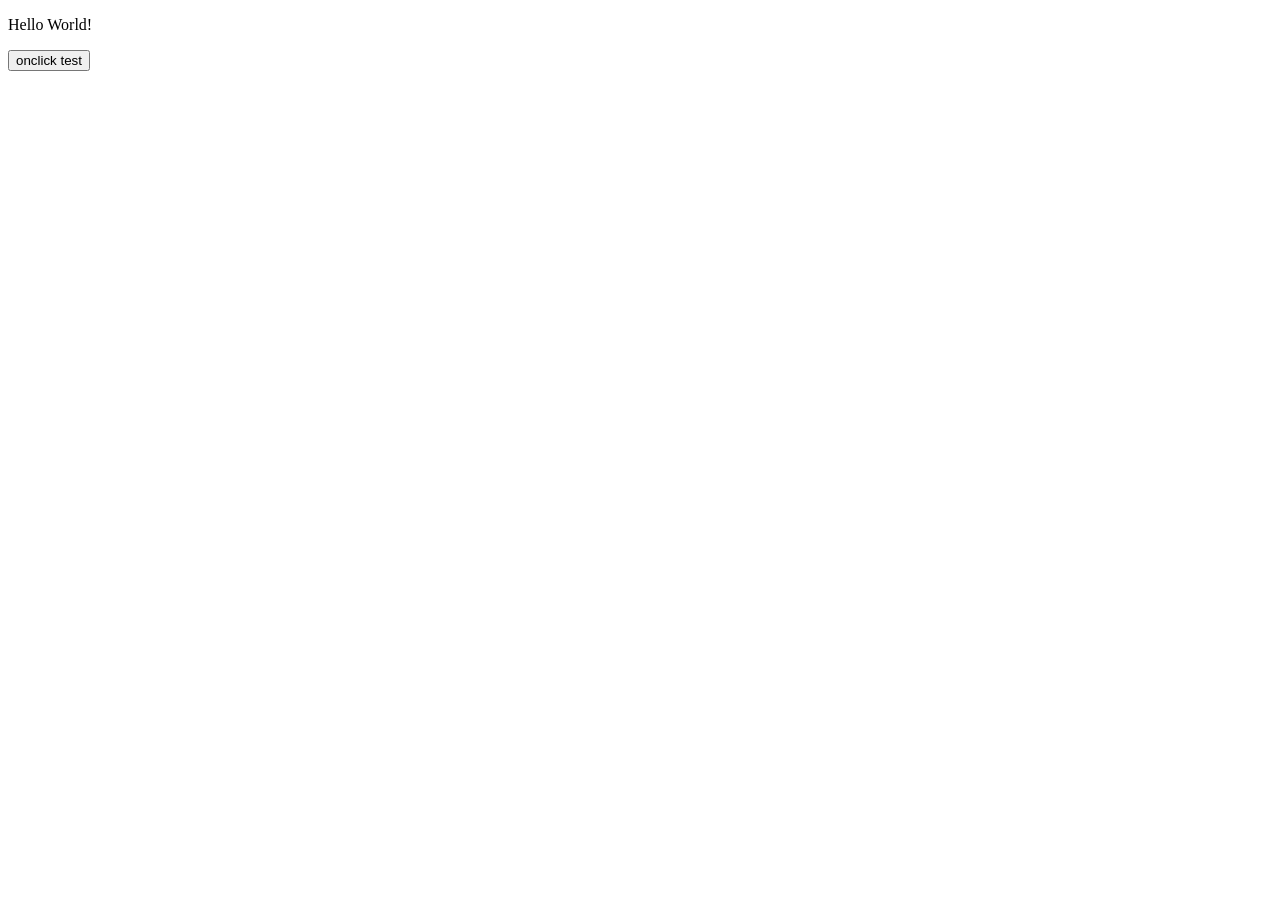
==== target/ChatRobot/index.html @ ead67abd "beat" ====
<!DOCTYPE html>
<html>
<head>
    <meta charset="UTF-8">
    <title>test</title>
</head>
<script>
    function selectUser() {
        var xmlhttp = new XMLHttpRequest();
        xmlhttp.onreadystatechange = function () {
            if (xmlhttp.readyState == 4 && xmlhttp.status == 200) {
                document.getElementById("test").innerHTML = xmlhttp.responseText;
            }
        }
        xmlhttp.open("POST", "user/showUser.do", true);
        xmlhttp.setRequestHeader("Content-type", "application/x-www-form-urlencoded");
        xmlhttp.send("id=1");
    }
</script>
<body>
<p id="test">Hello World!</p>
<button type="button" onclick="selectUser()">onclick test</button>
</body>
</html>
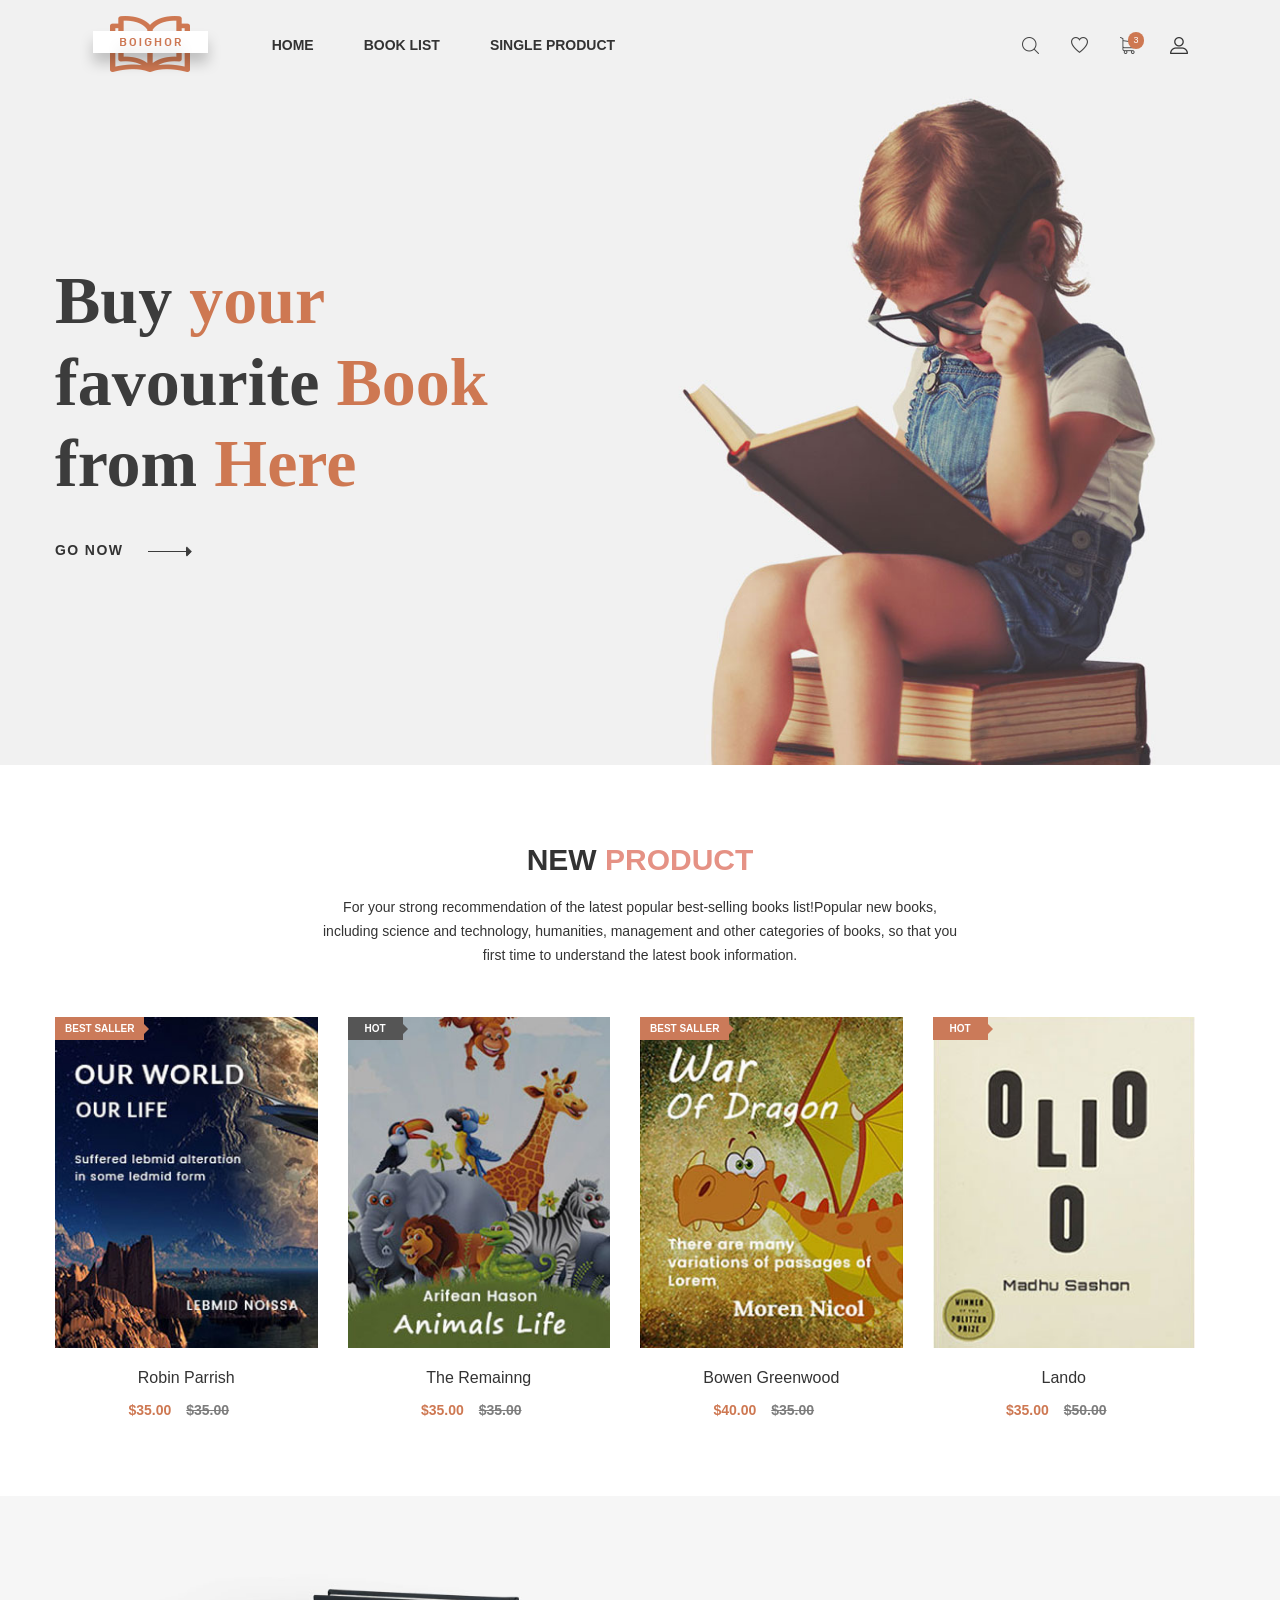
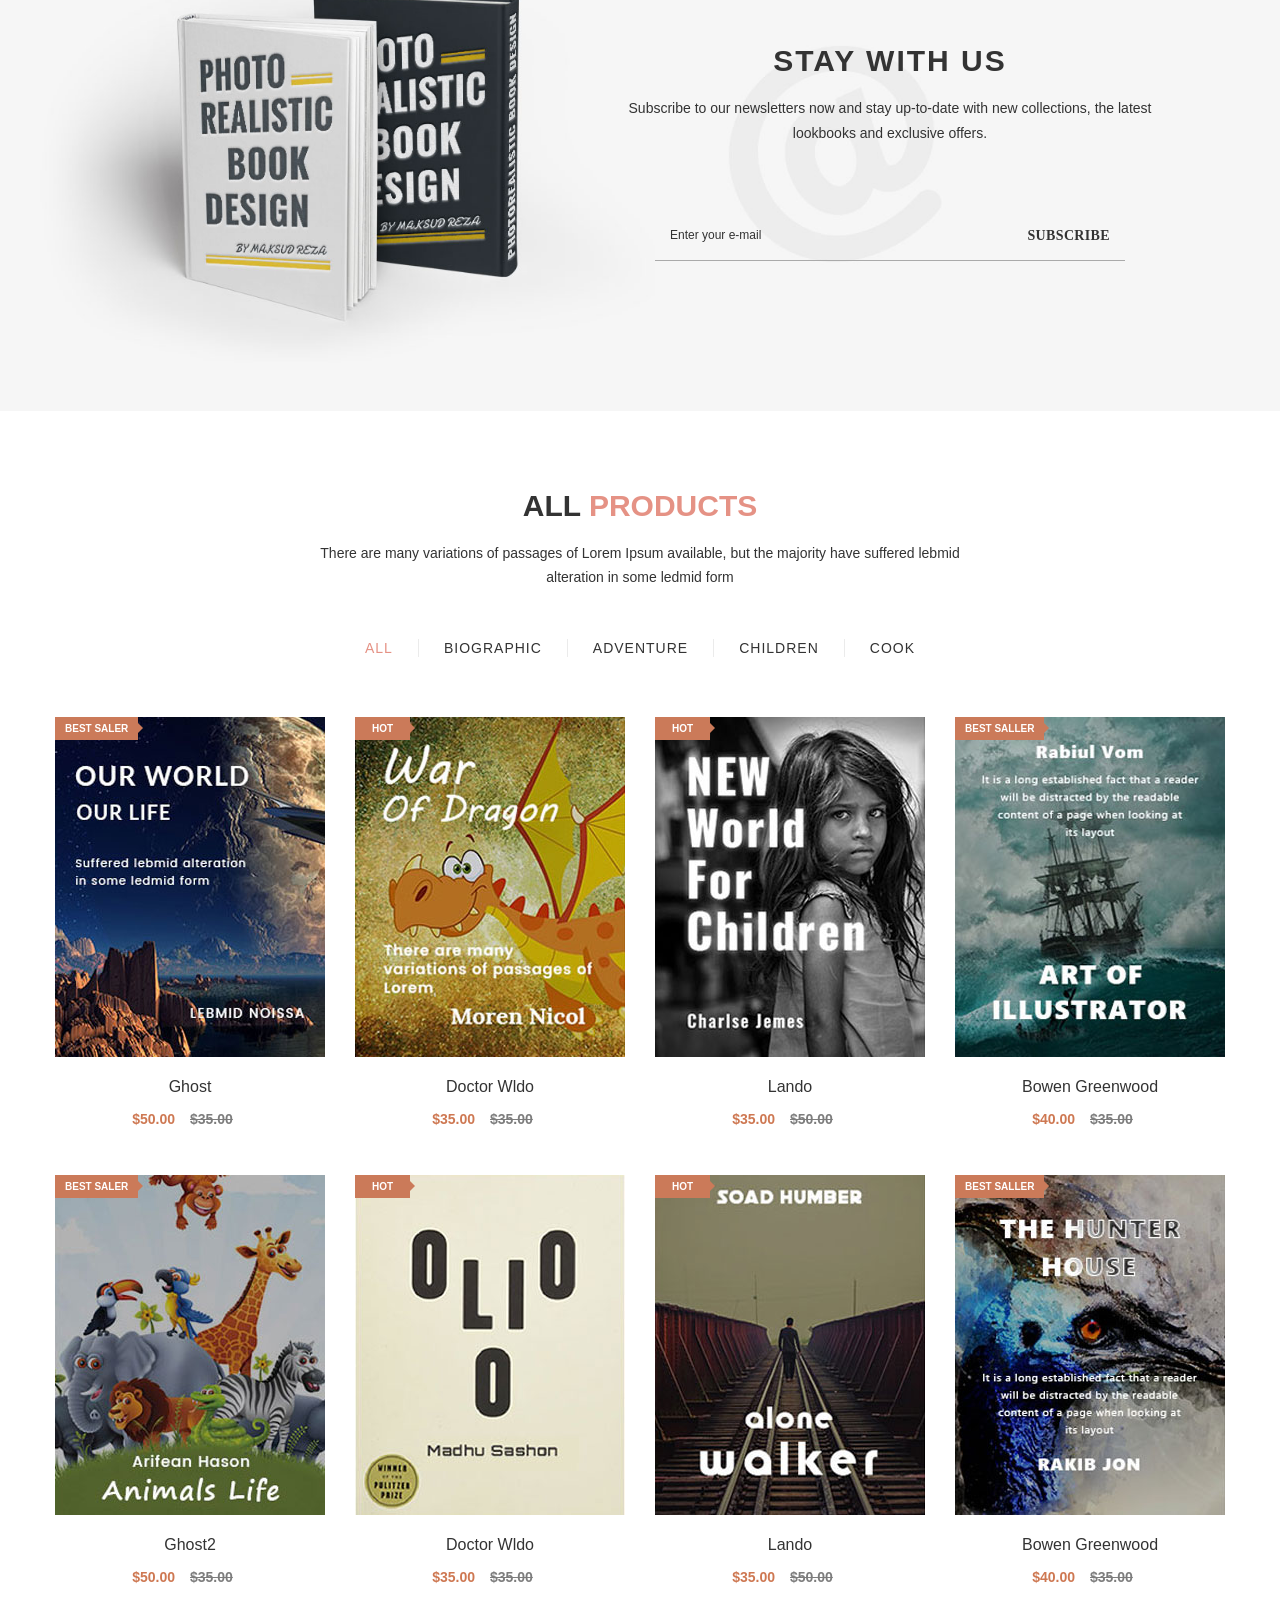
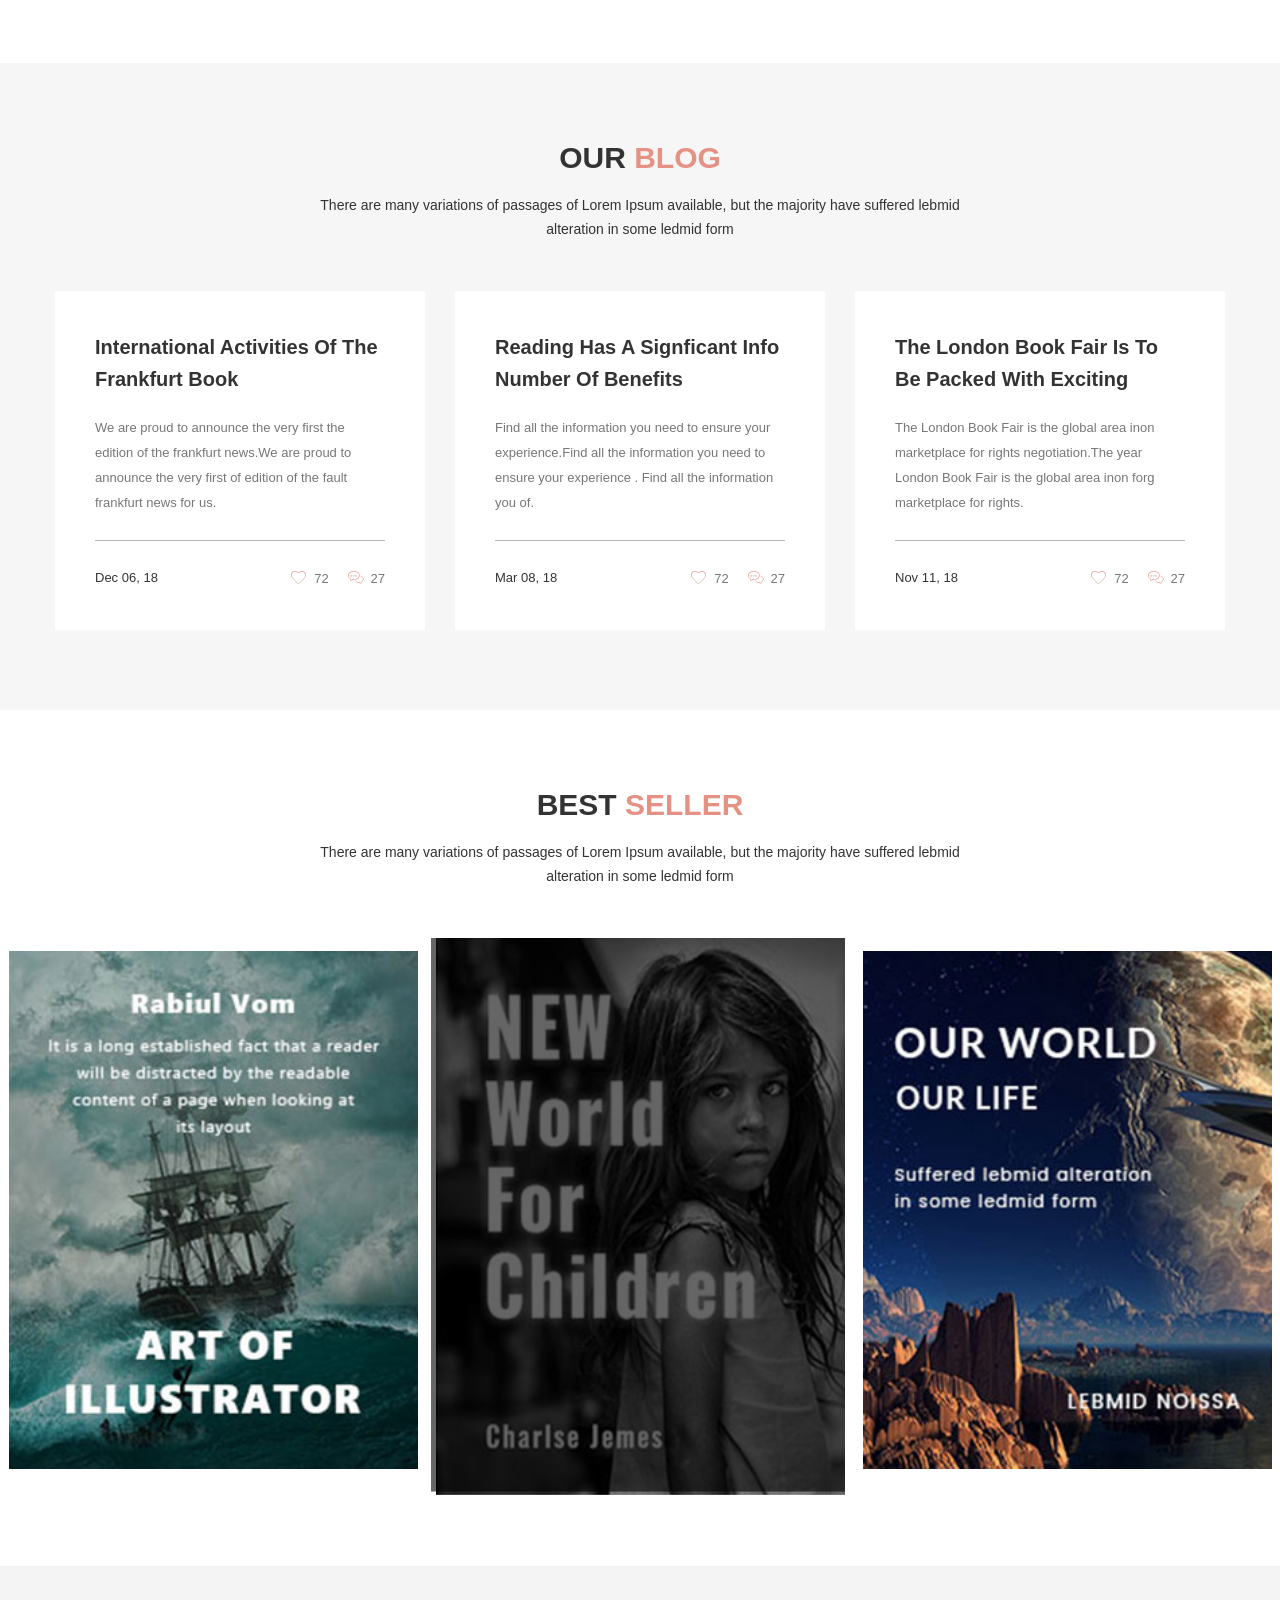
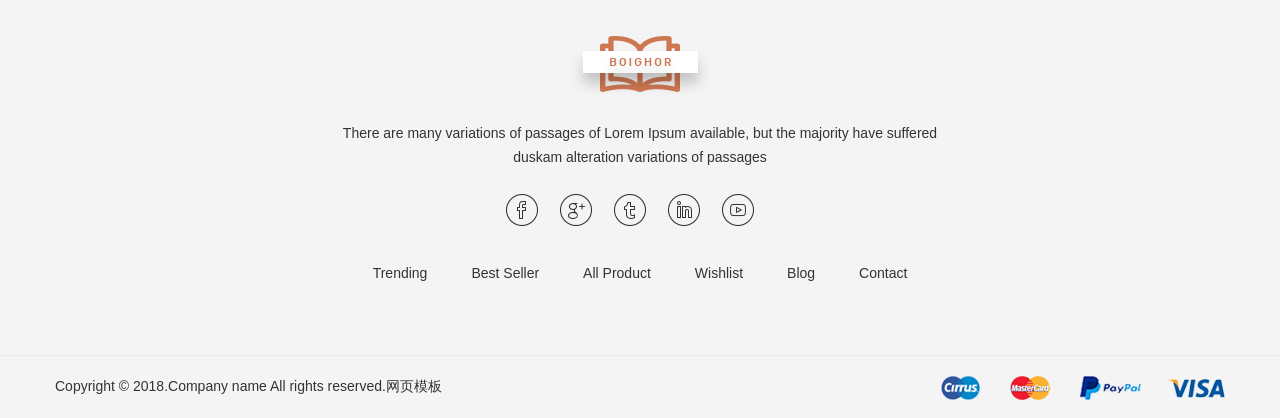
==== commit 439025fe: "add view" ====
--- a/target/ChatRobot/index.html
+++ b/target/ChatRobot/index.html
@@ -1,24 +1,3064 @@
-<!DOCTYPE html>
-<html>
+﻿<!doctype html>
+<html class="no-js" lang="zxx">
 <head>
-    <meta charset="UTF-8">
-    <title>test</title>
+	<meta charset="utf-8">
+	<meta http-equiv="x-ua-compatible" content="ie=edge">
+	<title>Home</title>
+	<meta name="description" content="">
+	<meta name="viewport" content="width=device-width, initial-scale=1">
+
+	<!-- Google font (font-family: 'Roboto', sans-serif; Poppins ; Satisfy) -->
+	<link href="https://fonts.lug.ustc.edu.cn/css?family=Open+Sans:300,400,600,700,800" rel="stylesheet">
+	<link href="https://fonts.lug.ustc.edu.cn/css?family=Poppins:300,300i,400,400i,500,600,600i,700,700i,800" rel="stylesheet">
+	<link href="https://fonts.lug.ustc.edu.cn/css?family=Roboto:100,300,400,500,700,900" rel="stylesheet">
+
+	<!-- Stylesheets -->
+	<link rel="stylesheet" href="css/bootstrap.min.css">
+	<link rel="stylesheet" href="css/plugins.css">
+	<link rel="stylesheet" href="style.css">
+
+	<!-- Cusom css -->
+   <link rel="stylesheet" href="css/custom.css">
+
+	<!-- Modernizer js -->
+	<script src="js/vendor/modernizr-3.5.0.min.js"></script>
 </head>
-<script>
-    function selectUser() {
-        var xmlhttp = new XMLHttpRequest();
-        xmlhttp.onreadystatechange = function () {
-            if (xmlhttp.readyState == 4 && xmlhttp.status == 200) {
-                document.getElementById("test").innerHTML = xmlhttp.responseText;
-            }
-        }
-        xmlhttp.open("POST", "user/showUser.do", true);
-        xmlhttp.setRequestHeader("Content-type", "application/x-www-form-urlencoded");
-        xmlhttp.send("id=1");
-    }
-</script>
 <body>
-<p id="test">Hello World!</p>
-<button type="button" onclick="selectUser()">onclick test</button>
+	<!--[if lte IE 9]>
+		<p class="browserupgrade">You are using an <strong>outdated</strong> browser. Please <a href="https://browsehappy.com/">upgrade your browser</a> to improve your experience and security.</p>
+	<![endif]-->
+
+	<!-- Main wrapper -->
+	<div class="wrapper" id="wrapper">
+		<!-- Header -->
+		<header id="wn__header" class="header__area header__absolute sticky__header">
+			<div class="container-fluid">
+				<div class="row">
+					<div class="col-md-6 col-sm-6 col-6 col-lg-2">
+						<div class="logo">
+							<a href="index.html">
+								<img src="images/logo/logo.png" alt="logo images">
+							</a>
+						</div>
+					</div>
+					<div class="col-lg-8 d-none d-lg-block">
+						<nav class="mainmenu__nav">
+							<ul class="meninmenu d-flex justify-content-start">
+								<li><a href="index.html">HOME</a></li>
+								<li><a href="shop-list.html">BOOK LIST</a></li>
+								<li><a href="single-product.html">Single Product</a></li>
+							</ul>
+						</nav>
+					</div>
+					<div class="col-md-6 col-sm-6 col-6 col-lg-2">
+						<ul class="header__sidebar__right d-flex justify-content-end align-items-center">
+							<li class="shop_search"><a class="search__active" href="#"></a></li>
+							<li class="wishlist"><a href="#"></a></li>
+							<li class="shopcart"><a class="cartbox_active" href="#"><span class="product_qun">3</span></a>
+								<!-- Start Shopping Cart -->
+								<div class="block-minicart minicart__active">
+									<div class="minicart-content-wrapper">
+										<div class="micart__close">
+											<span>close</span>
+										</div>
+										<div class="items-total d-flex justify-content-between">
+											<span>3 items</span>
+											<span>Cart Subtotal</span>
+										</div>
+										<div class="total_amount text-right">
+											<span>$66.00</span>
+										</div>
+										<div class="mini_action checkout">
+											<a class="checkout__btn" href="#">Go to Checkout</a>
+										</div>
+										<div class="single__items">
+											<div class="miniproduct">
+												<div class="item01 d-flex">
+													<div class="thumb">
+														<a href="single-product.html"><img src="images/product/sm-img/1.jpg" alt="product images"></a>
+													</div>
+													<div class="content">
+														<h6><a href="single-product.html">Voyage Yoga Bag</a></h6>
+														<span class="prize">$30.00</span>
+														<div class="product_prize d-flex justify-content-between">
+															<span class="qun">Qty: 01</span>
+															<ul class="d-flex justify-content-end">
+																<li><a href="#"><i class="zmdi zmdi-settings"></i></a></li>
+																<li><a href="#"><i class="zmdi zmdi-delete"></i></a></li>
+															</ul>
+														</div>
+													</div>
+												</div>
+												<div class="item01 d-flex mt--20">
+													<div class="thumb">
+														<a href="single-product.html"><img src="images/product/sm-img/3.jpg" alt="product images"></a>
+													</div>
+													<div class="content">
+														<h6><a href="single-product.html">Impulse Duffle</a></h6>
+														<span class="prize">$40.00</span>
+														<div class="product_prize d-flex justify-content-between">
+															<span class="qun">Qty: 03</span>
+															<ul class="d-flex justify-content-end">
+																<li><a href="#"><i class="zmdi zmdi-settings"></i></a></li>
+																<li><a href="#"><i class="zmdi zmdi-delete"></i></a></li>
+															</ul>
+														</div>
+													</div>
+												</div>
+												<div class="item01 d-flex mt--20">
+													<div class="thumb">
+														<a href="single-product.html"><img src="images/product/sm-img/2.jpg" alt="product images"></a>
+													</div>
+													<div class="content">
+														<h6><a href="single-product.html">Compete Track Tote</a></h6>
+														<span class="prize">$40.00</span>
+														<div class="product_prize d-flex justify-content-between">
+															<span class="qun">Qty: 03</span>
+															<ul class="d-flex justify-content-end">
+																<li><a href="#"><i class="zmdi zmdi-settings"></i></a></li>
+																<li><a href="#"><i class="zmdi zmdi-delete"></i></a></li>
+															</ul>
+														</div>
+													</div>
+												</div>
+											</div>
+										</div>
+										<div class="mini_action cart">
+											<a class="cart__btn" href="#">View and edit cart</a>
+										</div>
+									</div>
+								</div>
+								<!-- End Shopping Cart -->
+							</li>
+							<li class="setting__bar__icon"><a class="setting__active" href="#"></a>
+								<div class="searchbar__content setting__block">
+									<div class="content-inner">
+										<div class="switcher-currency">
+											<strong class="label switcher-label">
+												<span>Currency</span>
+											</strong>
+											<div class="switcher-options">
+												<div class="switcher-currency-trigger">
+													<span class="currency-trigger">USD - US Dollar</span>
+													<ul class="switcher-dropdown">
+														<li>GBP - British Pound Sterling</li>
+														<li>EUR - Euro</li>
+													</ul>
+												</div>
+											</div>
+										</div>
+										<div class="switcher-currency">
+											<strong class="label switcher-label">
+												<span>Language</span>
+											</strong>
+											<div class="switcher-options">
+												<div class="switcher-currency-trigger">
+													<span class="currency-trigger">English01</span>
+													<ul class="switcher-dropdown">
+														<li>English02</li>
+														<li>English03</li>
+														<li>English04</li>
+														<li>English05</li>
+													</ul>
+												</div>
+											</div>
+										</div>
+										<div class="switcher-currency">
+											<strong class="label switcher-label">
+												<span>Select Store</span>
+											</strong>
+											<div class="switcher-options">
+												<div class="switcher-currency-trigger">
+													<span class="currency-trigger">Fashion Store</span>
+													<ul class="switcher-dropdown">
+														<li>Furniture</li>
+														<li>Shoes</li>
+														<li>Speaker Store</li>
+														<li>Furniture</li>
+													</ul>
+												</div>
+											</div>
+										</div>
+										<div class="switcher-currency">
+											<strong class="label switcher-label">
+												<span>My Account</span>
+											</strong>
+											<div class="switcher-options">
+												<div class="switcher-currency-trigger">
+													<div class="setting__menu">
+														<span><a href="#">Compare Product</a></span>
+														<span><a href="#">My Account</a></span>
+														<span><a href="#">My Wishlist</a></span>
+														<span><a href="#">Sign In</a></span>
+														<span><a href="#">Create An Account</a></span>
+													</div>
+												</div>
+											</div>
+										</div>
+									</div>
+								</div>
+							</li>
+						</ul>
+					</div>
+				</div>
+				<!-- Start Mobile Menu -->
+				<div class="row d-none">
+					<div class="col-lg-12 d-none">
+						<nav class="mobilemenu__nav">
+							<ul class="meninmenu">
+								<li><a href="index.html">Home</a></li>
+								<li><a href="shop-list.html">Shop List</a></li>
+								<li><a href="single-product.html">Single Product</a></li>
+							</ul>
+						</nav>
+					</div>
+				</div>
+				<!-- End Mobile Menu -->
+	            <div class="mobile-menu d-block d-lg-none">
+	            </div>
+	            <!-- Mobile Menu -->	
+			</div>		
+		</header>
+		<!-- //Header -->
+		<!-- Start Search Popup -->
+		<div class="brown--color box-search-content search_active block-bg close__top">
+			<form id="search_mini_form" class="minisearch" action="#">
+				<div class="field__search">
+					<input type="text" placeholder="Search entire store here...">
+					<div class="action">
+						<a href="#"><i class="zmdi zmdi-search"></i></a>
+					</div>
+				</div>
+			</form>
+			<div class="close__wrap">
+				<span>close</span>
+			</div>
+		</div>
+		<!-- End Search Popup -->
+        <!-- Start Slider area -->
+        <div class="slider-area brown__nav slider--15 slide__activation slide__arrow01 owl-carousel owl-theme">
+        	<!-- Start Single Slide -->
+	        <div class="slide animation__style10 bg-image--1 fullscreen align__center--left">
+	            <div class="container">
+	            	<div class="row">
+	            		<div class="col-lg-12">
+	            			<div class="slider__content">
+		            			<div class="contentbox">
+		            				<h2>Buy <span>your </span></h2>
+		            				<h2>favourite <span>Book </span></h2>
+		            				<h2>from <span>Here </span></h2>
+				                   	<a class="shopbtn" href="#">go now</a>
+		            			</div>
+	            			</div>
+	            		</div>
+	            	</div>
+	            </div>
+            </div>
+            <!-- End Single Slide -->
+        	<!-- Start Single Slide -->
+	        <div class="slide animation__style10 bg-image--7 fullscreen align__center--left">
+	            <div class="container">
+	            	<div class="row">
+	            		<div class="col-lg-12">
+	            			<div class="slider__content">
+		            			<div class="contentbox">
+		            				<h2>Buy <span>your </span></h2>
+		            				<h2>favourite <span>Book </span></h2>
+		            				<h2>from <span>Here </span></h2>
+				                   	<a class="shopbtn" href="#">shop now</a>
+		            			</div>
+	            			</div>
+	            		</div>
+	            	</div>
+	            </div>
+            </div>
+            <!-- End Single Slide -->
+        </div>
+        <!-- End Slider area -->
+		<!-- Start BEst Seller Area -->
+		<section class="wn__product__area brown--color pt--80  pb--30">
+			<div class="container">
+				<div class="row">
+					<div class="col-lg-12">
+						<div class="section__title text-center">
+							<h2 class="title__be--2">new <span class="color--theme">product</span></h2>
+							<p>For your strong recommendation of the latest popular best-selling books list!Popular new books, including science and technology, humanities, management and other categories of books, so that you first time to understand the latest book information.</p>
+						</div>
+					</div>
+				</div>
+				<!-- Start Single Tab Content -->
+				<div class="furniture--4 border--round arrows_style owl-carousel owl-theme row mt--50">
+					<!-- Start Single Product -->
+					<div class="product product__style--3">
+						<div class="col-lg-3 col-md-4 col-sm-6 col-12">
+							<div class="product__thumb">
+								<a class="first__img" href="single-product.html"><img src="images/books/1.jpg" alt="product image"></a>
+								<a class="second__img animation1" href="single-product.html"><img src="images/books/2.jpg" alt="product image"></a>
+								<div class="hot__box">
+									<span class="hot-label">BEST SALLER</span>
+								</div>
+							</div>
+							<div class="product__content content--center">
+								<h4><a href="single-product.html">robin parrish</a></h4>
+								<ul class="prize d-flex">
+									<li>$35.00</li>
+									<li class="old_prize">$35.00</li>
+								</ul>
+								<div class="action">
+									<div class="actions_inner">
+										<ul class="add_to_links">
+											<li><a class="cart" href="#"><i class="bi bi-shopping-bag4"></i></a></li>
+											<li><a class="wishlist" href="#"><i class="bi bi-shopping-cart-full"></i></a></li>
+											<li><a class="compare" href="#"><i class="bi bi-heart-beat"></i></a></li>
+											<li><a data-toggle="modal" title="Quick View" class="quickview modal-view detail-link" href="#productmodal"><i class="bi bi-search"></i></a></li>
+										</ul>
+									</div>
+								</div>
+								<div class="product__hover--content">
+									<ul class="rating d-flex">
+										<li class="on"><i class="fa fa-star-o"></i></li>
+										<li class="on"><i class="fa fa-star-o"></i></li>
+										<li class="on"><i class="fa fa-star-o"></i></li>
+										<li><i class="fa fa-star-o"></i></li>
+										<li><i class="fa fa-star-o"></i></li>
+									</ul>
+								</div>
+							</div>
+						</div>
+					</div>
+					<!-- Start Single Product -->
+					<!-- Start Single Product -->
+					<div class="product product__style--3">
+						<div class="col-lg-3 col-md-4 col-sm-6 col-12">
+							<div class="product__thumb">
+								<a class="first__img" href="single-product.html"><img src="images/books/3.jpg" alt="product image"></a>
+								<a class="second__img animation1" href="single-product.html"><img src="images/books/4.jpg" alt="product image"></a>
+								<div class="hot__box color--2">
+									<span class="hot-label">HOT</span>
+								</div>
+							</div>
+							<div class="product__content content--center">
+								<h4><a href="single-product.html">The Remainng</a></h4>
+								<ul class="prize d-flex">
+									<li>$35.00</li>
+									<li class="old_prize">$35.00</li>
+								</ul>
+								<div class="action">
+									<div class="actions_inner">
+										<ul class="add_to_links">
+											<li><a class="cart" href="#"><i class="bi bi-shopping-bag4"></i></a></li>
+											<li><a class="wishlist" href="#"><i class="bi bi-shopping-cart-full"></i></a></li>
+											<li><a class="compare" href="#"><i class="bi bi-heart-beat"></i></a></li>
+											<li><a data-toggle="modal" title="Quick View" class="quickview modal-view detail-link" href="#productmodal"><i class="bi bi-search"></i></a></li>
+										</ul>
+									</div>
+								</div>
+								<div class="product__hover--content">
+									<ul class="rating d-flex">
+										<li class="on"><i class="fa fa-star-o"></i></li>
+										<li class="on"><i class="fa fa-star-o"></i></li>
+										<li class="on"><i class="fa fa-star-o"></i></li>
+										<li><i class="fa fa-star-o"></i></li>
+										<li><i class="fa fa-star-o"></i></li>
+									</ul>
+								</div>
+							</div>
+						</div>
+					</div>
+					<!-- Start Single Product -->
+					<!-- Start Single Product -->
+					<div class="product product__style--3">
+						<div class="col-lg-3 col-md-4 col-sm-6 col-12">
+							<div class="product__thumb">
+								<a class="first__img" href="single-product.html"><img src="images/books/5.jpg" alt="product image"></a>
+								<a class="second__img animation1" href="single-product.html"><img src="images/books/6.jpg" alt="product image"></a>
+								<div class="hot__box">
+									<span class="hot-label">BEST SALLER</span>
+								</div>
+							</div>
+							<div class="product__content content--center">
+								<h4><a href="single-product.html">Bowen Greenwood</a></h4>
+								<ul class="prize d-flex">
+									<li>$40.00</li>
+									<li class="old_prize">$35.00</li>
+								</ul>
+								<div class="action">
+									<div class="actions_inner">
+										<ul class="add_to_links">
+											<li><a class="cart" href="#"><i class="bi bi-shopping-bag4"></i></a></li>
+											<li><a class="wishlist" href="#"><i class="bi bi-shopping-cart-full"></i></a></li>
+											<li><a class="compare" href="#"><i class="bi bi-heart-beat"></i></a></li>
+											<li><a data-toggle="modal" title="Quick View" class="quickview modal-view detail-link" href="#productmodal"><i class="bi bi-search"></i></a></li>
+										</ul>
+									</div>
+								</div>
+								<div class="product__hover--content">
+									<ul class="rating d-flex">
+										<li class="on"><i class="fa fa-star-o"></i></li>
+										<li class="on"><i class="fa fa-star-o"></i></li>
+										<li class="on"><i class="fa fa-star-o"></i></li>
+										<li><i class="fa fa-star-o"></i></li>
+										<li><i class="fa fa-star-o"></i></li>
+									</ul>
+								</div>
+							</div>
+						</div>
+					</div>
+					<!-- Start Single Product -->
+					<!-- Start Single Product -->
+					<div class="product product__style--3">
+						<div class="col-lg-3 col-md-4 col-sm-6 col-12">
+							<div class="product__thumb">
+								<a class="first__img" href="single-product.html"><img src="images/books/7.jpg" alt="product image"></a>
+								<a class="second__img animation1" href="single-product.html"><img src="images/books/8.jpg" alt="product image"></a>
+								<div class="hot__box">
+									<span class="hot-label">HOT</span>
+								</div>
+							</div>
+							<div class="product__content content--center">
+								<h4><a href="single-product.html">Lando</a></h4>
+								<ul class="prize d-flex">
+									<li>$35.00</li>
+									<li class="old_prize">$50.00</li>
+								</ul>
+								<div class="action">
+									<div class="actions_inner">
+										<ul class="add_to_links">
+											<li><a class="cart" href="#"><i class="bi bi-shopping-bag4"></i></a></li>
+											<li><a class="wishlist" href="#"><i class="bi bi-shopping-cart-full"></i></a></li>
+											<li><a class="compare" href="#"><i class="bi bi-heart-beat"></i></a></li>
+											<li><a data-toggle="modal" title="Quick View" class="quickview modal-view detail-link" href="#productmodal"><i class="bi bi-search"></i></a></li>
+										</ul>
+									</div>
+								</div>
+								<div class="product__hover--content">
+									<ul class="rating d-flex">
+										<li class="on"><i class="fa fa-star-o"></i></li>
+										<li class="on"><i class="fa fa-star-o"></i></li>
+										<li class="on"><i class="fa fa-star-o"></i></li>
+										<li><i class="fa fa-star-o"></i></li>
+										<li><i class="fa fa-star-o"></i></li>
+									</ul>
+								</div>
+							</div>
+						</div>
+					</div>
+					<!-- Start Single Product -->
+					<!-- Start Single Product -->
+					<div class="product product__style--3">
+						<div class="col-lg-3 col-md-4 col-sm-6 col-12">
+							<div class="product__thumb">
+								<a class="first__img" href="single-product.html"><img src="images/books/9.jpg" alt="product image"></a>
+								<a class="second__img animation1" href="single-product.html"><img src="images/books/10.jpg" alt="product image"></a>
+								<div class="hot__box">
+									<span class="hot-label">HOT</span>
+								</div>
+							</div>
+							<div class="product__content content--center">
+								<h4><a href="single-product.html">Doctor Wldo</a></h4>
+								<ul class="prize d-flex">
+									<li>$35.00</li>
+									<li class="old_prize">$35.00</li>
+								</ul>
+								<div class="action">
+									<div class="actions_inner">
+										<ul class="add_to_links">
+											<li><a class="cart" href="#"><i class="bi bi-shopping-bag4"></i></a></li>
+											<li><a class="wishlist" href="#"><i class="bi bi-shopping-cart-full"></i></a></li>
+											<li><a class="compare" href="#"><i class="bi bi-heart-beat"></i></a></li>
+											<li><a data-toggle="modal" title="Quick View" class="quickview modal-view detail-link" href="#productmodal"><i class="bi bi-search"></i></a></li>
+										</ul>
+									</div>
+								</div>
+								<div class="product__hover--content">
+									<ul class="rating d-flex">
+										<li class="on"><i class="fa fa-star-o"></i></li>
+										<li class="on"><i class="fa fa-star-o"></i></li>
+										<li class="on"><i class="fa fa-star-o"></i></li>
+										<li><i class="fa fa-star-o"></i></li>
+										<li><i class="fa fa-star-o"></i></li>
+									</ul>
+								</div>
+							</div>
+						</div>
+					</div>
+					<!-- Start Single Product -->
+					<!-- Start Single Product -->
+					<div class="product product__style--3">
+						<div class="col-lg-3 col-md-4 col-sm-6 col-12">
+							<div class="product__thumb">
+								<a class="first__img" href="single-product.html"><img src="images/books/11.jpg" alt="product image"></a>
+								<a class="second__img animation1" href="single-product.html"><img src="images/books/2.jpg" alt="product image"></a>
+								<div class="hot__box">
+									<span class="hot-label">BEST SALER</span>
+								</div>
+							</div>
+							<div class="product__content content--center content--center">
+								<h4><a href="single-product.html">Ghost</a></h4>
+								<ul class="prize d-flex">
+									<li>$50.00</li>
+									<li class="old_prize">$35.00</li>
+								</ul>
+								<div class="action">
+									<div class="actions_inner">
+										<ul class="add_to_links">
+											<li><a class="cart" href="#"><i class="bi bi-shopping-bag4"></i></a></li>
+											<li><a class="wishlist" href="#"><i class="bi bi-shopping-cart-full"></i></a></li>
+											<li><a class="compare" href="#"><i class="bi bi-heart-beat"></i></a></li>
+											<li><a data-toggle="modal" title="Quick View" class="quickview modal-view detail-link" href="#productmodal"><i class="bi bi-search"></i></a></li>
+										</ul>
+									</div>
+								</div>
+								<div class="product__hover--content">
+									<ul class="rating d-flex">
+										<li class="on"><i class="fa fa-star-o"></i></li>
+										<li class="on"><i class="fa fa-star-o"></i></li>
+										<li class="on"><i class="fa fa-star-o"></i></li>
+										<li><i class="fa fa-star-o"></i></li>
+										<li><i class="fa fa-star-o"></i></li>
+									</ul>
+								</div>
+							</div>
+						</div>
+						<!-- Start Single Product -->
+					</div>
+				</div>
+				<!-- End Single Tab Content -->
+			</div>
+		</section>
+		<!-- Start BEst Seller Area -->
+		<!-- Start NEwsletter Area -->
+		<section class="wn__newsletter__area bg-image--2">
+			<div class="container">
+				<div class="row">
+					<div class="col-lg-7 offset-lg-5 col-md-12 col-12 ptb--150">
+						<div class="section__title text-center">
+							<h2>Stay With Us</h2>
+						</div>
+						<div class="newsletter__block text-center">
+							<p>Subscribe to our newsletters now and stay up-to-date with new collections, the latest lookbooks and exclusive offers.</p>
+							<form action="#">
+								<div class="newsletter__box">
+									<input type="email" placeholder="Enter your e-mail">
+									<button>Subscribe</button>
+								</div>
+							</form>
+						</div>
+					</div>
+				</div>
+			</div>
+		</section>
+		<!-- End NEwsletter Area -->
+		<!-- Start Best Seller Area -->
+		<section class="wn__bestseller__area bg--white pt--80  pb--30">
+			<div class="container">
+				<div class="row">
+					<div class="col-lg-12">
+						<div class="section__title text-center">
+							<h2 class="title__be--2">All <span class="color--theme">Products</span></h2>
+							<p>There are many variations of passages of Lorem Ipsum available, but the majority have suffered lebmid alteration in some ledmid form</p>
+						</div>
+					</div>
+				</div>
+				<div class="row mt--50">
+					<div class="col-md-12 col-lg-12 col-sm-12">
+						<div class="product__nav nav justify-content-center" role="tablist">
+                            <a class="nav-item nav-link active" data-toggle="tab" href="#nav-all" role="tab">ALL</a>
+                            <a class="nav-item nav-link" data-toggle="tab" href="#nav-biographic" role="tab">BIOGRAPHIC</a>
+                            <a class="nav-item nav-link" data-toggle="tab" href="#nav-adventure" role="tab">ADVENTURE</a>
+                            <a class="nav-item nav-link" data-toggle="tab" href="#nav-children" role="tab">CHILDREN</a>
+                            <a class="nav-item nav-link" data-toggle="tab" href="#nav-cook" role="tab">COOK</a>
+                        </div>
+					</div>
+				</div>
+				<div class="tab__container mt--60">
+					<!-- Start Single Tab Content -->
+					<div class="row single__tab tab-pane fade show active" id="nav-all" role="tabpanel">
+						<div class="product__indicator--4 arrows_style owl-carousel owl-theme">
+							<div class="single__product">
+								<!-- Start Single Product -->
+								<div class="col-lg-3 col-md-4 col-sm-6 col-12">
+									<div class="product product__style--3">
+										<div class="product__thumb">
+											<a class="first__img" href="single-product.html"><img src="images/books/1.jpg" alt="product image"></a>
+											<a class="second__img animation1" href="single-product.html"><img src="images/books/2.jpg" alt="product image"></a>
+											<div class="hot__box">
+												<span class="hot-label">BEST SALER</span>
+											</div>
+										</div>
+										<div class="product__content content--center content--center">
+											<h4><a href="single-product.html">Ghost</a></h4>
+											<ul class="prize d-flex">
+												<li>$50.00</li>
+												<li class="old_prize">$35.00</li>
+											</ul>
+											<div class="action">
+												<div class="actions_inner">
+													<ul class="add_to_links">
+														<li><a class="cart" href="#"><i class="bi bi-shopping-bag4"></i></a></li>
+														<li><a class="wishlist" href="#"><i class="bi bi-shopping-cart-full"></i></a></li>
+														<li><a class="compare" href="#"><i class="bi bi-heart-beat"></i></a></li>
+														<li><a data-toggle="modal" title="Quick View" class="quickview modal-view detail-link" href="#productmodal"><i class="bi bi-search"></i></a></li>
+													</ul>
+												</div>
+											</div>
+											<div class="product__hover--content">
+												<ul class="rating d-flex">
+													<li class="on"><i class="fa fa-star-o"></i></li>
+													<li class="on"><i class="fa fa-star-o"></i></li>
+													<li class="on"><i class="fa fa-star-o"></i></li>
+													<li><i class="fa fa-star-o"></i></li>
+													<li><i class="fa fa-star-o"></i></li>
+												</ul>
+											</div>
+										</div>
+									</div>
+								</div>
+								<!-- Start Single Product -->
+								<!-- Start Single Product -->
+								<div class="col-lg-3 col-md-4 col-sm-6 col-12">
+									<div class="product product__style--3">
+										<div class="product__thumb">
+											<a class="first__img" href="single-product.html"><img src="images/books/3.jpg" alt="product image"></a>
+											<a class="second__img animation1" href="single-product.html"><img src="images/books/9.jpg" alt="product image"></a>
+											<div class="hot__box">
+												<span class="hot-label">BEST SALER</span>
+											</div>
+										</div>
+										<div class="product__content content--center content--center">
+											<h4><a href="single-product.html">Ghost2</a></h4>
+											<ul class="prize d-flex">
+												<li>$50.00</li>
+												<li class="old_prize">$35.00</li>
+											</ul>
+											<div class="action">
+												<div class="actions_inner">
+													<ul class="add_to_links">
+														<li><a class="cart" href="#"><i class="bi bi-shopping-bag4"></i></a></li>
+														<li><a class="wishlist" href="#"><i class="bi bi-shopping-cart-full"></i></a></li>
+														<li><a class="compare" href="#"><i class="bi bi-heart-beat"></i></a></li>
+														<li><a data-toggle="modal" title="Quick View" class="quickview modal-view detail-link" href="#productmodal"><i class="bi bi-search"></i></a></li>
+													</ul>
+												</div>
+											</div>
+											<div class="product__hover--content">
+												<ul class="rating d-flex">
+													<li class="on"><i class="fa fa-star-o"></i></li>
+													<li class="on"><i class="fa fa-star-o"></i></li>
+													<li class="on"><i class="fa fa-star-o"></i></li>
+													<li><i class="fa fa-star-o"></i></li>
+													<li><i class="fa fa-star-o"></i></li>
+												</ul>
+											</div>
+										</div>
+									</div>
+								</div>
+								<!-- Start Single Product -->
+							</div>
+							<div class="single__product">
+								<!-- Start Single Product -->
+								<div class="col-lg-3 col-md-4 col-sm-6 col-12">
+									<div class="product product__style--3">
+										<div class="product__thumb">
+											<a class="first__img" href="single-product.html"><img src="images/books/5.jpg" alt="product image"></a>
+											<a class="second__img animation1" href="single-product.html"><img src="images/books/6.jpg" alt="product image"></a>
+											<div class="hot__box">
+												<span class="hot-label">HOT</span>
+											</div>
+										</div>
+										<div class="product__content content--center">
+											<h4><a href="single-product.html">Doctor Wldo</a></h4>
+											<ul class="prize d-flex">
+												<li>$35.00</li>
+												<li class="old_prize">$35.00</li>
+											</ul>
+											<div class="action">
+												<div class="actions_inner">
+													<ul class="add_to_links">
+														<li><a class="cart" href="#"><i class="bi bi-shopping-bag4"></i></a></li>
+														<li><a class="wishlist" href="#"><i class="bi bi-shopping-cart-full"></i></a></li>
+														<li><a class="compare" href="#"><i class="bi bi-heart-beat"></i></a></li>
+														<li><a data-toggle="modal" title="Quick View" class="quickview modal-view detail-link" href="#productmodal"><i class="bi bi-search"></i></a></li>
+													</ul>
+												</div>
+											</div>
+											<div class="product__hover--content">
+												<ul class="rating d-flex">
+													<li class="on"><i class="fa fa-star-o"></i></li>
+													<li class="on"><i class="fa fa-star-o"></i></li>
+													<li class="on"><i class="fa fa-star-o"></i></li>
+													<li><i class="fa fa-star-o"></i></li>
+													<li><i class="fa fa-star-o"></i></li>
+												</ul>
+											</div>
+										</div>
+									</div>
+								</div>
+								<!-- Start Single Product -->
+								<!-- Start Single Product -->
+								<div class="col-lg-3 col-md-4 col-sm-6 col-12">
+									<div class="product product__style--3">
+										<div class="product__thumb">
+											<a class="first__img" href="single-product.html"><img src="images/books/7.jpg" alt="product image"></a>
+											<a class="second__img animation1" href="single-product.html"><img src="images/books/8.jpg" alt="product image"></a>
+											<div class="hot__box">
+												<span class="hot-label">HOT</span>
+											</div>
+										</div>
+										<div class="product__content content--center">
+											<h4><a href="single-product.html">Doctor Wldo</a></h4>
+											<ul class="prize d-flex">
+												<li>$35.00</li>
+												<li class="old_prize">$35.00</li>
+											</ul>
+											<div class="action">
+												<div class="actions_inner">
+													<ul class="add_to_links">
+														<li><a class="cart" href="#"><i class="bi bi-shopping-bag4"></i></a></li>
+														<li><a class="wishlist" href="#"><i class="bi bi-shopping-cart-full"></i></a></li>
+														<li><a class="compare" href="#"><i class="bi bi-heart-beat"></i></a></li>
+														<li><a data-toggle="modal" title="Quick View" class="quickview modal-view detail-link" href="#productmodal"><i class="bi bi-search"></i></a></li>
+													</ul>
+												</div>
+											</div>
+											<div class="product__hover--content">
+												<ul class="rating d-flex">
+													<li class="on"><i class="fa fa-star-o"></i></li>
+													<li class="on"><i class="fa fa-star-o"></i></li>
+													<li class="on"><i class="fa fa-star-o"></i></li>
+													<li><i class="fa fa-star-o"></i></li>
+													<li><i class="fa fa-star-o"></i></li>
+												</ul>
+											</div>
+										</div>
+									</div>
+								</div>
+								<!-- Start Single Product -->
+							</div>
+							<div class="single__product">
+								<!-- Start Single Product -->
+								<div class="col-lg-3 col-md-4 col-sm-6 col-12">
+									<div class="product product__style--3">
+										<div class="product__thumb">
+											<a class="first__img" href="single-product.html"><img src="images/books/9.jpg" alt="product image"></a>
+											<a class="second__img animation1" href="single-product.html"><img src="images/books/7.jpg" alt="product image"></a>
+											<div class="hot__box">
+												<span class="hot-label">HOT</span>
+											</div>
+										</div>
+										<div class="product__content content--center">
+											<h4><a href="single-product.html">Lando</a></h4>
+											<ul class="prize d-flex">
+												<li>$35.00</li>
+												<li class="old_prize">$50.00</li>
+											</ul>
+											<div class="action">
+												<div class="actions_inner">
+													<ul class="add_to_links">
+														<li><a class="cart" href="#"><i class="bi bi-shopping-bag4"></i></a></li>
+														<li><a class="wishlist" href="#"><i class="bi bi-shopping-cart-full"></i></a></li>
+														<li><a class="compare" href="#"><i class="bi bi-heart-beat"></i></a></li>
+														<li><a data-toggle="modal" title="Quick View" class="quickview modal-view detail-link" href="#productmodal"><i class="bi bi-search"></i></a></li>
+													</ul>
+												</div>
+											</div>
+											<div class="product__hover--content">
+												<ul class="rating d-flex">
+													<li class="on"><i class="fa fa-star-o"></i></li>
+													<li class="on"><i class="fa fa-star-o"></i></li>
+													<li class="on"><i class="fa fa-star-o"></i></li>
+													<li><i class="fa fa-star-o"></i></li>
+													<li><i class="fa fa-star-o"></i></li>
+												</ul>
+											</div>
+										</div>
+									</div>
+								</div>
+								<!-- Start Single Product -->
+								<!-- Start Single Product -->
+								<div class="col-lg-3 col-md-4 col-sm-6 col-12">
+									<div class="product product__style--3">
+										<div class="product__thumb">
+											<a class="first__img" href="single-product.html"><img src="images/books/11.jpg" alt="product image"></a>
+											<a class="second__img animation1" href="single-product.html"><img src="images/books/5.jpg" alt="product image"></a>
+											<div class="hot__box">
+												<span class="hot-label">HOT</span>
+											</div>
+										</div>
+										<div class="product__content content--center">
+											<h4><a href="single-product.html">Lando</a></h4>
+											<ul class="prize d-flex">
+												<li>$35.00</li>
+												<li class="old_prize">$50.00</li>
+											</ul>
+											<div class="action">
+												<div class="actions_inner">
+													<ul class="add_to_links">
+														<li><a class="cart" href="#"><i class="bi bi-shopping-bag4"></i></a></li>
+														<li><a class="wishlist" href="#"><i class="bi bi-shopping-cart-full"></i></a></li>
+														<li><a class="compare" href="#"><i class="bi bi-heart-beat"></i></a></li>
+														<li><a data-toggle="modal" title="Quick View" class="quickview modal-view detail-link" href="#productmodal"><i class="bi bi-search"></i></a></li>
+													</ul>
+												</div>
+											</div>
+											<div class="product__hover--content">
+												<ul class="rating d-flex">
+													<li class="on"><i class="fa fa-star-o"></i></li>
+													<li class="on"><i class="fa fa-star-o"></i></li>
+													<li class="on"><i class="fa fa-star-o"></i></li>
+													<li><i class="fa fa-star-o"></i></li>
+													<li><i class="fa fa-star-o"></i></li>
+												</ul>
+											</div>
+										</div>
+									</div>
+								</div>
+								<!-- Start Single Product -->
+							</div>
+							<div class="single__product">
+								<!-- Start Single Product -->
+								<div class="col-lg-3 col-md-4 col-sm-6 col-12">
+									<div class="product product__style--3">
+										<div class="product__thumb">
+											<a class="first__img" href="single-product.html"><img src="images/books/8.jpg" alt="product image"></a>
+											<a class="second__img animation1" href="single-product.html"><img src="images/books/4.jpg" alt="product image"></a>
+											<div class="hot__box">
+												<span class="hot-label">BEST SALLER</span>
+											</div>
+										</div>
+										<div class="product__content content--center">
+											<h4><a href="single-product.html">Bowen Greenwood</a></h4>
+											<ul class="prize d-flex">
+												<li>$40.00</li>
+												<li class="old_prize">$35.00</li>
+											</ul>
+											<div class="action">
+												<div class="actions_inner">
+													<ul class="add_to_links">
+														<li><a class="cart" href="#"><i class="bi bi-shopping-bag4"></i></a></li>
+														<li><a class="wishlist" href="#"><i class="bi bi-shopping-cart-full"></i></a></li>
+														<li><a class="compare" href="#"><i class="bi bi-heart-beat"></i></a></li>
+														<li><a data-toggle="modal" title="Quick View" class="quickview modal-view detail-link" href="#productmodal"><i class="bi bi-search"></i></a></li>
+													</ul>
+												</div>
+											</div>
+											<div class="product__hover--content">
+												<ul class="rating d-flex">
+													<li class="on"><i class="fa fa-star-o"></i></li>
+													<li class="on"><i class="fa fa-star-o"></i></li>
+													<li class="on"><i class="fa fa-star-o"></i></li>
+													<li><i class="fa fa-star-o"></i></li>
+													<li><i class="fa fa-star-o"></i></li>
+												</ul>
+											</div>
+										</div>
+									</div>
+								</div>
+								<!-- Start Single Product -->
+								<!-- Start Single Product -->
+								<div class="col-lg-3 col-md-4 col-sm-6 col-12">
+									<div class="product product__style--3">
+										<div class="product__thumb">
+											<a class="first__img" href="single-product.html"><img src="images/books/12.jpg" alt="product image"></a>
+											<a class="second__img animation1" href="single-product.html"><img src="images/books/7.jpg" alt="product image"></a>
+											<div class="hot__box">
+												<span class="hot-label">BEST SALLER</span>
+											</div>
+										</div>
+										<div class="product__content content--center">
+											<h4><a href="single-product.html">Bowen Greenwood</a></h4>
+											<ul class="prize d-flex">
+												<li>$40.00</li>
+												<li class="old_prize">$35.00</li>
+											</ul>
+											<div class="action">
+												<div class="actions_inner">
+													<ul class="add_to_links">
+														<li><a class="cart" href="#"><i class="bi bi-shopping-bag4"></i></a></li>
+														<li><a class="wishlist" href="#"><i class="bi bi-shopping-cart-full"></i></a></li>
+														<li><a class="compare" href="#"><i class="bi bi-heart-beat"></i></a></li>
+														<li><a data-toggle="modal" title="Quick View" class="quickview modal-view detail-link" href="#productmodal"><i class="bi bi-search"></i></a></li>
+													</ul>
+												</div>
+											</div>
+											<div class="product__hover--content">
+												<ul class="rating d-flex">
+													<li class="on"><i class="fa fa-star-o"></i></li>
+													<li class="on"><i class="fa fa-star-o"></i></li>
+													<li class="on"><i class="fa fa-star-o"></i></li>
+													<li><i class="fa fa-star-o"></i></li>
+													<li><i class="fa fa-star-o"></i></li>
+												</ul>
+											</div>
+										</div>
+									</div>
+								</div>
+								<!-- Start Single Product -->
+							</div>
+							<div class="single__product">
+								<!-- Start Single Product -->
+								<div class="col-lg-3 col-md-4 col-sm-6 col-12">
+									<div class="product product__style--3">
+										<div class="product__thumb">
+											<a class="first__img" href="single-product.html"><img src="images/books/3.jpg" alt="product image"></a>
+											<a class="second__img animation1" href="single-product.html"><img src="images/books/5.jpg" alt="product image"></a>
+											<div class="hot__box">
+												<span class="hot-label">BEST SALLER</span>
+											</div>
+										</div>
+										<div class="product__content content--center">
+											<h4><a href="single-product.html">Bowen Greenwood</a></h4>
+											<ul class="prize d-flex">
+												<li>$40.00</li>
+												<li class="old_prize">$35.00</li>
+											</ul>
+											<div class="action">
+												<div class="actions_inner">
+													<ul class="add_to_links">
+														<li><a class="cart" href="#"><i class="bi bi-shopping-bag4"></i></a></li>
+														<li><a class="wishlist" href="#"><i class="bi bi-shopping-cart-full"></i></a></li>
+														<li><a class="compare" href="#"><i class="bi bi-heart-beat"></i></a></li>
+														<li><a data-toggle="modal" title="Quick View" class="quickview modal-view detail-link" href="#productmodal"><i class="bi bi-search"></i></a></li>
+													</ul>
+												</div>
+											</div>
+											<div class="product__hover--content">
+												<ul class="rating d-flex">
+													<li class="on"><i class="fa fa-star-o"></i></li>
+													<li class="on"><i class="fa fa-star-o"></i></li>
+													<li class="on"><i class="fa fa-star-o"></i></li>
+													<li><i class="fa fa-star-o"></i></li>
+													<li><i class="fa fa-star-o"></i></li>
+												</ul>
+											</div>
+										</div>
+									</div>
+								</div>
+								<!-- Start Single Product -->
+								<!-- Start Single Product -->
+								<div class="col-lg-3 col-md-4 col-sm-6 col-12">
+									<div class="product product__style--3">
+										<div class="product__thumb">
+											<a class="first__img" href="single-product.html"><img src="images/books/2.jpg" alt="product image"></a>
+											<a class="second__img animation1" href="single-product.html"><img src="images/books/7.jpg" alt="product image"></a>
+											<div class="hot__box">
+												<span class="hot-label">BEST SALLER</span>
+											</div>
+										</div>
+										<div class="product__content content--center">
+											<h4><a href="single-product.html">Bowen Greenwood</a></h4>
+											<ul class="prize d-flex">
+												<li>$40.00</li>
+												<li class="old_prize">$35.00</li>
+											</ul>
+											<div class="action">
+												<div class="actions_inner">
+													<ul class="add_to_links">
+														<li><a class="cart" href="#"><i class="bi bi-shopping-bag4"></i></a></li>
+														<li><a class="wishlist" href="#"><i class="bi bi-shopping-cart-full"></i></a></li>
+														<li><a class="compare" href="#"><i class="bi bi-heart-beat"></i></a></li>
+														<li><a data-toggle="modal" title="Quick View" class="quickview modal-view detail-link" href="#productmodal"><i class="bi bi-search"></i></a></li>
+													</ul>
+												</div>
+											</div>
+											<div class="product__hover--content">
+												<ul class="rating d-flex">
+													<li class="on"><i class="fa fa-star-o"></i></li>
+													<li class="on"><i class="fa fa-star-o"></i></li>
+													<li class="on"><i class="fa fa-star-o"></i></li>
+													<li><i class="fa fa-star-o"></i></li>
+													<li><i class="fa fa-star-o"></i></li>
+												</ul>
+											</div>
+										</div>
+									</div>
+								</div>
+								<!-- Start Single Product -->
+							</div>
+						</div>
+					</div>
+					<!-- End Single Tab Content -->
+					<!-- Start Single Tab Content -->
+					<div class="row single__tab tab-pane fade" id="nav-biographic" role="tabpanel">
+						<div class="product__indicator--4 arrows_style owl-carousel owl-theme">
+							<div class="single__product">
+								<!-- Start Single Product -->
+								<div class="col-lg-3 col-md-4 col-sm-6 col-12">
+									<div class="product product__style--3">
+										<div class="product__thumb">
+											<a class="first__img" href="single-product.html"><img src="images/books/9.jpg" alt="product image"></a>
+											<a class="second__img animation1" href="single-product.html"><img src="images/books/1.jpg" alt="product image"></a>
+											<div class="hot__box">
+												<span class="hot-label">BEST SALLER</span>
+											</div>
+										</div>
+										<div class="product__content content--center">
+											<h4><a href="single-product.html">Bowen Greenwood</a></h4>
+											<ul class="prize d-flex">
+												<li>$40.00</li>
+												<li class="old_prize">$35.00</li>
+											</ul>
+											<div class="action">
+												<div class="actions_inner">
+													<ul class="add_to_links">
+														<li><a class="cart" href="#"><i class="bi bi-shopping-bag4"></i></a></li>
+														<li><a class="wishlist" href="#"><i class="bi bi-shopping-cart-full"></i></a></li>
+														<li><a class="compare" href="#"><i class="bi bi-heart-beat"></i></a></li>
+														<li><a data-toggle="modal" title="Quick View" class="quickview modal-view detail-link" href="#productmodal"><i class="bi bi-search"></i></a></li>
+													</ul>
+												</div>
+											</div>
+											<div class="product__hover--content">
+												<ul class="rating d-flex">
+													<li class="on"><i class="fa fa-star-o"></i></li>
+													<li class="on"><i class="fa fa-star-o"></i></li>
+													<li class="on"><i class="fa fa-star-o"></i></li>
+													<li><i class="fa fa-star-o"></i></li>
+													<li><i class="fa fa-star-o"></i></li>
+												</ul>
+											</div>
+										</div>
+									</div>
+								</div>
+								<!-- Start Single Product -->
+								<!-- Start Single Product -->
+								<div class="col-lg-3 col-md-4 col-sm-6 col-12">
+									<div class="product product__style--3">
+										<div class="product__thumb">
+											<a class="first__img" href="single-product.html"><img src="images/books/10.jpg" alt="product image"></a>
+											<a class="second__img animation1" href="single-product.html"><img src="images/books/8.jpg" alt="product image"></a>
+											<div class="hot__box">
+												<span class="hot-label">BEST SALLER</span>
+											</div>
+										</div>
+										<div class="product__content content--center">
+											<h4><a href="single-product.html">Bowen Greenwood</a></h4>
+											<ul class="prize d-flex">
+												<li>$40.00</li>
+												<li class="old_prize">$35.00</li>
+											</ul>
+											<div class="action">
+												<div class="actions_inner">
+													<ul class="add_to_links">
+														<li><a class="cart" href="#"><i class="bi bi-shopping-bag4"></i></a></li>
+														<li><a class="wishlist" href="#"><i class="bi bi-shopping-cart-full"></i></a></li>
+														<li><a class="compare" href="#"><i class="bi bi-heart-beat"></i></a></li>
+														<li><a data-toggle="modal" title="Quick View" class="quickview modal-view detail-link" href="#productmodal"><i class="bi bi-search"></i></a></li>
+													</ul>
+												</div>
+											</div>
+											<div class="product__hover--content">
+												<ul class="rating d-flex">
+													<li class="on"><i class="fa fa-star-o"></i></li>
+													<li class="on"><i class="fa fa-star-o"></i></li>
+													<li class="on"><i class="fa fa-star-o"></i></li>
+													<li><i class="fa fa-star-o"></i></li>
+													<li><i class="fa fa-star-o"></i></li>
+												</ul>
+											</div>
+										</div>
+									</div>
+								</div>
+								<!-- Start Single Product -->
+							</div>
+							<div class="single__product">
+								<!-- Start Single Product -->
+								<div class="col-lg-3 col-md-4 col-sm-6 col-12">
+									<div class="product product__style--3">
+										<div class="product__thumb">
+											<a class="first__img" href="single-product.html"><img src="images/books/3.jpg" alt="product image"></a>
+											<a class="second__img animation1" href="single-product.html"><img src="images/books/5.jpg" alt="product image"></a>
+											<div class="hot__box">
+												<span class="hot-label">BEST SALLER</span>
+											</div>
+										</div>
+										<div class="product__content content--center">
+											<h4><a href="single-product.html">Bowen Greenwood</a></h4>
+											<ul class="prize d-flex">
+												<li>$40.00</li>
+												<li class="old_prize">$35.00</li>
+											</ul>
+											<div class="action">
+												<div class="actions_inner">
+													<ul class="add_to_links">
+														<li><a class="cart" href="#"><i class="bi bi-shopping-bag4"></i></a></li>
+														<li><a class="wishlist" href="#"><i class="bi bi-shopping-cart-full"></i></a></li>
+														<li><a class="compare" href="#"><i class="bi bi-heart-beat"></i></a></li>
+														<li><a data-toggle="modal" title="Quick View" class="quickview modal-view detail-link" href="#productmodal"><i class="bi bi-search"></i></a></li>
+													</ul>
+												</div>
+											</div>
+											<div class="product__hover--content">
+												<ul class="rating d-flex">
+													<li class="on"><i class="fa fa-star-o"></i></li>
+													<li class="on"><i class="fa fa-star-o"></i></li>
+													<li class="on"><i class="fa fa-star-o"></i></li>
+													<li><i class="fa fa-star-o"></i></li>
+													<li><i class="fa fa-star-o"></i></li>
+												</ul>
+											</div>
+										</div>
+									</div>
+								</div>
+								<!-- Start Single Product -->
+								<!-- Start Single Product -->
+								<div class="col-lg-3 col-md-4 col-sm-6 col-12">
+									<div class="product product__style--3">
+										<div class="product__thumb">
+											<a class="first__img" href="single-product.html"><img src="images/books/1.jpg" alt="product image"></a>
+											<a class="second__img animation1" href="single-product.html"><img src="images/books/4.jpg" alt="product image"></a>
+											<div class="hot__box">
+												<span class="hot-label">BEST SALLER</span>
+											</div>
+										</div>
+										<div class="product__content content--center">
+											<h4><a href="single-product.html">Bowen Greenwood</a></h4>
+											<ul class="prize d-flex">
+												<li>$40.00</li>
+												<li class="old_prize">$35.00</li>
+											</ul>
+											<div class="action">
+												<div class="actions_inner">
+													<ul class="add_to_links">
+														<li><a class="cart" href="#"><i class="bi bi-shopping-bag4"></i></a></li>
+														<li><a class="wishlist" href="#"><i class="bi bi-shopping-cart-full"></i></a></li>
+														<li><a class="compare" href="#"><i class="bi bi-heart-beat"></i></a></li>
+														<li><a data-toggle="modal" title="Quick View" class="quickview modal-view detail-link" href="#productmodal"><i class="bi bi-search"></i></a></li>
+													</ul>
+												</div>
+											</div>
+											<div class="product__hover--content">
+												<ul class="rating d-flex">
+													<li class="on"><i class="fa fa-star-o"></i></li>
+													<li class="on"><i class="fa fa-star-o"></i></li>
+													<li class="on"><i class="fa fa-star-o"></i></li>
+													<li><i class="fa fa-star-o"></i></li>
+													<li><i class="fa fa-star-o"></i></li>
+												</ul>
+											</div>
+										</div>
+									</div>
+								</div>
+								<!-- Start Single Product -->
+							</div>
+							<div class="single__product">
+								<!-- Start Single Product -->
+								<div class="col-lg-3 col-md-4 col-sm-6 col-12">
+									<div class="product product__style--3">
+										<div class="product__thumb">
+											<a class="first__img" href="single-product.html"><img src="images/books/2.jpg" alt="product image"></a>
+											<a class="second__img animation1" href="single-product.html"><img src="images/books/4.jpg" alt="product image"></a>
+											<div class="hot__box">
+												<span class="hot-label">BEST SALLER</span>
+											</div>
+										</div>
+										<div class="product__content content--center">
+											<h4><a href="single-product.html">Bowen Greenwood</a></h4>
+											<ul class="prize d-flex">
+												<li>$40.00</li>
+												<li class="old_prize">$35.00</li>
+											</ul>
+											<div class="action">
+												<div class="actions_inner">
+													<ul class="add_to_links">
+														<li><a class="cart" href="#"><i class="bi bi-shopping-bag4"></i></a></li>
+														<li><a class="wishlist" href="#"><i class="bi bi-shopping-cart-full"></i></a></li>
+														<li><a class="compare" href="#"><i class="bi bi-heart-beat"></i></a></li>
+														<li><a data-toggle="modal" title="Quick View" class="quickview modal-view detail-link" href="#productmodal"><i class="bi bi-search"></i></a></li>
+													</ul>
+												</div>
+											</div>
+											<div class="product__hover--content">
+												<ul class="rating d-flex">
+													<li class="on"><i class="fa fa-star-o"></i></li>
+													<li class="on"><i class="fa fa-star-o"></i></li>
+													<li class="on"><i class="fa fa-star-o"></i></li>
+													<li><i class="fa fa-star-o"></i></li>
+													<li><i class="fa fa-star-o"></i></li>
+												</ul>
+											</div>
+										</div>
+									</div>
+								</div>
+								<!-- Start Single Product -->
+								<!-- Start Single Product -->
+								<div class="col-lg-3 col-md-4 col-sm-6 col-12">
+									<div class="product product__style--3">
+										<div class="product__thumb">
+											<a class="first__img" href="single-product.html"><img src="images/books/6.jpg" alt="product image"></a>
+											<a class="second__img animation1" href="single-product.html"><img src="images/books/9.jpg" alt="product image"></a>
+											<div class="hot__box">
+												<span class="hot-label">BEST SALLER</span>
+											</div>
+										</div>
+										<div class="product__content content--center">
+											<h4><a href="single-product.html">Bowen Greenwood</a></h4>
+											<ul class="prize d-flex">
+												<li>$40.00</li>
+												<li class="old_prize">$35.00</li>
+											</ul>
+											<div class="action">
+												<div class="actions_inner">
+													<ul class="add_to_links">
+														<li><a class="cart" href="#"><i class="bi bi-shopping-bag4"></i></a></li>
+														<li><a class="wishlist" href="#"><i class="bi bi-shopping-cart-full"></i></a></li>
+														<li><a class="compare" href="#"><i class="bi bi-heart-beat"></i></a></li>
+														<li><a data-toggle="modal" title="Quick View" class="quickview modal-view detail-link" href="#productmodal"><i class="bi bi-search"></i></a></li>
+													</ul>
+												</div>
+											</div>
+											<div class="product__hover--content">
+												<ul class="rating d-flex">
+													<li class="on"><i class="fa fa-star-o"></i></li>
+													<li class="on"><i class="fa fa-star-o"></i></li>
+													<li class="on"><i class="fa fa-star-o"></i></li>
+													<li><i class="fa fa-star-o"></i></li>
+													<li><i class="fa fa-star-o"></i></li>
+												</ul>
+											</div>
+										</div>
+									</div>
+								</div>
+								<!-- Start Single Product -->
+							</div>
+							<div class="single__product">
+								<!-- Start Single Product -->
+								<div class="col-lg-3 col-md-4 col-sm-6 col-12">
+									<div class="product product__style--3">
+										<div class="product__thumb">
+											<a class="first__img" href="single-product.html"><img src="images/books/11.jpg" alt="product image"></a>
+											<a class="second__img animation1" href="single-product.html"><img src="images/books/2.jpg" alt="product image"></a>
+											<div class="hot__box">
+												<span class="hot-label">BEST SALLER</span>
+											</div>
+										</div>
+										<div class="product__content content--center">
+											<h4><a href="single-product.html">Bowen Greenwood</a></h4>
+											<ul class="prize d-flex">
+												<li>$40.00</li>
+												<li class="old_prize">$35.00</li>
+											</ul>
+											<div class="action">
+												<div class="actions_inner">
+													<ul class="add_to_links">
+														<li><a class="cart" href="#"><i class="bi bi-shopping-bag4"></i></a></li>
+														<li><a class="wishlist" href="#"><i class="bi bi-shopping-cart-full"></i></a></li>
+														<li><a class="compare" href="#"><i class="bi bi-heart-beat"></i></a></li>
+														<li><a data-toggle="modal" title="Quick View" class="quickview modal-view detail-link" href="#productmodal"><i class="bi bi-search"></i></a></li>
+													</ul>
+												</div>
+											</div>
+											<div class="product__hover--content">
+												<ul class="rating d-flex">
+													<li class="on"><i class="fa fa-star-o"></i></li>
+													<li class="on"><i class="fa fa-star-o"></i></li>
+													<li class="on"><i class="fa fa-star-o"></i></li>
+													<li><i class="fa fa-star-o"></i></li>
+													<li><i class="fa fa-star-o"></i></li>
+												</ul>
+											</div>
+										</div>
+									</div>
+								</div>
+								<!-- Start Single Product -->
+								<!-- Start Single Product -->
+								<div class="col-lg-3 col-md-4 col-sm-6 col-12">
+									<div class="product product__style--3">
+										<div class="product__thumb">
+											<a class="first__img" href="single-product.html"><img src="images/books/12.jpg" alt="product image"></a>
+											<a class="second__img animation1" href="single-product.html"><img src="images/books/8.jpg" alt="product image"></a>
+											<div class="hot__box">
+												<span class="hot-label">BEST SALLER</span>
+											</div>
+										</div>
+										<div class="product__content content--center">
+											<h4><a href="single-product.html">Bowen Greenwood</a></h4>
+											<ul class="prize d-flex">
+												<li>$40.00</li>
+												<li class="old_prize">$35.00</li>
+											</ul>
+											<div class="action">
+												<div class="actions_inner">
+													<ul class="add_to_links">
+														<li><a class="cart" href="#"><i class="bi bi-shopping-bag4"></i></a></li>
+														<li><a class="wishlist" href="#"><i class="bi bi-shopping-cart-full"></i></a></li>
+														<li><a class="compare" href="#"><i class="bi bi-heart-beat"></i></a></li>
+														<li><a data-toggle="modal" title="Quick View" class="quickview modal-view detail-link" href="#productmodal"><i class="bi bi-search"></i></a></li>
+													</ul>
+												</div>
+											</div>
+											<div class="product__hover--content">
+												<ul class="rating d-flex">
+													<li class="on"><i class="fa fa-star-o"></i></li>
+													<li class="on"><i class="fa fa-star-o"></i></li>
+													<li class="on"><i class="fa fa-star-o"></i></li>
+													<li><i class="fa fa-star-o"></i></li>
+													<li><i class="fa fa-star-o"></i></li>
+												</ul>
+											</div>
+										</div>
+									</div>
+								</div>
+								<!-- Start Single Product -->
+							</div>
+							<div class="single__product">
+								<!-- Start Single Product -->
+								<div class="col-lg-3 col-md-4 col-sm-6 col-12">
+									<div class="product product__style--3">
+										<div class="product__thumb">
+											<a class="first__img" href="single-product.html"><img src="images/books/3.jpg" alt="product image"></a>
+											<a class="second__img animation1" href="single-product.html"><img src="images/books/4.jpg" alt="product image"></a>
+											<div class="hot__box">
+												<span class="hot-label">BEST SALLER</span>
+											</div>
+										</div>
+										<div class="product__content content--center">
+											<h4><a href="single-product.html">Bowen Greenwood</a></h4>
+											<ul class="prize d-flex">
+												<li>$40.00</li>
+												<li class="old_prize">$35.00</li>
+											</ul>
+											<div class="action">
+												<div class="actions_inner">
+													<ul class="add_to_links">
+														<li><a class="cart" href="#"><i class="bi bi-shopping-bag4"></i></a></li>
+														<li><a class="wishlist" href="#"><i class="bi bi-shopping-cart-full"></i></a></li>
+														<li><a class="compare" href="#"><i class="bi bi-heart-beat"></i></a></li>
+														<li><a data-toggle="modal" title="Quick View" class="quickview modal-view detail-link" href="#productmodal"><i class="bi bi-search"></i></a></li>
+													</ul>
+												</div>
+											</div>
+											<div class="product__hover--content">
+												<ul class="rating d-flex">
+													<li class="on"><i class="fa fa-star-o"></i></li>
+													<li class="on"><i class="fa fa-star-o"></i></li>
+													<li class="on"><i class="fa fa-star-o"></i></li>
+													<li><i class="fa fa-star-o"></i></li>
+													<li><i class="fa fa-star-o"></i></li>
+												</ul>
+											</div>
+										</div>
+									</div>
+								</div>
+								<!-- Start Single Product -->
+								<!-- Start Single Product -->
+								<div class="col-lg-3 col-md-4 col-sm-6 col-12">
+									<div class="product product__style--3">
+										<div class="product__thumb">
+											<a class="first__img" href="single-product.html"><img src="images/books/9.jpg" alt="product image"></a>
+											<a class="second__img animation1" href="single-product.html"><img src="images/books/5.jpg" alt="product image"></a>
+											<div class="hot__box">
+												<span class="hot-label">BEST SALLER</span>
+											</div>
+										</div>
+										<div class="product__content content--center">
+											<h4><a href="single-product.html">Bowen Greenwood</a></h4>
+											<ul class="prize d-flex">
+												<li>$40.00</li>
+												<li class="old_prize">$35.00</li>
+											</ul>
+											<div class="action">
+												<div class="actions_inner">
+													<ul class="add_to_links">
+														<li><a class="cart" href="#"><i class="bi bi-shopping-bag4"></i></a></li>
+														<li><a class="wishlist" href="#"><i class="bi bi-shopping-cart-full"></i></a></li>
+														<li><a class="compare" href="#"><i class="bi bi-heart-beat"></i></a></li>
+														<li><a data-toggle="modal" title="Quick View" class="quickview modal-view detail-link" href="#productmodal"><i class="bi bi-search"></i></a></li>
+													</ul>
+												</div>
+											</div>
+											<div class="product__hover--content">
+												<ul class="rating d-flex">
+													<li class="on"><i class="fa fa-star-o"></i></li>
+													<li class="on"><i class="fa fa-star-o"></i></li>
+													<li class="on"><i class="fa fa-star-o"></i></li>
+													<li><i class="fa fa-star-o"></i></li>
+													<li><i class="fa fa-star-o"></i></li>
+												</ul>
+											</div>
+										</div>
+									</div>
+								</div>
+								<!-- Start Single Product -->
+							</div>
+						</div>
+					</div>
+					<!-- End Single Tab Content -->
+					<!-- Start Single Tab Content -->
+					<div class="row single__tab tab-pane fade" id="nav-adventure" role="tabpanel">
+						<div class="product__indicator--4 arrows_style owl-carousel owl-theme">
+							<div class="single__product">
+								<!-- Start Single Product -->
+								<div class="col-lg-3 col-md-4 col-sm-6 col-12">
+									<div class="product product__style--3">
+										<div class="product__thumb">
+											<a class="first__img" href="single-product.html"><img src="images/books/8.jpg" alt="product image"></a>
+											<a class="second__img animation1" href="single-product.html"><img src="images/books/2.jpg" alt="product image"></a>
+											<div class="hot__box">
+												<span class="hot-label">BEST SALLER</span>
+											</div>
+										</div>
+										<div class="product__content content--center">
+											<h4><a href="single-product.html">Bowen Greenwood</a></h4>
+											<ul class="prize d-flex">
+												<li>$40.00</li>
+												<li class="old_prize">$35.00</li>
+											</ul>
+											<div class="action">
+												<div class="actions_inner">
+													<ul class="add_to_links">
+														<li><a class="cart" href="#"><i class="bi bi-shopping-bag4"></i></a></li>
+														<li><a class="wishlist" href="#"><i class="bi bi-shopping-cart-full"></i></a></li>
+														<li><a class="compare" href="#"><i class="bi bi-heart-beat"></i></a></li>
+														<li><a data-toggle="modal" title="Quick View" class="quickview modal-view detail-link" href="#productmodal"><i class="bi bi-search"></i></a></li>
+													</ul>
+												</div>
+											</div>
+											<div class="product__hover--content">
+												<ul class="rating d-flex">
+													<li class="on"><i class="fa fa-star-o"></i></li>
+													<li class="on"><i class="fa fa-star-o"></i></li>
+													<li class="on"><i class="fa fa-star-o"></i></li>
+													<li><i class="fa fa-star-o"></i></li>
+													<li><i class="fa fa-star-o"></i></li>
+												</ul>
+											</div>
+										</div>
+									</div>
+								</div>
+								<!-- Start Single Product -->
+								<!-- Start Single Product -->
+								<div class="col-lg-3 col-md-4 col-sm-6 col-12">
+									<div class="product product__style--3">
+										<div class="product__thumb">
+											<a class="first__img" href="single-product.html"><img src="images/books/12.jpg" alt="product image"></a>
+											<a class="second__img animation1" href="single-product.html"><img src="images/books/6.jpg" alt="product image"></a>
+											<div class="hot__box">
+												<span class="hot-label">BEST SALLER</span>
+											</div>
+										</div>
+										<div class="product__content content--center">
+											<h4><a href="single-product.html">Bowen Greenwood</a></h4>
+											<ul class="prize d-flex">
+												<li>$40.00</li>
+												<li class="old_prize">$35.00</li>
+											</ul>
+											<div class="action">
+												<div class="actions_inner">
+													<ul class="add_to_links">
+														<li><a class="cart" href="#"><i class="bi bi-shopping-bag4"></i></a></li>
+														<li><a class="wishlist" href="#"><i class="bi bi-shopping-cart-full"></i></a></li>
+														<li><a class="compare" href="#"><i class="bi bi-heart-beat"></i></a></li>
+														<li><a data-toggle="modal" title="Quick View" class="quickview modal-view detail-link" href="#productmodal"><i class="bi bi-search"></i></a></li>
+													</ul>
+												</div>
+											</div>
+											<div class="product__hover--content">
+												<ul class="rating d-flex">
+													<li class="on"><i class="fa fa-star-o"></i></li>
+													<li class="on"><i class="fa fa-star-o"></i></li>
+													<li class="on"><i class="fa fa-star-o"></i></li>
+													<li><i class="fa fa-star-o"></i></li>
+													<li><i class="fa fa-star-o"></i></li>
+												</ul>
+											</div>
+										</div>
+									</div>
+								</div>
+								<!-- Start Single Product -->
+							</div>
+							<div class="single__product">
+								<!-- Start Single Product -->
+								<div class="col-lg-3 col-md-4 col-sm-6 col-12">
+									<div class="product product__style--3">
+										<div class="product__thumb">
+											<a class="first__img" href="single-product.html"><img src="images/books/11.jpg" alt="product image"></a>
+											<a class="second__img animation1" href="single-product.html"><img src="images/books/1.jpg" alt="product image"></a>
+											<div class="hot__box">
+												<span class="hot-label">BEST SALLER</span>
+											</div>
+										</div>
+										<div class="product__content content--center">
+											<h4><a href="single-product.html">Bowen Greenwood</a></h4>
+											<ul class="prize d-flex">
+												<li>$40.00</li>
+												<li class="old_prize">$35.00</li>
+											</ul>
+											<div class="action">
+												<div class="actions_inner">
+													<ul class="add_to_links">
+														<li><a class="cart" href="#"><i class="bi bi-shopping-bag4"></i></a></li>
+														<li><a class="wishlist" href="#"><i class="bi bi-shopping-cart-full"></i></a></li>
+														<li><a class="compare" href="#"><i class="bi bi-heart-beat"></i></a></li>
+														<li><a data-toggle="modal" title="Quick View" class="quickview modal-view detail-link" href="#productmodal"><i class="bi bi-search"></i></a></li>
+													</ul>
+												</div>
+											</div>
+											<div class="product__hover--content">
+												<ul class="rating d-flex">
+													<li class="on"><i class="fa fa-star-o"></i></li>
+													<li class="on"><i class="fa fa-star-o"></i></li>
+													<li class="on"><i class="fa fa-star-o"></i></li>
+													<li><i class="fa fa-star-o"></i></li>
+													<li><i class="fa fa-star-o"></i></li>
+												</ul>
+											</div>
+										</div>
+									</div>
+								</div>
+								<!-- Start Single Product -->
+								<!-- Start Single Product -->
+								<div class="col-lg-3 col-md-4 col-sm-6 col-12">
+									<div class="product product__style--3">
+										<div class="product__thumb">
+											<a class="first__img" href="single-product.html"><img src="images/books/5.jpg" alt="product image"></a>
+											<a class="second__img animation1" href="single-product.html"><img src="images/books/11.jpg" alt="product image"></a>
+											<div class="hot__box">
+												<span class="hot-label">BEST SALLER</span>
+											</div>
+										</div>
+										<div class="product__content content--center">
+											<h4><a href="single-product.html">Bowen Greenwood</a></h4>
+											<ul class="prize d-flex">
+												<li>$40.00</li>
+												<li class="old_prize">$35.00</li>
+											</ul>
+											<div class="action">
+												<div class="actions_inner">
+													<ul class="add_to_links">
+														<li><a class="cart" href="#"><i class="bi bi-shopping-bag4"></i></a></li>
+														<li><a class="wishlist" href="#"><i class="bi bi-shopping-cart-full"></i></a></li>
+														<li><a class="compare" href="#"><i class="bi bi-heart-beat"></i></a></li>
+														<li><a data-toggle="modal" title="Quick View" class="quickview modal-view detail-link" href="#productmodal"><i class="bi bi-search"></i></a></li>
+													</ul>
+												</div>
+											</div>
+											<div class="product__hover--content">
+												<ul class="rating d-flex">
+													<li class="on"><i class="fa fa-star-o"></i></li>
+													<li class="on"><i class="fa fa-star-o"></i></li>
+													<li class="on"><i class="fa fa-star-o"></i></li>
+													<li><i class="fa fa-star-o"></i></li>
+													<li><i class="fa fa-star-o"></i></li>
+												</ul>
+											</div>
+										</div>
+									</div>
+								</div>
+								<!-- Start Single Product -->
+							</div>
+							<div class="single__product">
+								<!-- Start Single Product -->
+								<div class="col-lg-3 col-md-4 col-sm-6 col-12">
+									<div class="product product__style--3">
+										<div class="product__thumb">
+											<a class="first__img" href="single-product.html"><img src="images/books/4.jpg" alt="product image"></a>
+											<a class="second__img animation1" href="single-product.html"><img src="images/books/10.jpg" alt="product image"></a>
+											<div class="hot__box">
+												<span class="hot-label">BEST SALLER</span>
+											</div>
+										</div>
+										<div class="product__content content--center">
+											<h4><a href="single-product.html">Bowen Greenwood</a></h4>
+											<ul class="prize d-flex">
+												<li>$40.00</li>
+												<li class="old_prize">$35.00</li>
+											</ul>
+											<div class="action">
+												<div class="actions_inner">
+													<ul class="add_to_links">
+														<li><a class="cart" href="#"><i class="bi bi-shopping-bag4"></i></a></li>
+														<li><a class="wishlist" href="#"><i class="bi bi-shopping-cart-full"></i></a></li>
+														<li><a class="compare" href="#"><i class="bi bi-heart-beat"></i></a></li>
+														<li><a data-toggle="modal" title="Quick View" class="quickview modal-view detail-link" href="#productmodal"><i class="bi bi-search"></i></a></li>
+													</ul>
+												</div>
+											</div>
+											<div class="product__hover--content">
+												<ul class="rating d-flex">
+													<li class="on"><i class="fa fa-star-o"></i></li>
+													<li class="on"><i class="fa fa-star-o"></i></li>
+													<li class="on"><i class="fa fa-star-o"></i></li>
+													<li><i class="fa fa-star-o"></i></li>
+													<li><i class="fa fa-star-o"></i></li>
+												</ul>
+											</div>
+										</div>
+									</div>
+								</div>
+								<!-- Start Single Product -->
+								<!-- Start Single Product -->
+								<div class="col-lg-3 col-md-4 col-sm-6 col-12">
+									<div class="product product__style--3">
+										<div class="product__thumb">
+											<a class="first__img" href="single-product.html"><img src="images/books/3.jpg" alt="product image"></a>
+											<a class="second__img animation1" href="single-product.html"><img src="images/books/1.jpg" alt="product image"></a>
+											<div class="hot__box">
+												<span class="hot-label">BEST SALLER</span>
+											</div>
+										</div>
+										<div class="product__content content--center">
+											<h4><a href="single-product.html">Bowen Greenwood</a></h4>
+											<ul class="prize d-flex">
+												<li>$40.00</li>
+												<li class="old_prize">$35.00</li>
+											</ul>
+											<div class="action">
+												<div class="actions_inner">
+													<ul class="add_to_links">
+														<li><a class="cart" href="#"><i class="bi bi-shopping-bag4"></i></a></li>
+														<li><a class="wishlist" href="#"><i class="bi bi-shopping-cart-full"></i></a></li>
+														<li><a class="compare" href="#"><i class="bi bi-heart-beat"></i></a></li>
+														<li><a data-toggle="modal" title="Quick View" class="quickview modal-view detail-link" href="#productmodal"><i class="bi bi-search"></i></a></li>
+													</ul>
+												</div>
+											</div>
+											<div class="product__hover--content">
+												<ul class="rating d-flex">
+													<li class="on"><i class="fa fa-star-o"></i></li>
+													<li class="on"><i class="fa fa-star-o"></i></li>
+													<li class="on"><i class="fa fa-star-o"></i></li>
+													<li><i class="fa fa-star-o"></i></li>
+													<li><i class="fa fa-star-o"></i></li>
+												</ul>
+											</div>
+										</div>
+									</div>
+								</div>
+								<!-- Start Single Product -->
+							</div>
+							<div class="single__product">
+								<!-- Start Single Product -->
+								<div class="col-lg-3 col-md-4 col-sm-6 col-12">
+									<div class="product product__style--3">
+										<div class="product__thumb">
+											<a class="first__img" href="single-product.html"><img src="images/books/9.jpg" alt="product image"></a>
+											<a class="second__img animation1" href="single-product.html"><img src="images/books/4.jpg" alt="product image"></a>
+											<div class="hot__box">
+												<span class="hot-label">BEST SALLER</span>
+											</div>
+										</div>
+										<div class="product__content content--center">
+											<h4><a href="single-product.html">Bowen Greenwood</a></h4>
+											<ul class="prize d-flex">
+												<li>$40.00</li>
+												<li class="old_prize">$35.00</li>
+											</ul>
+											<div class="action">
+												<div class="actions_inner">
+													<ul class="add_to_links">
+														<li><a class="cart" href="#"><i class="bi bi-shopping-bag4"></i></a></li>
+														<li><a class="wishlist" href="#"><i class="bi bi-shopping-cart-full"></i></a></li>
+														<li><a class="compare" href="#"><i class="bi bi-heart-beat"></i></a></li>
+														<li><a data-toggle="modal" title="Quick View" class="quickview modal-view detail-link" href="#productmodal"><i class="bi bi-search"></i></a></li>
+													</ul>
+												</div>
+											</div>
+											<div class="product__hover--content">
+												<ul class="rating d-flex">
+													<li class="on"><i class="fa fa-star-o"></i></li>
+													<li class="on"><i class="fa fa-star-o"></i></li>
+													<li class="on"><i class="fa fa-star-o"></i></li>
+													<li><i class="fa fa-star-o"></i></li>
+													<li><i class="fa fa-star-o"></i></li>
+												</ul>
+											</div>
+										</div>
+									</div>
+								</div>
+								<!-- Start Single Product -->
+								<!-- Start Single Product -->
+								<div class="col-lg-3 col-md-4 col-sm-6 col-12">
+									<div class="product product__style--3">
+										<div class="product__thumb">
+											<a class="first__img" href="single-product.html"><img src="images/books/7.jpg" alt="product image"></a>
+											<a class="second__img animation1" href="single-product.html"><img src="images/books/3.jpg" alt="product image"></a>
+											<div class="hot__box">
+												<span class="hot-label">BEST SALLER</span>
+											</div>
+										</div>
+										<div class="product__content content--center">
+											<h4><a href="single-product.html">Bowen Greenwood</a></h4>
+											<ul class="prize d-flex">
+												<li>$40.00</li>
+												<li class="old_prize">$35.00</li>
+											</ul>
+											<div class="action">
+												<div class="actions_inner">
+													<ul class="add_to_links">
+														<li><a class="cart" href="#"><i class="bi bi-shopping-bag4"></i></a></li>
+														<li><a class="wishlist" href="#"><i class="bi bi-shopping-cart-full"></i></a></li>
+														<li><a class="compare" href="#"><i class="bi bi-heart-beat"></i></a></li>
+														<li><a data-toggle="modal" title="Quick View" class="quickview modal-view detail-link" href="#productmodal"><i class="bi bi-search"></i></a></li>
+													</ul>
+												</div>
+											</div>
+											<div class="product__hover--content">
+												<ul class="rating d-flex">
+													<li class="on"><i class="fa fa-star-o"></i></li>
+													<li class="on"><i class="fa fa-star-o"></i></li>
+													<li class="on"><i class="fa fa-star-o"></i></li>
+													<li><i class="fa fa-star-o"></i></li>
+													<li><i class="fa fa-star-o"></i></li>
+												</ul>
+											</div>
+										</div>
+									</div>
+								</div>
+								<!-- Start Single Product -->
+							</div>
+							<div class="single__product">
+								<!-- Start Single Product -->
+								<div class="col-lg-3 col-md-4 col-sm-6 col-12">
+									<div class="product product__style--3">
+										<div class="product__thumb">
+											<a class="first__img" href="single-product.html"><img src="images/books/6.jpg" alt="product image"></a>
+											<a class="second__img animation1" href="single-product.html"><img src="images/books/4.jpg" alt="product image"></a>
+											<div class="hot__box">
+												<span class="hot-label">BEST SALLER</span>
+											</div>
+										</div>
+										<div class="product__content content--center">
+											<h4><a href="single-product.html">Bowen Greenwood</a></h4>
+											<ul class="prize d-flex">
+												<li>$40.00</li>
+												<li class="old_prize">$35.00</li>
+											</ul>
+											<div class="action">
+												<div class="actions_inner">
+													<ul class="add_to_links">
+														<li><a class="cart" href="#"><i class="bi bi-shopping-bag4"></i></a></li>
+														<li><a class="wishlist" href="#"><i class="bi bi-shopping-cart-full"></i></a></li>
+														<li><a class="compare" href="#"><i class="bi bi-heart-beat"></i></a></li>
+														<li><a data-toggle="modal" title="Quick View" class="quickview modal-view detail-link" href="#productmodal"><i class="bi bi-search"></i></a></li>
+													</ul>
+												</div>
+											</div>
+											<div class="product__hover--content">
+												<ul class="rating d-flex">
+													<li class="on"><i class="fa fa-star-o"></i></li>
+													<li class="on"><i class="fa fa-star-o"></i></li>
+													<li class="on"><i class="fa fa-star-o"></i></li>
+													<li><i class="fa fa-star-o"></i></li>
+													<li><i class="fa fa-star-o"></i></li>
+												</ul>
+											</div>
+										</div>
+									</div>
+								</div>
+								<!-- Start Single Product -->
+								<!-- Start Single Product -->
+								<div class="col-lg-3 col-md-4 col-sm-6 col-12">
+									<div class="product product__style--3">
+										<div class="product__thumb">
+											<a class="first__img" href="single-product.html"><img src="images/books/4.jpg" alt="product image"></a>
+											<a class="second__img animation1" href="single-product.html"><img src="images/books/10.jpg" alt="product image"></a>
+											<div class="hot__box">
+												<span class="hot-label">BEST SALLER</span>
+											</div>
+										</div>
+										<div class="product__content content--center">
+											<h4><a href="single-product.html">Bowen Greenwood</a></h4>
+											<ul class="prize d-flex">
+												<li>$40.00</li>
+												<li class="old_prize">$35.00</li>
+											</ul>
+											<div class="action">
+												<div class="actions_inner">
+													<ul class="add_to_links">
+														<li><a class="cart" href="#"><i class="bi bi-shopping-bag4"></i></a></li>
+														<li><a class="wishlist" href="#"><i class="bi bi-shopping-cart-full"></i></a></li>
+														<li><a class="compare" href="#"><i class="bi bi-heart-beat"></i></a></li>
+														<li><a data-toggle="modal" title="Quick View" class="quickview modal-view detail-link" href="#productmodal"><i class="bi bi-search"></i></a></li>
+													</ul>
+												</div>
+											</div>
+											<div class="product__hover--content">
+												<ul class="rating d-flex">
+													<li class="on"><i class="fa fa-star-o"></i></li>
+													<li class="on"><i class="fa fa-star-o"></i></li>
+													<li class="on"><i class="fa fa-star-o"></i></li>
+													<li><i class="fa fa-star-o"></i></li>
+													<li><i class="fa fa-star-o"></i></li>
+												</ul>
+											</div>
+										</div>
+									</div>
+								</div>
+								<!-- Start Single Product -->
+							</div>
+						</div>
+					</div>
+					<!-- End Single Tab Content -->
+					<!-- Start Single Tab Content -->
+					<div class="row single__tab tab-pane fade" id="nav-children" role="tabpanel">
+						<div class="product__indicator--4 arrows_style owl-carousel owl-theme">
+							<div class="single__product">
+								<!-- Start Single Product -->
+								<div class="col-lg-3 col-md-4 col-sm-6 col-12">
+									<div class="product product__style--3">
+										<div class="product__thumb">
+											<a class="first__img" href="single-product.html"><img src="images/books/3.jpg" alt="product image"></a>
+											<a class="second__img animation1" href="single-product.html"><img src="images/books/1.jpg" alt="product image"></a>
+											<div class="hot__box">
+												<span class="hot-label">BEST SALLER</span>
+											</div>
+										</div>
+										<div class="product__content content--center">
+											<h4><a href="single-product.html">Bowen Greenwood</a></h4>
+											<ul class="prize d-flex">
+												<li>$40.00</li>
+												<li class="old_prize">$35.00</li>
+											</ul>
+											<div class="action">
+												<div class="actions_inner">
+													<ul class="add_to_links">
+														<li><a class="cart" href="#"><i class="bi bi-shopping-bag4"></i></a></li>
+														<li><a class="wishlist" href="#"><i class="bi bi-shopping-cart-full"></i></a></li>
+														<li><a class="compare" href="#"><i class="bi bi-heart-beat"></i></a></li>
+														<li><a data-toggle="modal" title="Quick View" class="quickview modal-view detail-link" href="#productmodal"><i class="bi bi-search"></i></a></li>
+													</ul>
+												</div>
+											</div>
+											<div class="product__hover--content">
+												<ul class="rating d-flex">
+													<li class="on"><i class="fa fa-star-o"></i></li>
+													<li class="on"><i class="fa fa-star-o"></i></li>
+													<li class="on"><i class="fa fa-star-o"></i></li>
+													<li><i class="fa fa-star-o"></i></li>
+													<li><i class="fa fa-star-o"></i></li>
+												</ul>
+											</div>
+										</div>
+									</div>
+								</div>
+								<!-- Start Single Product -->
+								<!-- Start Single Product -->
+								<div class="col-lg-3 col-md-4 col-sm-6 col-12">
+									<div class="product product__style--3">
+										<div class="product__thumb">
+											<a class="first__img" href="single-product.html"><img src="images/books/6.jpg" alt="product image"></a>
+											<a class="second__img animation1" href="single-product.html"><img src="images/books/4.jpg" alt="product image"></a>
+											<div class="hot__box">
+												<span class="hot-label">BEST SALLER</span>
+											</div>
+										</div>
+										<div class="product__content content--center">
+											<h4><a href="single-product.html">Bowen Greenwood</a></h4>
+											<ul class="prize d-flex">
+												<li>$40.00</li>
+												<li class="old_prize">$35.00</li>
+											</ul>
+											<div class="action">
+												<div class="actions_inner">
+													<ul class="add_to_links">
+														<li><a class="cart" href="#"><i class="bi bi-shopping-bag4"></i></a></li>
+														<li><a class="wishlist" href="#"><i class="bi bi-shopping-cart-full"></i></a></li>
+														<li><a class="compare" href="#"><i class="bi bi-heart-beat"></i></a></li>
+														<li><a data-toggle="modal" title="Quick View" class="quickview modal-view detail-link" href="#productmodal"><i class="bi bi-search"></i></a></li>
+													</ul>
+												</div>
+											</div>
+											<div class="product__hover--content">
+												<ul class="rating d-flex">
+													<li class="on"><i class="fa fa-star-o"></i></li>
+													<li class="on"><i class="fa fa-star-o"></i></li>
+													<li class="on"><i class="fa fa-star-o"></i></li>
+													<li><i class="fa fa-star-o"></i></li>
+													<li><i class="fa fa-star-o"></i></li>
+												</ul>
+											</div>
+										</div>
+									</div>
+								</div>
+								<!-- Start Single Product -->
+							</div>
+							<div class="single__product">
+								<!-- Start Single Product -->
+								<div class="col-lg-3 col-md-4 col-sm-6 col-12">
+									<div class="product product__style--3">
+										<div class="product__thumb">
+											<a class="first__img" href="single-product.html"><img src="images/books/10.jpg" alt="product image"></a>
+											<a class="second__img animation1" href="single-product.html"><img src="images/books/12.jpg" alt="product image"></a>
+											<div class="hot__box">
+												<span class="hot-label">BEST SALLER</span>
+											</div>
+										</div>
+										<div class="product__content content--center">
+											<h4><a href="single-product.html">Bowen Greenwood</a></h4>
+											<ul class="prize d-flex">
+												<li>$40.00</li>
+												<li class="old_prize">$35.00</li>
+											</ul>
+											<div class="action">
+												<div class="actions_inner">
+													<ul class="add_to_links">
+														<li><a class="cart" href="#"><i class="bi bi-shopping-bag4"></i></a></li>
+														<li><a class="wishlist" href="#"><i class="bi bi-shopping-cart-full"></i></a></li>
+														<li><a class="compare" href="#"><i class="bi bi-heart-beat"></i></a></li>
+														<li><a data-toggle="modal" title="Quick View" class="quickview modal-view detail-link" href="#productmodal"><i class="bi bi-search"></i></a></li>
+													</ul>
+												</div>
+											</div>
+											<div class="product__hover--content">
+												<ul class="rating d-flex">
+													<li class="on"><i class="fa fa-star-o"></i></li>
+													<li class="on"><i class="fa fa-star-o"></i></li>
+													<li class="on"><i class="fa fa-star-o"></i></li>
+													<li><i class="fa fa-star-o"></i></li>
+													<li><i class="fa fa-star-o"></i></li>
+												</ul>
+											</div>
+										</div>
+									</div>
+								</div>
+								<!-- Start Single Product -->
+								<!-- Start Single Product -->
+								<div class="col-lg-3 col-md-4 col-sm-6 col-12">
+									<div class="product product__style--3">
+										<div class="product__thumb">
+											<a class="first__img" href="single-product.html"><img src="images/books/7.jpg" alt="product image"></a>
+											<a class="second__img animation1" href="single-product.html"><img src="images/books/9.jpg" alt="product image"></a>
+											<div class="hot__box">
+												<span class="hot-label">BEST SALLER</span>
+											</div>
+										</div>
+										<div class="product__content content--center">
+											<h4><a href="single-product.html">Bowen Greenwood</a></h4>
+											<ul class="prize d-flex">
+												<li>$40.00</li>
+												<li class="old_prize">$35.00</li>
+											</ul>
+											<div class="action">
+												<div class="actions_inner">
+													<ul class="add_to_links">
+														<li><a class="cart" href="#"><i class="bi bi-shopping-bag4"></i></a></li>
+														<li><a class="wishlist" href="#"><i class="bi bi-shopping-cart-full"></i></a></li>
+														<li><a class="compare" href="#"><i class="bi bi-heart-beat"></i></a></li>
+														<li><a data-toggle="modal" title="Quick View" class="quickview modal-view detail-link" href="#productmodal"><i class="bi bi-search"></i></a></li>
+													</ul>
+												</div>
+											</div>
+											<div class="product__hover--content">
+												<ul class="rating d-flex">
+													<li class="on"><i class="fa fa-star-o"></i></li>
+													<li class="on"><i class="fa fa-star-o"></i></li>
+													<li class="on"><i class="fa fa-star-o"></i></li>
+													<li><i class="fa fa-star-o"></i></li>
+													<li><i class="fa fa-star-o"></i></li>
+												</ul>
+											</div>
+										</div>
+									</div>
+								</div>
+								<!-- Start Single Product -->
+							</div>
+							<div class="single__product">
+								<!-- Start Single Product -->
+								<div class="col-lg-3 col-md-4 col-sm-6 col-12">
+									<div class="product product__style--3">
+										<div class="product__thumb">
+											<a class="first__img" href="single-product.html"><img src="images/books/2.jpg" alt="product image"></a>
+											<a class="second__img animation1" href="single-product.html"><img src="images/books/5.jpg" alt="product image"></a>
+											<div class="hot__box">
+												<span class="hot-label">BEST SALLER</span>
+											</div>
+										</div>
+										<div class="product__content content--center">
+											<h4><a href="single-product.html">Bowen Greenwood</a></h4>
+											<ul class="prize d-flex">
+												<li>$40.00</li>
+												<li class="old_prize">$35.00</li>
+											</ul>
+											<div class="action">
+												<div class="actions_inner">
+													<ul class="add_to_links">
+														<li><a class="cart" href="#"><i class="bi bi-shopping-bag4"></i></a></li>
+														<li><a class="wishlist" href="#"><i class="bi bi-shopping-cart-full"></i></a></li>
+														<li><a class="compare" href="#"><i class="bi bi-heart-beat"></i></a></li>
+														<li><a data-toggle="modal" title="Quick View" class="quickview modal-view detail-link" href="#productmodal"><i class="bi bi-search"></i></a></li>
+													</ul>
+												</div>
+											</div>
+											<div class="product__hover--content">
+												<ul class="rating d-flex">
+													<li class="on"><i class="fa fa-star-o"></i></li>
+													<li class="on"><i class="fa fa-star-o"></i></li>
+													<li class="on"><i class="fa fa-star-o"></i></li>
+													<li><i class="fa fa-star-o"></i></li>
+													<li><i class="fa fa-star-o"></i></li>
+												</ul>
+											</div>
+										</div>
+									</div>
+								</div>
+								<!-- Start Single Product -->
+								<!-- Start Single Product -->
+								<div class="col-lg-3 col-md-4 col-sm-6 col-12">
+									<div class="product product__style--3">
+										<div class="product__thumb">
+											<a class="first__img" href="single-product.html"><img src="images/books/4.jpg" alt="product image"></a>
+											<a class="second__img animation1" href="single-product.html"><img src="images/books/2.jpg" alt="product image"></a>
+											<div class="hot__box">
+												<span class="hot-label">BEST SALLER</span>
+											</div>
+										</div>
+										<div class="product__content content--center">
+											<h4><a href="single-product.html">Bowen Greenwood</a></h4>
+											<ul class="prize d-flex">
+												<li>$40.00</li>
+												<li class="old_prize">$35.00</li>
+											</ul>
+											<div class="action">
+												<div class="actions_inner">
+													<ul class="add_to_links">
+														<li><a class="cart" href="#"><i class="bi bi-shopping-bag4"></i></a></li>
+														<li><a class="wishlist" href="#"><i class="bi bi-shopping-cart-full"></i></a></li>
+														<li><a class="compare" href="#"><i class="bi bi-heart-beat"></i></a></li>
+														<li><a data-toggle="modal" title="Quick View" class="quickview modal-view detail-link" href="#productmodal"><i class="bi bi-search"></i></a></li>
+													</ul>
+												</div>
+											</div>
+											<div class="product__hover--content">
+												<ul class="rating d-flex">
+													<li class="on"><i class="fa fa-star-o"></i></li>
+													<li class="on"><i class="fa fa-star-o"></i></li>
+													<li class="on"><i class="fa fa-star-o"></i></li>
+													<li><i class="fa fa-star-o"></i></li>
+													<li><i class="fa fa-star-o"></i></li>
+												</ul>
+											</div>
+										</div>
+									</div>
+								</div>
+								<!-- Start Single Product -->
+							</div>
+							<div class="single__product">
+								<!-- Start Single Product -->
+								<div class="col-lg-3 col-md-4 col-sm-6 col-12">
+									<div class="product product__style--3">
+										<div class="product__thumb">
+											<a class="first__img" href="single-product.html"><img src="images/books/12.jpg" alt="product image"></a>
+											<a class="second__img animation1" href="single-product.html"><img src="images/books/6.jpg" alt="product image"></a>
+											<div class="hot__box">
+												<span class="hot-label">BEST SALLER</span>
+											</div>
+										</div>
+										<div class="product__content content--center">
+											<h4><a href="single-product.html">Bowen Greenwood</a></h4>
+											<ul class="prize d-flex">
+												<li>$40.00</li>
+												<li class="old_prize">$35.00</li>
+											</ul>
+											<div class="action">
+												<div class="actions_inner">
+													<ul class="add_to_links">
+														<li><a class="cart" href="#"><i class="bi bi-shopping-bag4"></i></a></li>
+														<li><a class="wishlist" href="#"><i class="bi bi-shopping-cart-full"></i></a></li>
+														<li><a class="compare" href="#"><i class="bi bi-heart-beat"></i></a></li>
+														<li><a data-toggle="modal" title="Quick View" class="quickview modal-view detail-link" href="#productmodal"><i class="bi bi-search"></i></a></li>
+													</ul>
+												</div>
+											</div>
+											<div class="product__hover--content">
+												<ul class="rating d-flex">
+													<li class="on"><i class="fa fa-star-o"></i></li>
+													<li class="on"><i class="fa fa-star-o"></i></li>
+													<li class="on"><i class="fa fa-star-o"></i></li>
+													<li><i class="fa fa-star-o"></i></li>
+													<li><i class="fa fa-star-o"></i></li>
+												</ul>
+											</div>
+										</div>
+									</div>
+								</div>
+								<!-- Start Single Product -->
+								<!-- Start Single Product -->
+								<div class="col-lg-3 col-md-4 col-sm-6 col-12">
+									<div class="product product__style--3">
+										<div class="product__thumb">
+											<a class="first__img" href="single-product.html"><img src="images/books/9.jpg" alt="product image"></a>
+											<a class="second__img animation1" href="single-product.html"><img src="images/books/2.jpg" alt="product image"></a>
+											<div class="hot__box">
+												<span class="hot-label">BEST SALLER</span>
+											</div>
+										</div>
+										<div class="product__content content--center">
+											<h4><a href="single-product.html">Bowen Greenwood</a></h4>
+											<ul class="prize d-flex">
+												<li>$40.00</li>
+												<li class="old_prize">$35.00</li>
+											</ul>
+											<div class="action">
+												<div class="actions_inner">
+													<ul class="add_to_links">
+														<li><a class="cart" href="#"><i class="bi bi-shopping-bag4"></i></a></li>
+														<li><a class="wishlist" href="#"><i class="bi bi-shopping-cart-full"></i></a></li>
+														<li><a class="compare" href="#"><i class="bi bi-heart-beat"></i></a></li>
+														<li><a data-toggle="modal" title="Quick View" class="quickview modal-view detail-link" href="#productmodal"><i class="bi bi-search"></i></a></li>
+													</ul>
+												</div>
+											</div>
+											<div class="product__hover--content">
+												<ul class="rating d-flex">
+													<li class="on"><i class="fa fa-star-o"></i></li>
+													<li class="on"><i class="fa fa-star-o"></i></li>
+													<li class="on"><i class="fa fa-star-o"></i></li>
+													<li><i class="fa fa-star-o"></i></li>
+													<li><i class="fa fa-star-o"></i></li>
+												</ul>
+											</div>
+										</div>
+									</div>
+								</div>
+								<!-- Start Single Product -->
+							</div>
+							<div class="single__product">
+								<!-- Start Single Product -->
+								<div class="col-lg-3 col-md-4 col-sm-6 col-12">
+									<div class="product product__style--3">
+										<div class="product__thumb">
+											<a class="first__img" href="single-product.html"><img src="images/books/8.jpg" alt="product image"></a>
+											<a class="second__img animation1" href="single-product.html"><img src="images/books/4.jpg" alt="product image"></a>
+											<div class="hot__box">
+												<span class="hot-label">BEST SALLER</span>
+											</div>
+										</div>
+										<div class="product__content content--center">
+											<h4><a href="single-product.html">Bowen Greenwood</a></h4>
+											<ul class="prize d-flex">
+												<li>$40.00</li>
+												<li class="old_prize">$35.00</li>
+											</ul>
+											<div class="action">
+												<div class="actions_inner">
+													<ul class="add_to_links">
+														<li><a class="cart" href="#"><i class="bi bi-shopping-bag4"></i></a></li>
+														<li><a class="wishlist" href="#"><i class="bi bi-shopping-cart-full"></i></a></li>
+														<li><a class="compare" href="#"><i class="bi bi-heart-beat"></i></a></li>
+														<li><a data-toggle="modal" title="Quick View" class="quickview modal-view detail-link" href="#productmodal"><i class="bi bi-search"></i></a></li>
+													</ul>
+												</div>
+											</div>
+											<div class="product__hover--content">
+												<ul class="rating d-flex">
+													<li class="on"><i class="fa fa-star-o"></i></li>
+													<li class="on"><i class="fa fa-star-o"></i></li>
+													<li class="on"><i class="fa fa-star-o"></i></li>
+													<li><i class="fa fa-star-o"></i></li>
+													<li><i class="fa fa-star-o"></i></li>
+												</ul>
+											</div>
+										</div>
+									</div>
+								</div>
+								<!-- Start Single Product -->
+								<!-- Start Single Product -->
+								<div class="col-lg-3 col-md-4 col-sm-6 col-12">
+									<div class="product product__style--3">
+										<div class="product__thumb">
+											<a class="first__img" href="single-product.html"><img src="images/books/1.jpg" alt="product image"></a>
+											<a class="second__img animation1" href="single-product.html"><img src="images/books/7.jpg" alt="product image"></a>
+											<div class="hot__box">
+												<span class="hot-label">BEST SALLER</span>
+											</div>
+										</div>
+										<div class="product__content content--center">
+											<h4><a href="single-product.html">Bowen Greenwood</a></h4>
+											<ul class="prize d-flex">
+												<li>$40.00</li>
+												<li class="old_prize">$35.00</li>
+											</ul>
+											<div class="action">
+												<div class="actions_inner">
+													<ul class="add_to_links">
+														<li><a class="cart" href="#"><i class="bi bi-shopping-bag4"></i></a></li>
+														<li><a class="wishlist" href="#"><i class="bi bi-shopping-cart-full"></i></a></li>
+														<li><a class="compare" href="#"><i class="bi bi-heart-beat"></i></a></li>
+														<li><a data-toggle="modal" title="Quick View" class="quickview modal-view detail-link" href="#productmodal"><i class="bi bi-search"></i></a></li>
+													</ul>
+												</div>
+											</div>
+											<div class="product__hover--content">
+												<ul class="rating d-flex">
+													<li class="on"><i class="fa fa-star-o"></i></li>
+													<li class="on"><i class="fa fa-star-o"></i></li>
+													<li class="on"><i class="fa fa-star-o"></i></li>
+													<li><i class="fa fa-star-o"></i></li>
+													<li><i class="fa fa-star-o"></i></li>
+												</ul>
+											</div>
+										</div>
+									</div>
+								</div>
+								<!-- Start Single Product -->
+							</div>
+						</div>
+					</div>
+					<!-- End Single Tab Content -->
+					<!-- Start Single Tab Content -->
+					<div class="row single__tab tab-pane fade" id="nav-cook" role="tabpanel">
+						<div class="product__indicator--4 arrows_style owl-carousel owl-theme">
+							<div class="single__product">
+								<!-- Start Single Product -->
+								<div class="col-lg-3 col-md-4 col-sm-6 col-12">
+									<div class="product product__style--3">
+										<div class="product__thumb">
+											<a class="first__img" href="single-product.html"><img src="images/books/6.jpg" alt="product image"></a>
+											<a class="second__img animation1" href="single-product.html"><img src="images/books/3.jpg" alt="product image"></a>
+											<div class="hot__box">
+												<span class="hot-label">BEST SALLER</span>
+											</div>
+										</div>
+										<div class="product__content content--center">
+											<h4><a href="single-product.html">Bowen Greenwood</a></h4>
+											<ul class="prize d-flex">
+												<li>$40.00</li>
+												<li class="old_prize">$35.00</li>
+											</ul>
+											<div class="action">
+												<div class="actions_inner">
+													<ul class="add_to_links">
+														<li><a class="cart" href="#"><i class="bi bi-shopping-bag4"></i></a></li>
+														<li><a class="wishlist" href="#"><i class="bi bi-shopping-cart-full"></i></a></li>
+														<li><a class="compare" href="#"><i class="bi bi-heart-beat"></i></a></li>
+														<li><a data-toggle="modal" title="Quick View" class="quickview modal-view detail-link" href="#productmodal"><i class="bi bi-search"></i></a></li>
+													</ul>
+												</div>
+											</div>
+											<div class="product__hover--content">
+												<ul class="rating d-flex">
+													<li class="on"><i class="fa fa-star-o"></i></li>
+													<li class="on"><i class="fa fa-star-o"></i></li>
+													<li class="on"><i class="fa fa-star-o"></i></li>
+													<li><i class="fa fa-star-o"></i></li>
+													<li><i class="fa fa-star-o"></i></li>
+												</ul>
+											</div>
+										</div>
+									</div>
+								</div>
+								<!-- Start Single Product -->
+								<!-- Start Single Product -->
+								<div class="col-lg-3 col-md-4 col-sm-6 col-12">
+									<div class="product product__style--3">
+										<div class="product__thumb">
+											<a class="first__img" href="single-product.html"><img src="images/books/10.jpg" alt="product image"></a>
+											<a class="second__img animation1" href="single-product.html"><img src="images/books/9.jpg" alt="product image"></a>
+											<div class="hot__box">
+												<span class="hot-label">BEST SALLER</span>
+											</div>
+										</div>
+										<div class="product__content content--center">
+											<h4><a href="single-product.html">Bowen Greenwood</a></h4>
+											<ul class="prize d-flex">
+												<li>$40.00</li>
+												<li class="old_prize">$35.00</li>
+											</ul>
+											<div class="action">
+												<div class="actions_inner">
+													<ul class="add_to_links">
+														<li><a class="cart" href="#"><i class="bi bi-shopping-bag4"></i></a></li>
+														<li><a class="wishlist" href="#"><i class="bi bi-shopping-cart-full"></i></a></li>
+														<li><a class="compare" href="#"><i class="bi bi-heart-beat"></i></a></li>
+														<li><a data-toggle="modal" title="Quick View" class="quickview modal-view detail-link" href="#productmodal"><i class="bi bi-search"></i></a></li>
+													</ul>
+												</div>
+											</div>
+											<div class="product__hover--content">
+												<ul class="rating d-flex">
+													<li class="on"><i class="fa fa-star-o"></i></li>
+													<li class="on"><i class="fa fa-star-o"></i></li>
+													<li class="on"><i class="fa fa-star-o"></i></li>
+													<li><i class="fa fa-star-o"></i></li>
+													<li><i class="fa fa-star-o"></i></li>
+												</ul>
+											</div>
+										</div>
+									</div>
+								</div>
+								<!-- Start Single Product -->
+							</div>
+							<div class="single__product">
+								<!-- Start Single Product -->
+								<div class="col-lg-3 col-md-4 col-sm-6 col-12">
+									<div class="product product__style--3">
+										<div class="product__thumb">
+											<a class="first__img" href="single-product.html"><img src="images/books/9.jpg" alt="product image"></a>
+											<a class="second__img animation1" href="single-product.html"><img src="images/books/6.jpg" alt="product image"></a>
+											<div class="hot__box">
+												<span class="hot-label">BEST SALLER</span>
+											</div>
+										</div>
+										<div class="product__content content--center">
+											<h4><a href="single-product.html">Bowen Greenwood</a></h4>
+											<ul class="prize d-flex">
+												<li>$40.00</li>
+												<li class="old_prize">$35.00</li>
+											</ul>
+											<div class="action">
+												<div class="actions_inner">
+													<ul class="add_to_links">
+														<li><a class="cart" href="#"><i class="bi bi-shopping-bag4"></i></a></li>
+														<li><a class="wishlist" href="#"><i class="bi bi-shopping-cart-full"></i></a></li>
+														<li><a class="compare" href="#"><i class="bi bi-heart-beat"></i></a></li>
+														<li><a data-toggle="modal" title="Quick View" class="quickview modal-view detail-link" href="#productmodal"><i class="bi bi-search"></i></a></li>
+													</ul>
+												</div>
+											</div>
+											<div class="product__hover--content">
+												<ul class="rating d-flex">
+													<li class="on"><i class="fa fa-star-o"></i></li>
+													<li class="on"><i class="fa fa-star-o"></i></li>
+													<li class="on"><i class="fa fa-star-o"></i></li>
+													<li><i class="fa fa-star-o"></i></li>
+													<li><i class="fa fa-star-o"></i></li>
+												</ul>
+											</div>
+										</div>
+									</div>
+								</div>
+								<!-- Start Single Product -->
+								<!-- Start Single Product -->
+								<div class="col-lg-3 col-md-4 col-sm-6 col-12">
+									<div class="product product__style--3">
+										<div class="product__thumb">
+											<a class="first__img" href="single-product.html"><img src="images/books/8.jpg" alt="product image"></a>
+											<a class="second__img animation1" href="single-product.html"><img src="images/books/2.jpg" alt="product image"></a>
+											<div class="hot__box">
+												<span class="hot-label">BEST SALLER</span>
+											</div>
+										</div>
+										<div class="product__content content--center">
+											<h4><a href="single-product.html">Bowen Greenwood</a></h4>
+											<ul class="prize d-flex">
+												<li>$40.00</li>
+												<li class="old_prize">$35.00</li>
+											</ul>
+											<div class="action">
+												<div class="actions_inner">
+													<ul class="add_to_links">
+														<li><a class="cart" href="#"><i class="bi bi-shopping-bag4"></i></a></li>
+														<li><a class="wishlist" href="#"><i class="bi bi-shopping-cart-full"></i></a></li>
+														<li><a class="compare" href="#"><i class="bi bi-heart-beat"></i></a></li>
+														<li><a data-toggle="modal" title="Quick View" class="quickview modal-view detail-link" href="#productmodal"><i class="bi bi-search"></i></a></li>
+													</ul>
+												</div>
+											</div>
+											<div class="product__hover--content">
+												<ul class="rating d-flex">
+													<li class="on"><i class="fa fa-star-o"></i></li>
+													<li class="on"><i class="fa fa-star-o"></i></li>
+													<li class="on"><i class="fa fa-star-o"></i></li>
+													<li><i class="fa fa-star-o"></i></li>
+													<li><i class="fa fa-star-o"></i></li>
+												</ul>
+											</div>
+										</div>
+									</div>
+								</div>
+								<!-- Start Single Product -->
+							</div>
+							<div class="single__product">
+								<!-- Start Single Product -->
+								<div class="col-lg-3 col-md-4 col-sm-6 col-12">
+									<div class="product product__style--3">
+										<div class="product__thumb">
+											<a class="first__img" href="single-product.html"><img src="images/books/3.jpg" alt="product image"></a>
+											<a class="second__img animation1" href="single-product.html"><img src="images/books/7.jpg" alt="product image"></a>
+											<div class="hot__box">
+												<span class="hot-label">BEST SALLER</span>
+											</div>
+										</div>
+										<div class="product__content content--center">
+											<h4><a href="single-product.html">Bowen Greenwood</a></h4>
+											<ul class="prize d-flex">
+												<li>$40.00</li>
+												<li class="old_prize">$35.00</li>
+											</ul>
+											<div class="action">
+												<div class="actions_inner">
+													<ul class="add_to_links">
+														<li><a class="cart" href="#"><i class="bi bi-shopping-bag4"></i></a></li>
+														<li><a class="wishlist" href="#"><i class="bi bi-shopping-cart-full"></i></a></li>
+														<li><a class="compare" href="#"><i class="bi bi-heart-beat"></i></a></li>
+														<li><a data-toggle="modal" title="Quick View" class="quickview modal-view detail-link" href="#productmodal"><i class="bi bi-search"></i></a></li>
+													</ul>
+												</div>
+											</div>
+											<div class="product__hover--content">
+												<ul class="rating d-flex">
+													<li class="on"><i class="fa fa-star-o"></i></li>
+													<li class="on"><i class="fa fa-star-o"></i></li>
+													<li class="on"><i class="fa fa-star-o"></i></li>
+													<li><i class="fa fa-star-o"></i></li>
+													<li><i class="fa fa-star-o"></i></li>
+												</ul>
+											</div>
+										</div>
+									</div>
+								</div>
+								<!-- Start Single Product -->
+								<!-- Start Single Product -->
+								<div class="col-lg-3 col-md-4 col-sm-6 col-12">
+									<div class="product product__style--3">
+										<div class="product__thumb">
+											<a class="first__img" href="single-product.html"><img src="images/books/9.jpg" alt="product image"></a>
+											<a class="second__img animation1" href="single-product.html"><img src="images/books/4.jpg" alt="product image"></a>
+											<div class="hot__box">
+												<span class="hot-label">BEST SALLER</span>
+											</div>
+										</div>
+										<div class="product__content content--center">
+											<h4><a href="single-product.html">Bowen Greenwood</a></h4>
+											<ul class="prize d-flex">
+												<li>$40.00</li>
+												<li class="old_prize">$35.00</li>
+											</ul>
+											<div class="action">
+												<div class="actions_inner">
+													<ul class="add_to_links">
+														<li><a class="cart" href="#"><i class="bi bi-shopping-bag4"></i></a></li>
+														<li><a class="wishlist" href="#"><i class="bi bi-shopping-cart-full"></i></a></li>
+														<li><a class="compare" href="#"><i class="bi bi-heart-beat"></i></a></li>
+														<li><a data-toggle="modal" title="Quick View" class="quickview modal-view detail-link" href="#productmodal"><i class="bi bi-search"></i></a></li>
+													</ul>
+												</div>
+											</div>
+											<div class="product__hover--content">
+												<ul class="rating d-flex">
+													<li class="on"><i class="fa fa-star-o"></i></li>
+													<li class="on"><i class="fa fa-star-o"></i></li>
+													<li class="on"><i class="fa fa-star-o"></i></li>
+													<li><i class="fa fa-star-o"></i></li>
+													<li><i class="fa fa-star-o"></i></li>
+												</ul>
+											</div>
+										</div>
+									</div>
+								</div>
+								<!-- Start Single Product -->
+							</div>
+							<div class="single__product">
+								<!-- Start Single Product -->
+								<div class="col-lg-3 col-md-4 col-sm-6 col-12">
+									<div class="product product__style--3">
+										<div class="product__thumb">
+											<a class="first__img" href="single-product.html"><img src="images/books/2.jpg" alt="product image"></a>
+											<a class="second__img animation1" href="single-product.html"><img src="images/books/7.jpg" alt="product image"></a>
+											<div class="hot__box">
+												<span class="hot-label">BEST SALLER</span>
+											</div>
+										</div>
+										<div class="product__content content--center">
+											<h4><a href="single-product.html">Bowen Greenwood</a></h4>
+											<ul class="prize d-flex">
+												<li>$40.00</li>
+												<li class="old_prize">$35.00</li>
+											</ul>
+											<div class="action">
+												<div class="actions_inner">
+													<ul class="add_to_links">
+														<li><a class="cart" href="#"><i class="bi bi-shopping-bag4"></i></a></li>
+														<li><a class="wishlist" href="#"><i class="bi bi-shopping-cart-full"></i></a></li>
+														<li><a class="compare" href="#"><i class="bi bi-heart-beat"></i></a></li>
+														<li><a data-toggle="modal" title="Quick View" class="quickview modal-view detail-link" href="#productmodal"><i class="bi bi-search"></i></a></li>
+													</ul>
+												</div>
+											</div>
+											<div class="product__hover--content">
+												<ul class="rating d-flex">
+													<li class="on"><i class="fa fa-star-o"></i></li>
+													<li class="on"><i class="fa fa-star-o"></i></li>
+													<li class="on"><i class="fa fa-star-o"></i></li>
+													<li><i class="fa fa-star-o"></i></li>
+													<li><i class="fa fa-star-o"></i></li>
+												</ul>
+											</div>
+										</div>
+									</div>
+								</div>
+								<!-- Start Single Product -->
+								<!-- Start Single Product -->
+								<div class="col-lg-3 col-md-4 col-sm-6 col-12">
+									<div class="product product__style--3">
+										<div class="product__thumb">
+											<a class="first__img" href="single-product.html"><img src="images/books/6.jpg" alt="product image"></a>
+											<a class="second__img animation1" href="single-product.html"><img src="images/books/4.jpg" alt="product image"></a>
+											<div class="hot__box">
+												<span class="hot-label">BEST SALLER</span>
+											</div>
+										</div>
+										<div class="product__content content--center">
+											<h4><a href="single-product.html">Bowen Greenwood</a></h4>
+											<ul class="prize d-flex">
+												<li>$40.00</li>
+												<li class="old_prize">$35.00</li>
+											</ul>
+											<div class="action">
+												<div class="actions_inner">
+													<ul class="add_to_links">
+														<li><a class="cart" href="#"><i class="bi bi-shopping-bag4"></i></a></li>
+														<li><a class="wishlist" href="#"><i class="bi bi-shopping-cart-full"></i></a></li>
+														<li><a class="compare" href="#"><i class="bi bi-heart-beat"></i></a></li>
+														<li><a data-toggle="modal" title="Quick View" class="quickview modal-view detail-link" href="#productmodal"><i class="bi bi-search"></i></a></li>
+													</ul>
+												</div>
+											</div>
+											<div class="product__hover--content">
+												<ul class="rating d-flex">
+													<li class="on"><i class="fa fa-star-o"></i></li>
+													<li class="on"><i class="fa fa-star-o"></i></li>
+													<li class="on"><i class="fa fa-star-o"></i></li>
+													<li><i class="fa fa-star-o"></i></li>
+													<li><i class="fa fa-star-o"></i></li>
+												</ul>
+											</div>
+										</div>
+									</div>
+								</div>
+								<!-- Start Single Product -->
+							</div>
+							<div class="single__product">
+								<!-- Start Single Product -->
+								<div class="col-lg-3 col-md-4 col-sm-6 col-12">
+									<div class="product product__style--3">
+										<div class="product__thumb">
+											<a class="first__img" href="single-product.html"><img src="images/books/8.jpg" alt="product image"></a>
+											<a class="second__img animation1" href="single-product.html"><img src="images/books/3.jpg" alt="product image"></a>
+											<div class="hot__box">
+												<span class="hot-label">BEST SALLER</span>
+											</div>
+										</div>
+										<div class="product__content content--center">
+											<h4><a href="single-product.html">Bowen Greenwood</a></h4>
+											<ul class="prize d-flex">
+												<li>$40.00</li>
+												<li class="old_prize">$35.00</li>
+											</ul>
+											<div class="action">
+												<div class="actions_inner">
+													<ul class="add_to_links">
+														<li><a class="cart" href="#"><i class="bi bi-shopping-bag4"></i></a></li>
+														<li><a class="wishlist" href="#"><i class="bi bi-shopping-cart-full"></i></a></li>
+														<li><a class="compare" href="#"><i class="bi bi-heart-beat"></i></a></li>
+														<li><a data-toggle="modal" title="Quick View" class="quickview modal-view detail-link" href="#productmodal"><i class="bi bi-search"></i></a></li>
+													</ul>
+												</div>
+											</div>
+											<div class="product__hover--content">
+												<ul class="rating d-flex">
+													<li class="on"><i class="fa fa-star-o"></i></li>
+													<li class="on"><i class="fa fa-star-o"></i></li>
+													<li class="on"><i class="fa fa-star-o"></i></li>
+													<li><i class="fa fa-star-o"></i></li>
+													<li><i class="fa fa-star-o"></i></li>
+												</ul>
+											</div>
+										</div>
+									</div>
+								</div>
+								<!-- Start Single Product -->
+								<!-- Start Single Product -->
+								<div class="col-lg-3 col-md-4 col-sm-6 col-12">
+									<div class="product product__style--3">
+										<div class="product__thumb">
+											<a class="first__img" href="single-product.html"><img src="images/books/2.jpg" alt="product image"></a>
+											<a class="second__img animation1" href="single-product.html"><img src="images/books/6.jpg" alt="product image"></a>
+											<div class="hot__box">
+												<span class="hot-label">BEST SALLER</span>
+											</div>
+										</div>
+										<div class="product__content content--center">
+											<h4><a href="single-product.html">Bowen Greenwood</a></h4>
+											<ul class="prize d-flex">
+												<li>$40.00</li>
+												<li class="old_prize">$35.00</li>
+											</ul>
+											<div class="action">
+												<div class="actions_inner">
+													<ul class="add_to_links">
+														<li><a class="cart" href="#"><i class="bi bi-shopping-bag4"></i></a></li>
+														<li><a class="wishlist" href="#"><i class="bi bi-shopping-cart-full"></i></a></li>
+														<li><a class="compare" href="#"><i class="bi bi-heart-beat"></i></a></li>
+														<li><a data-toggle="modal" title="Quick View" class="quickview modal-view detail-link" href="#productmodal"><i class="bi bi-search"></i></a></li>
+													</ul>
+												</div>
+											</div>
+											<div class="product__hover--content">
+												<ul class="rating d-flex">
+													<li class="on"><i class="fa fa-star-o"></i></li>
+													<li class="on"><i class="fa fa-star-o"></i></li>
+													<li class="on"><i class="fa fa-star-o"></i></li>
+													<li><i class="fa fa-star-o"></i></li>
+													<li><i class="fa fa-star-o"></i></li>
+												</ul>
+											</div>
+										</div>
+									</div>
+								</div>
+								<!-- Start Single Product -->
+							</div>
+						</div>
+					</div>
+					<!-- End Single Tab Content -->
+				</div>
+			</div>
+		</section>
+		<!-- Start BEst Seller Area -->
+		<!-- Start Recent Post Area -->
+		<section class="wn__recent__post bg--gray ptb--80">
+			<div class="container">
+				<div class="row">
+					<div class="col-lg-12">
+						<div class="section__title text-center">
+							<h2 class="title__be--2">Our <span class="color--theme">Blog</span></h2>
+							<p>There are many variations of passages of Lorem Ipsum available, but the majority have suffered lebmid alteration in some ledmid form</p>
+						</div>
+					</div>
+				</div>
+				<div class="row mt--50">
+					<div class="col-md-6 col-lg-4 col-sm-12">
+						<div class="post__itam">
+							<div class="content">
+								<h3><a href="blog-details.html">International activities of the Frankfurt Book </a></h3>
+								<p>We are proud to announce the very first the edition of the frankfurt news.We are proud to announce the very first of  edition of the fault frankfurt news for us.</p>
+								<div class="post__time">
+									<span class="day">Dec 06, 18</span>
+									<div class="post-meta">
+										<ul>
+											<li><a href="#"><i class="bi bi-love"></i>72</a></li>
+											<li><a href="#"><i class="bi bi-chat-bubble"></i>27</a></li>
+										</ul>
+									</div>
+								</div>
+							</div>
+						</div>
+					</div>
+					<div class="col-md-6 col-lg-4 col-sm-12">
+						<div class="post__itam">
+							<div class="content">
+								<h3><a href="blog-details.html">Reading has a signficant info  number of benefits</a></h3>
+								<p>Find all the information you need to ensure your experience.Find all the information you need to ensure your experience . Find all the information you of.</p>
+								<div class="post__time">
+									<span class="day">Mar 08, 18</span>
+									<div class="post-meta">
+										<ul>
+											<li><a href="#"><i class="bi bi-love"></i>72</a></li>
+											<li><a href="#"><i class="bi bi-chat-bubble"></i>27</a></li>
+										</ul>
+									</div>
+								</div>
+							</div>
+						</div>
+					</div>
+					<div class="col-md-6 col-lg-4 col-sm-12">
+						<div class="post__itam">
+							<div class="content">
+								<h3><a href="blog-details.html">The London Book Fair is to be packed with exciting </a></h3>
+								<p>The London Book Fair is the global area inon marketplace for rights negotiation.The year  London Book Fair is the global area inon forg marketplace for rights.</p>
+								<div class="post__time">
+									<span class="day">Nov 11, 18</span>
+									<div class="post-meta">
+										<ul>
+											<li><a href="#"><i class="bi bi-love"></i>72</a></li>
+											<li><a href="#"><i class="bi bi-chat-bubble"></i>27</a></li>
+										</ul>
+									</div>
+								</div>
+							</div>
+						</div>
+					</div>
+				</div>
+			</div>
+		</section>
+		<!-- End Recent Post Area -->
+		<!-- Best Sale Area -->
+		<section class="best-seel-area pt--80 pb--60">
+			<div class="container">
+				<div class="row">
+					<div class="col-lg-12">
+						<div class="section__title text-center pb--50">
+							<h2 class="title__be--2">Best <span class="color--theme">Seller </span></h2>
+							<p>There are many variations of passages of Lorem Ipsum available, but the majority have suffered lebmid alteration in some ledmid form</p>
+						</div>
+					</div>
+				</div>
+			</div>
+			<div class="slider center">
+				<!-- Single product start -->
+				<div class="product product__style--3">
+					<div class="product__thumb">
+						<a class="first__img" href="single-product.html"><img src="images/best-sell-product/1.jpg" alt="product image"></a>
+					</div>
+					<div class="product__content content--center">
+						<div class="action">
+							<div class="actions_inner">
+								<ul class="add_to_links">
+									<li><a class="cart" href="#"><i class="bi bi-shopping-bag4"></i></a></li>
+									<li><a class="wishlist" href="#"><i class="bi bi-shopping-cart-full"></i></a></li>
+									<li><a class="compare" href="#"><i class="bi bi-heart-beat"></i></a></li>
+									<li><a data-toggle="modal" title="Quick View" class="quickview modal-view detail-link" href="#productmodal"><i class="bi bi-search"></i></a></li>
+								</ul>
+							</div>
+						</div>
+						<div class="product__hover--content">
+							<ul class="rating d-flex">
+								<li class="on"><i class="fa fa-star-o"></i></li>
+								<li class="on"><i class="fa fa-star-o"></i></li>
+								<li class="on"><i class="fa fa-star-o"></i></li>
+								<li><i class="fa fa-star-o"></i></li>
+								<li><i class="fa fa-star-o"></i></li>
+							</ul>
+						</div>
+					</div>
+				</div>
+				<!-- Single product end -->
+				<!-- Single product start -->
+				<div class="product product__style--3">
+					<div class="product__thumb">
+						<a class="first__img" href="single-product.html"><img src="images/best-sell-product/2.jpg" alt="product image"></a>
+					</div>
+					<div class="product__content content--center">
+						<div class="action">
+							<div class="actions_inner">
+								<ul class="add_to_links">
+									<li><a class="cart" href="#"><i class="bi bi-shopping-bag4"></i></a></li>
+									<li><a class="wishlist" href="#"><i class="bi bi-shopping-cart-full"></i></a></li>
+									<li><a class="compare" href="#"><i class="bi bi-heart-beat"></i></a></li>
+									<li><a data-toggle="modal" title="Quick View" class="quickview modal-view detail-link" href="#productmodal"><i class="bi bi-search"></i></a></li>
+								</ul>
+							</div>
+						</div>
+						<div class="product__hover--content">
+							<ul class="rating d-flex">
+								<li class="on"><i class="fa fa-star-o"></i></li>
+								<li class="on"><i class="fa fa-star-o"></i></li>
+								<li class="on"><i class="fa fa-star-o"></i></li>
+								<li><i class="fa fa-star-o"></i></li>
+								<li><i class="fa fa-star-o"></i></li>
+							</ul>
+						</div>
+					</div>
+				</div>
+				<!-- Single product end -->
+				<!-- Single product start -->
+				<div class="product product__style--3">
+					<div class="product__thumb">
+						<a class="first__img" href="single-product.html"><img src="images/best-sell-product/3.jpg" alt="product image"></a>
+					</div>
+					<div class="product__content content--center">
+						<div class="action">
+							<div class="actions_inner">
+								<ul class="add_to_links">
+									<li><a class="cart" href="#"><i class="bi bi-shopping-bag4"></i></a></li>
+									<li><a class="wishlist" href="#"><i class="bi bi-shopping-cart-full"></i></a></li>
+									<li><a class="compare" href="#"><i class="bi bi-heart-beat"></i></a></li>
+									<li><a data-toggle="modal" title="Quick View" class="quickview modal-view detail-link" href="#productmodal"><i class="bi bi-search"></i></a></li>
+								</ul>
+							</div>
+						</div>
+						<div class="product__hover--content">
+							<ul class="rating d-flex">
+								<li class="on"><i class="fa fa-star-o"></i></li>
+								<li class="on"><i class="fa fa-star-o"></i></li>
+								<li class="on"><i class="fa fa-star-o"></i></li>
+								<li><i class="fa fa-star-o"></i></li>
+								<li><i class="fa fa-star-o"></i></li>
+							</ul>
+						</div>
+					</div>
+				</div>
+				<!-- Single product end -->
+				<!-- Single product start -->
+				<div class="product product__style--3">
+					<div class="product__thumb">
+						<a class="first__img" href="single-product.html"><img src="images/best-sell-product/4.jpg" alt="product image"></a>
+					</div>
+					<div class="product__content content--center">
+						<div class="action">
+							<div class="actions_inner">
+								<ul class="add_to_links">
+									<li><a class="cart" href="#"><i class="bi bi-shopping-bag4"></i></a></li>
+									<li><a class="wishlist" href="#"><i class="bi bi-shopping-cart-full"></i></a></li>
+									<li><a class="compare" href="#"><i class="bi bi-heart-beat"></i></a></li>
+									<li><a data-toggle="modal" title="Quick View" class="quickview modal-view detail-link" href="#productmodal"><i class="bi bi-search"></i></a></li>
+								</ul>
+							</div>
+						</div>
+						<div class="product__hover--content">
+							<ul class="rating d-flex">
+								<li class="on"><i class="fa fa-star-o"></i></li>
+								<li class="on"><i class="fa fa-star-o"></i></li>
+								<li class="on"><i class="fa fa-star-o"></i></li>
+								<li><i class="fa fa-star-o"></i></li>
+								<li><i class="fa fa-star-o"></i></li>
+							</ul>
+						</div>
+					</div>
+				</div>
+				<!-- Single product end -->
+				<!-- Single product start -->
+				<div class="product product__style--3">
+					<div class="product__thumb">
+						<a class="first__img" href="single-product.html"><img src="images/best-sell-product/5.jpg" alt="product image"></a>
+					</div>
+					<div class="product__content content--center">
+						<div class="action">
+							<div class="actions_inner">
+								<ul class="add_to_links">
+									<li><a class="cart" href="#"><i class="bi bi-shopping-bag4"></i></a></li>
+									<li><a class="wishlist" href="#"><i class="bi bi-shopping-cart-full"></i></a></li>
+									<li><a class="compare" href="#"><i class="bi bi-heart-beat"></i></a></li>
+									<li><a data-toggle="modal" title="Quick View" class="quickview modal-view detail-link" href="#productmodal"><i class="bi bi-search"></i></a></li>
+								</ul>
+							</div>
+						</div>
+						<div class="product__hover--content">
+							<ul class="rating d-flex">
+								<li class="on"><i class="fa fa-star-o"></i></li>
+								<li class="on"><i class="fa fa-star-o"></i></li>
+								<li class="on"><i class="fa fa-star-o"></i></li>
+								<li><i class="fa fa-star-o"></i></li>
+								<li><i class="fa fa-star-o"></i></li>
+							</ul>
+						</div>
+					</div>
+				</div>
+				<!-- Single product end -->
+				<!-- Single product start -->
+				<div class="product product__style--3">
+					<div class="product__thumb">
+						<a class="first__img" href="single-product.html"><img src="images/best-sell-product/6.jpg" alt="product image"></a>
+					</div>
+					<div class="product__content content--center">
+						<div class="action">
+							<div class="actions_inner">
+								<ul class="add_to_links">
+									<li><a class="cart" href="#"><i class="bi bi-shopping-bag4"></i></a></li>
+									<li><a class="wishlist" href="#"><i class="bi bi-shopping-cart-full"></i></a></li>
+									<li><a class="compare" href="#"><i class="bi bi-heart-beat"></i></a></li>
+									<li><a data-toggle="modal" title="Quick View" class="quickview modal-view detail-link" href="#productmodal"><i class="bi bi-search"></i></a></li>
+								</ul>
+							</div>
+						</div>
+						<div class="product__hover--content">
+							<ul class="rating d-flex">
+								<li class="on"><i class="fa fa-star-o"></i></li>
+								<li class="on"><i class="fa fa-star-o"></i></li>
+								<li class="on"><i class="fa fa-star-o"></i></li>
+								<li><i class="fa fa-star-o"></i></li>
+								<li><i class="fa fa-star-o"></i></li>
+							</ul>
+						</div>
+					</div>
+				</div>
+				<!-- Single product end -->
+				<!-- Single product start -->
+				<div class="product product__style--3">
+					<div class="product__thumb">
+						<a class="first__img" href="single-product.html"><img src="images/best-sell-product/7.jpg" alt="product image"></a>
+					</div>
+					<div class="product__content content--center">
+						<div class="action">
+							<div class="actions_inner">
+								<ul class="add_to_links">
+									<li><a class="cart" href="#"><i class="bi bi-shopping-bag4"></i></a></li>
+									<li><a class="wishlist" href="#"><i class="bi bi-shopping-cart-full"></i></a></li>
+									<li><a class="compare" href="#"><i class="bi bi-heart-beat"></i></a></li>
+									<li><a data-toggle="modal" title="Quick View" class="quickview modal-view detail-link" href="#productmodal"><i class="bi bi-search"></i></a></li>
+								</ul>
+							</div>
+						</div>
+						<div class="product__hover--content">
+							<ul class="rating d-flex">
+								<li class="on"><i class="fa fa-star-o"></i></li>
+								<li class="on"><i class="fa fa-star-o"></i></li>
+								<li class="on"><i class="fa fa-star-o"></i></li>
+								<li><i class="fa fa-star-o"></i></li>
+								<li><i class="fa fa-star-o"></i></li>
+							</ul>
+						</div>
+					</div>
+				</div>
+				<!-- Single product end -->
+				<!-- Single product start -->
+				<div class="product product__style--3">
+					<div class="product__thumb">
+						<a class="first__img" href="single-product.html"><img src="images/best-sell-product/8.jpg" alt="product image"></a>
+					</div>
+					<div class="product__content content--center">
+						<div class="action">
+							<div class="actions_inner">
+								<ul class="add_to_links">
+									<li><a class="cart" href="#"><i class="bi bi-shopping-bag4"></i></a></li>
+									<li><a class="wishlist" href="#"><i class="bi bi-shopping-cart-full"></i></a></li>
+									<li><a class="compare" href="#"><i class="bi bi-heart-beat"></i></a></li>
+									<li><a data-toggle="modal" title="Quick View" class="quickview modal-view detail-link" href="#productmodal"><i class="bi bi-search"></i></a></li>
+								</ul>
+							</div>
+						</div>
+						<div class="product__hover--content">
+							<ul class="rating d-flex">
+								<li class="on"><i class="fa fa-star-o"></i></li>
+								<li class="on"><i class="fa fa-star-o"></i></li>
+								<li class="on"><i class="fa fa-star-o"></i></li>
+								<li><i class="fa fa-star-o"></i></li>
+								<li><i class="fa fa-star-o"></i></li>
+							</ul>
+						</div>
+					</div>
+				</div>
+				<!-- Single product end -->
+			</div>
+		</section>
+		<!-- Best Sale Area Area -->
+		<!-- Footer Area -->
+		<footer id="wn__footer" class="footer__area bg__cat--8 brown--color">
+			<div class="footer-static-top">
+				<div class="container">
+					<div class="row">
+						<div class="col-lg-12">
+							<div class="footer__widget footer__menu">
+								<div class="ft__logo">
+									<a href="index.html">
+										<img src="images/logo/3.png" alt="logo">
+									</a>
+									<p>There are many variations of passages of Lorem Ipsum available, but the majority have suffered duskam alteration variations of passages</p>
+								</div>
+								<div class="footer__content">
+									<ul class="social__net social__net--2 d-flex justify-content-center">
+										<li><a href="#"><i class="bi bi-facebook"></i></a></li>
+										<li><a href="#"><i class="bi bi-google"></i></a></li>
+										<li><a href="#"><i class="bi bi-twitter"></i></a></li>
+										<li><a href="#"><i class="bi bi-linkedin"></i></a></li>
+										<li><a href="#"><i class="bi bi-youtube"></i></a></li>
+									</ul>
+									<ul class="mainmenu d-flex justify-content-center">
+										<li><a href="index.html">Trending</a></li>
+										<li><a href="index.html">Best Seller</a></li>
+										<li><a href="index.html">All Product</a></li>
+										<li><a href="index.html">Wishlist</a></li>
+										<li><a href="index.html">Blog</a></li>
+										<li><a href="index.html">Contact</a></li>
+									</ul>
+								</div>
+							</div>
+						</div>
+					</div>
+				</div>
+			</div>
+			<div class="copyright__wrapper">
+				<div class="container">
+					<div class="row">
+						<div class="col-lg-6 col-md-6 col-sm-12">
+							<div class="copyright">
+								<div class="copy__right__inner text-left">
+									<p>Copyright &copy; 2018.Company name All rights reserved.<a target="_blank" href="http://sc.chinaz.com/moban/">&#x7F51;&#x9875;&#x6A21;&#x677F;</a></p>
+								</div>
+							</div>
+						</div>
+						<div class="col-lg-6 col-md-6 col-sm-12">
+							<div class="payment text-right">
+								<img src="images/icons/payment.png" alt="" />
+							</div>
+						</div>
+					</div>
+				</div>
+			</div>
+		</footer>
+		<!-- //Footer Area -->
+		<!-- QUICKVIEW PRODUCT -->
+		<div id="quickview-wrapper">
+		    <!-- Modal -->
+		    <div class="modal fade" id="productmodal" tabindex="-1" role="dialog">
+		        <div class="modal-dialog modal__container" role="document">
+		            <div class="modal-content">
+		                <div class="modal-header modal__header">
+		                    <button type="button" class="close" data-dismiss="modal" aria-label="Close"><span aria-hidden="true">&times;</span></button>
+		                </div>
+		                <div class="modal-body">
+		                    <div class="modal-product">
+		                        <!-- Start product images -->
+		                        <div class="product-images">
+		                            <div class="main-image images">
+		                                <img alt="big images" src="images/product/big-img/1.jpg">
+		                            </div>
+		                        </div>
+		                        <!-- end product images -->
+		                        <div class="product-info">
+		                            <h1>Simple Fabric Bags</h1>
+		                            <div class="rating__and__review">
+		                                <ul class="rating">
+		                                    <li><span class="ti-star"></span></li>
+		                                    <li><span class="ti-star"></span></li>
+		                                    <li><span class="ti-star"></span></li>
+		                                    <li><span class="ti-star"></span></li>
+		                                    <li><span class="ti-star"></span></li>
+		                                </ul>
+		                                <div class="review">
+		                                    <a href="#">4 customer reviews</a>
+		                                </div>
+		                            </div>
+		                            <div class="price-box-3">
+		                                <div class="s-price-box">
+		                                    <span class="new-price">$17.20</span>
+		                                    <span class="old-price">$45.00</span>
+		                                </div>
+		                            </div>
+		                            <div class="quick-desc">
+		                                Designed for simplicity and made from high quality materials. Its sleek geometry and material combinations creates a modern look.
+		                            </div>
+		                            <div class="select__color">
+		                                <h2>Select color</h2>
+		                                <ul class="color__list">
+		                                    <li class="red"><a title="Red" href="#">Red</a></li>
+		                                    <li class="gold"><a title="Gold" href="#">Gold</a></li>
+		                                    <li class="orange"><a title="Orange" href="#">Orange</a></li>
+		                                    <li class="orange"><a title="Orange" href="#">Orange</a></li>
+		                                </ul>
+		                            </div>
+		                            <div class="select__size">
+		                                <h2>Select size</h2>
+		                                <ul class="color__list">
+		                                    <li class="l__size"><a title="L" href="#">L</a></li>
+		                                    <li class="m__size"><a title="M" href="#">M</a></li>
+		                                    <li class="s__size"><a title="S" href="#">S</a></li>
+		                                    <li class="xl__size"><a title="XL" href="#">XL</a></li>
+		                                    <li class="xxl__size"><a title="XXL" href="#">XXL</a></li>
+		                                </ul>
+		                            </div>
+		                            <div class="social-sharing">
+		                                <div class="widget widget_socialsharing_widget">
+		                                    <h3 class="widget-title-modal">Share this product</h3>
+		                                    <ul class="social__net social__net--2 d-flex justify-content-start">
+		                                        <li class="facebook"><a href="#" class="rss social-icon"><i class="zmdi zmdi-rss"></i></a></li>
+		                                        <li class="linkedin"><a href="#" class="linkedin social-icon"><i class="zmdi zmdi-linkedin"></i></a></li>
+		                                        <li class="pinterest"><a href="#" class="pinterest social-icon"><i class="zmdi zmdi-pinterest"></i></a></li>
+		                                        <li class="tumblr"><a href="#" class="tumblr social-icon"><i class="zmdi zmdi-tumblr"></i></a></li>
+		                                    </ul>
+		                                </div>
+		                            </div>
+		                            <div class="addtocart-btn">
+		                                <a href="#">Add to cart</a>
+		                            </div>
+		                        </div>
+		                    </div>
+		                </div>
+		            </div>
+		        </div>
+		    </div>
+		</div>
+		<!-- END QUICKVIEW PRODUCT -->
+	</div>
+	<!-- //Main wrapper -->
+
+	<!-- JS Files -->
+	<script src="js/vendor/jquery-3.2.1.min.js"></script>
+	<script src="js/popper.min.js"></script>
+	<script src="js/bootstrap.min.js"></script>
+	<script src="js/plugins.js"></script>
+	<script src="js/active.js"></script>
+	
 </body>
-</html>+</html>
--- a/target/ChatRobot/style.css
+++ b/target/ChatRobot/style.css
@@ -0,0 +1,6173 @@
+﻿/*********************************************************************************
+
+    Template Name: Boighor Responsive Bootstrap4 Template  
+    Version: 1.0
+    Note: This is style css.
+
+**********************************************************************************/
+/*===============================================================================
+      [ CSS INDEX ]
+=================================================================================
+
+    reset
+    typography
+    helper class
+    button
+    section-title
+    slide-activation
+    social-icon
+    popup
+    cartbox
+    setting-box
+    header
+    navigation
+    banner
+    welcome-area
+    testimonial
+    product
+    shop-colection
+    newsletter
+    slider
+    look-book
+    brand
+    blog
+    add-banner
+    hot-banner
+    recent-post
+    instagram
+    video-area
+    info
+    module-product
+    bradcaump
+    single-product
+    sidebar
+    blog-details
+    portfolio
+    about
+    team
+    error
+    contact
+    faq
+    myaccount
+    cart
+    wishlist
+    checkout
+    shop-single
+    footer
+
+
+
+s
+// Needed Files
+@import 'variables';
+@import 'mixins';
+
+
+
+/*******************
+Basic Styles
+********************/
+/**
+Reset Styles
+*/
+* {
+  box-sizing: border-box; }
+
+article,
+aside,
+details,
+figcaption,
+figure,
+footer,
+header,
+nav,
+section,
+summary {
+  display: block; }
+
+audio,
+canvas,
+video {
+  display: inline-block; }
+
+audio:not([controls]) {
+  display: none;
+  height: 0; }
+
+[hidden] {
+  display: none; }
+
+html {
+  font-size: 100%;
+  overflow-y: scroll;
+  -webkit-text-size-adjust: 100%;
+  -ms-text-size-adjust: 100%; }
+
+html,
+button,
+input,
+select,
+textarea {
+  font-family: "Source Sans Pro", Helvetica, sans-serif; }
+
+body {
+  color: #141412;
+  line-height: 1.5;
+  margin: 0; }
+
+a {
+  color: #333;
+  text-decoration: none; }
+
+a:visited {
+  color: #333; }
+
+a:focus {
+  outline: thin dotted; }
+
+a:active,
+a:hover {
+  color: #e59285;
+  outline: 0; }
+
+a:hover {
+  text-decoration: underline; }
+
+h1,
+h2,
+h3,
+h4,
+h5,
+h6 {
+  clear: both;
+  font-family: Bitter, Georgia, serif;
+  line-height: 1.3; }
+
+h1 {
+  font-size: 48px;
+  margin: 33px 0; }
+
+h2 {
+  font-size: 30px;
+  margin: 25px 0; }
+
+h3 {
+  font-size: 22px;
+  margin: 22px 0; }
+
+h4 {
+  font-size: 20px;
+  margin: 25px 0; }
+
+h5 {
+  font-size: 18px;
+  margin: 30px 0; }
+
+h6 {
+  font-size: 16px;
+  margin: 36px 0; }
+
+address {
+  font-style: italic;
+  margin: 0 0 24px; }
+
+abbr[title] {
+  border-bottom: 1px dotted; }
+
+b,
+strong {
+  font-weight: bold; }
+
+dfn {
+  font-style: italic; }
+
+mark {
+  background: #e59285;
+  color: #000; }
+
+p {
+  margin: 0 0 24px; }
+
+code,
+kbd,
+pre,
+samp {
+  font-family: monospace, serif;
+  font-size: 14px;
+  -webkit-hyphens: none;
+  -ms-hyphens: none;
+  hyphens: none; }
+
+pre {
+  background: #f5f5f5;
+  color: #666;
+  font-family: monospace;
+  font-size: 14px;
+  margin: 20px 0;
+  overflow: auto;
+  padding: 20px;
+  white-space: pre;
+  white-space: pre-wrap;
+  word-wrap: break-word; }
+
+blockquote,
+q {
+  -webkit-hyphens: none;
+  -ms-hyphens: none;
+  hyphens: none;
+  quotes: none; }
+
+blockquote:before,
+blockquote:after,
+q:before,
+q:after {
+  content: "";
+  content: none; }
+
+blockquote {
+  font-size: 18px;
+  font-style: italic;
+  font-weight: 300;
+  margin: 24px 40px; }
+
+blockquote blockquote {
+  margin-right: 0; }
+
+blockquote cite,
+blockquote small {
+  font-size: 14px;
+  font-weight: normal;
+  text-transform: uppercase; }
+
+blockquote em,
+blockquote i {
+  font-style: normal;
+  font-weight: 300; }
+
+blockquote strong,
+blockquote b {
+  font-weight: 400; }
+
+small {
+  font-size: smaller; }
+
+sub,
+sup {
+  font-size: 75%;
+  line-height: 0;
+  position: relative;
+  vertical-align: baseline; }
+
+sup {
+  top: -0.5em; }
+
+sub {
+  bottom: -0.25em; }
+
+dl {
+  margin: 0 20px; }
+
+dt {
+  font-weight: bold; }
+
+dd {
+  margin: 0 0 20px; }
+
+menu,
+ol,
+ul {
+  margin: 0;
+  padding: 0; }
+
+ul {
+  list-style-type: square; }
+
+nav ul,
+nav ol {
+  list-style: none;
+  list-style-image: none; }
+
+li > ul,
+li > ol {
+  margin: 0; }
+
+img {
+  -ms-interpolation-mode: bicubic;
+  border: 0;
+  vertical-align: middle; }
+
+svg:not(:root) {
+  overflow: hidden; }
+
+figure {
+  margin: 0; }
+
+form {
+  margin: 0; }
+
+fieldset {
+  border: 1px solid #c0c0c0;
+  margin: 0 2px;
+  min-width: inherit;
+  padding: 0.35em 0.625em 0.75em; }
+
+legend {
+  border: 0;
+  padding: 0;
+  white-space: normal; }
+
+button,
+input,
+select,
+textarea {
+  font-size: 100%;
+  margin: 0;
+  max-width: 100%;
+  vertical-align: baseline; }
+
+button,
+input {
+  line-height: normal; }
+
+button,
+html input[type="button"],
+input[type="reset"],
+input[type="submit"] {
+  -webkit-appearance: button;
+  cursor: pointer; }
+
+button[disabled],
+input[disabled] {
+  cursor: default; }
+
+input[type="checkbox"],
+input[type="radio"] {
+  padding: 0; }
+
+input[type="search"] {
+  -webkit-appearance: textfield;
+  padding-right: 2px;
+  /* Don't cut off the webkit search cancel button */
+  width: 270px; }
+
+input[type="search"]::-webkit-search-decoration {
+  -webkit-appearance: none; }
+
+button::-moz-focus-inner,
+input::-moz-focus-inner {
+  border: 0;
+  padding: 0; }
+
+textarea {
+  overflow: auto;
+  vertical-align: top; }
+
+table {
+  border-bottom: 1px solid #ededed;
+  border-collapse: collapse;
+  border-spacing: 0;
+  font-size: 14px;
+  line-height: 2;
+  margin: 0 0 20px;
+  width: 100%; }
+
+caption,
+th,
+td {
+  font-weight: normal;
+  text-align: left; }
+
+caption {
+  font-size: 16px;
+  margin: 20px 0; }
+
+th {
+  font-weight: bold;
+  text-transform: uppercase; }
+
+td {
+  border-top: 1px solid #ededed;
+  padding: 6px 10px 6px 0; }
+
+del {
+  color: #333; }
+
+ins {
+  background: #fff9c0; }
+
+/* Placeholder text color -- selectors need to be separate to work. */
+::-webkit-input-placeholder {
+  color: #7d7b6d; }
+
+:-moz-placeholder {
+  color: #7d7b6d; }
+
+:-ms-input-placeholder {
+  color: #7d7b6d; }
+
+/**
+Typography
+*/
+html {
+  overflow-x: hidden; }
+
+body {
+  overflow-x: hidden;
+  font-size: 14px;
+  line-height: 24px;
+  -webkit-font-smoothing: antialiased;
+  -moz-osx-font-smoothing: grayscale;
+  font-family: "Poppins", sans-serif;
+  color: #333;
+  font-weight: 400; }
+
+::-webkit-input-placeholder {
+  color: #333; }
+
+:-moz-placeholder {
+  color: #333; }
+
+.minisearch ::-moz-placeholder {
+  color: #fff; }
+.minisearch ::-webkit-input-placeholder {
+  color: #fff; }
+
+:-ms-input-placeholder {
+  color: #333; }
+
+h1, h2, h3, h4, h5, h6, .h1, .h2, .h3, .h4, .h5, .h6, address, p, pre, blockquote, dl, dd, menu, ol, ul, table, caption, hr {
+  margin: 0; }
+
+h1, h2, h3, h4, h5, h6, .h1, .h2, .h3, .h4, .h5, .h6 {
+  font-family: "Poppins", sans-serif;
+  line-height: 1.35; }
+
+h1,
+.h1 {
+  font-size: 48px; }
+
+h2,
+.h2 {
+  font-size: 30px; }
+
+h3,
+.h3 {
+  font-size: 22px; }
+
+h4,
+.h4 {
+  font-size: 20px; }
+
+h5,
+.h5 {
+  font-size: 18px; }
+
+h6,
+.h6 {
+  font-size: 16px; }
+
+@media only screen and (min-width: 768px) and (max-width: 991px) {
+  h1,
+  .h1 {
+    font-size: 36px; }
+
+  h2,
+  .h2 {
+    font-size: 26px; }
+
+  h3,
+  .h3 {
+    font-size: 20px; } }
+@media only screen and (max-width: 767px) {
+  h1,
+  .h1 {
+    font-size: 32px; }
+
+  h2,
+  .h2 {
+    font-size: 24px; }
+
+  h3,
+  .h3 {
+    font-size: 18px; } }
+h1, .h1, h2, .h2 {
+  font-weight: 700; }
+
+h3, .h3, h4, .h4 {
+  font-weight: 700; }
+
+h5, .h5, h6, .h6 {
+  font-weight: 700; }
+
+a:hover,
+a:focus,
+a:active {
+  text-decoration: none;
+  outline: none; }
+
+/**
+Helper Class
+*/
+.hidden {
+  display: none; }
+
+.poss--relative {
+  position: relative; }
+
+.visuallyhidden {
+  border: 0;
+  clip: rect(0 0 0 0);
+  height: 1px;
+  margin: -1px;
+  overflow: hidden;
+  padding: 0;
+  position: absolute;
+  width: 1px; }
+
+.animation1 {
+  transition-duration: 400ms; }
+
+.theme-color {
+  color: #e59285; }
+
+ul {
+  list-style: none; }
+
+a#scrollUp {
+  background: #e59285;
+  color: #fff;
+  bottom: 40px;
+  right: 40px;
+  border-radius: 100px;
+  height: 45px;
+  width: 45px;
+  font-size: 25px;
+  text-align: center;
+  padding: 9px 0;
+  box-shadow: 0 0 15px 0px rgba(50, 50, 50, 0.2);
+  transition: 0.3s; }
+  a#scrollUp:hover {
+    background: #fff;
+    color: #e59285; }
+
+img {
+  max-width: 100%; }
+
+a:hover {
+  color: #e59285; }
+
+a {
+  transition: 0.3s; }
+
+.visuallyhidden.focusable:active,
+.visuallyhidden.focusable:focus {
+  clip: auto;
+  height: auto;
+  margin: 0;
+  overflow: visible;
+  position: static;
+  width: auto; }
+
+.invisible {
+  visibility: hidden; }
+
+.clearfix:before,
+.clearfix:after {
+  content: " ";
+  /* 1 */
+  display: table;
+  /* 2 */ }
+
+.clearfix:after {
+  clear: both; }
+
+/* Define Colors */
+.color--theme {
+  color: #e59285; }
+.color--light {
+  color: #999999; }
+.color--dark {
+  color: #333444; }
+.color--black {
+  color: #000000; }
+.color--white {
+  color: #ffffff; }
+
+/* Background Color */
+.bg--theme {
+  background: #e59285; }
+.bg--gray {
+  background: #f6f6f6; }
+.bg--light {
+  background: #999999; }
+.bg--dark {
+  background: #333444; }
+.bg--black {
+  background: #000000; }
+.bg--white {
+  background: #ffffff; }
+.bg__cat--1 {
+  background: #f9f9f9; }
+.bg__cat--2 {
+  background: #201f29; }
+.bg__cat--3 {
+  background: #f7f7f7; }
+.bg__cat--4 {
+  background: #f7f7f7; }
+.bg__cat--5 {
+  background: #1a1a1a; }
+.bg__cat--6 {
+  background: #f2f2f2; }
+.bg__cat--7 {
+  background: #191919; }
+.bg__cat--8 {
+  background: #f4f4f4; }
+.bg__cat--9 {
+  background: #f7f7f7; }
+.md__dec--30 {
+  margin-bottom: -30px; }
+
+/* Background Image */
+.bg-image--1 {
+  background-image: url(images/bg/1.jpg);
+  background-repeat: no-repeat;
+  background-size: cover;
+  background-position: center center; }
+.bg-image--2 {
+  background-image: url(images/bg/2.jpg);
+  background-repeat: no-repeat;
+  background-size: cover;
+  background-position: center center; }
+.bg-image--3 {
+  background-image: url(images/bg/3.jpg);
+  background-repeat: no-repeat;
+  background-size: cover;
+  background-position: center center; }
+.bg-image--4 {
+  background-image: url(images/bg/4.jpg);
+  background-repeat: no-repeat;
+  background-size: cover;
+  background-position: center center; }
+.bg-image--5 {
+  background-image: url(images/bg/5.jpg);
+  background-repeat: no-repeat;
+  background-size: cover;
+  background-position: center center; }
+.bg-image--6 {
+  background-image: url(images/bg/6.jpg);
+  background-repeat: no-repeat;
+  background-size: cover;
+  background-position: center center; }
+.bg-image--7 {
+  background-image: url(images/bg/7.jpg);
+  background-repeat: no-repeat;
+  background-size: cover;
+  background-position: center center; }
+.bg-image--8 {
+  background-image: url(images/bg/8.jpg);
+  background-repeat: no-repeat;
+  background-size: cover;
+  background-position: center center; }
+.bg-image--9 {
+  background-image: url(images/bg/9.jpg);
+  background-repeat: no-repeat;
+  background-size: cover;
+  background-position: center center; }
+
+/* spacing */
+.mt--20 {
+  margin-top: 20px; }
+.mt--30 {
+  margin-top: 30px; }
+.mt--40 {
+  margin-top: 40px; }
+.mt--50 {
+  margin-top: 50px; }
+.mt--60 {
+  margin-top: 60px; }
+.mt--70 {
+  margin-top: 70px; }
+.mt--80 {
+  margin-top: 80px; }
+.mt--90 {
+  margin-top: 90px; }
+.mt--100 {
+  margin-top: 100px; }
+.mt--110 {
+  margin-top: 110px; }
+.mt--120 {
+  margin-top: 120px; }
+.mt--130 {
+  margin-top: 130px; }
+.mt--140 {
+  margin-top: 140px; }
+.mt--150 {
+  margin-top: 150px; }
+ 
+/* spacing */
+.pt--30 {
+  padding-top: 30px; }
+.pt--40 {
+  padding-top: 40px; }
+.pt--50 {
+  padding-top: 50px; }
+.pt--60 {
+  padding-top: 60px; }
+.pt--70 {
+  padding-top: 70px; }
+.pt--80 {
+  padding-top: 80px; }
+.pt--90 {
+  padding-top: 90px; }
+.pt--100 {
+  padding-top: 100px; }
+.pt--110 {
+  padding-top: 110px; }
+.pt--120 {
+  padding-top: 120px; }
+.pt--130 {
+  padding-top: 130px; }
+.pt--140 {
+  padding-top: 140px; }
+.pt--150 {
+  padding-top: 150px; }
+
+/* spacing */
+.pb--30 {
+  padding-bottom: 30px; }
+.pb--40 {
+  padding-bottom: 40px; }
+.pb--45 {
+  padding-bottom: 45px; }
+.pb--50 {
+  padding-bottom: 50px; }
+.pb--55 {
+  padding-bottom: 55px; }
+.pb--60 {
+  padding-bottom: 60px; }
+.pb--70 {
+  padding-bottom: 70px; }
+.pb--75 {
+  padding-bottom: 75px; }
+.pb--80 {
+  padding-bottom: 80px; }
+.pb--90 {
+  padding-bottom: 90px; }
+.pb--100 {
+  padding-bottom: 100px; }
+.pb--110 {
+  padding-bottom: 110px; }
+.pb--120 {
+  padding-bottom: 120px; }
+.pb--130 {
+  padding-bottom: 130px; }
+.pb--140 {
+  padding-bottom: 140px; }
+.pb--150 {
+  padding-bottom: 150px; }
+
+/* spacing */
+.ptb--30 {
+  padding: 30px 0; }
+.ptb--40 {
+  padding: 40px 0; }
+.ptb--50 {
+  padding: 50px 0; }
+.ptb--60 {
+  padding: 60px 0; }
+.ptb--70 {
+  padding: 70px 0; }
+.ptb--80 {
+  padding: 80px 0; }
+.ptb--90 {
+  padding: 90px 0; }
+.ptb--100 {
+  padding: 100px 0; }
+.ptb--110 {
+  padding: 110px 0; }
+.ptb--120 {
+  padding: 120px 0; }
+.ptb--130 {
+  padding: 130px 0; }
+.ptb--140 {
+  padding: 140px 0; }
+.ptb--150 {
+  padding: 150px 0; }
+.ptb--200 {
+  padding: 200px 0; } 
+.ptb--220 {
+  padding: 220px 0; }
+.padding--lr--30px {
+  padding: 0 30px; }
+.margin--lr--60 {
+  margin: 0 60px; }
+
+/* Text specialized */
+.text--italic {
+  font-style: italic; }
+.text--normal {
+  font-style: normal; }
+.text--underline {
+  font-style: underline; }
+
+/* Font specialized */
+.body--font {
+  font-family: "Poppins", sans-serif; }
+.heading--font {
+  font-family: "Poppins", sans-serif; }
+
+/* Height and width */
+.fullscreen {
+  min-height: 85vh;
+  width: 100%; }
+.w--100 {
+  width: 100%; }
+.w--75 {
+  width: 75%; }
+.w--50 {
+  width: 50%; }
+.w--33 {
+  width: 33.33%; }
+.w--25 {
+  width: 25%; }
+.w--10 {
+  width: 10%; }
+.h--100 {
+  height: 100%; }
+.h--75 {
+  height: 75%; }
+.h--50 {
+  height: 50%; }
+.h--25 {
+  height: 25%; }
+.h--33 {
+  height: 33.33%; }
+.h--10 {
+  height: 10%; }
+
+/* Section padding */
+.section-padding--xlg {
+  padding: 80px 0; }
+.section-padding--lg {
+  padding: 80px 0; }
+.section-padding--md {
+  padding: 120px 0; }
+.section-padding--sm {
+  padding: 100px 0; }
+.section-padding--xs {
+  padding: 80px 0; }
+
+@media only screen and (min-width: 768px) and (max-width: 991px) {
+  .section-padding--xlg {
+    padding: 80px 0; }
+  .section-padding--lg {
+    padding: 80px 0; }
+	.page-blog-details.section-padding--lg.bg--white {
+  padding-bottom: 60px;
+}
+	.page-blog.bg--white.section-padding--lg.blog-sidebar.right-sidebar {
+  padding-bottom: 45px;
+}
+  .section-padding--md {
+    padding: 85px 0; }
+  .section-padding--sm {
+    padding: 70px 0; }
+  .section-padding--xs {
+    padding: 60px 0; }
+  .md-mt-30 {
+    margin-top: 30px; }
+  .md-mt-40 {
+    margin-top: 40px; }
+  .md-mb-40 {
+    margin-bottom: 40px; } }
+@media only screen and (max-width: 767px) {
+  .section-padding--xlg {
+    padding: 80px 0; }
+  .section-padding--lg {
+    padding: 80px 0; }
+  .section-padding--md {
+    padding: 60px 0; }
+  .section-padding--sm {
+    padding: 50px 0; }
+  .section-padding--xs {
+    padding: 50px 0; }
+	.page-blog.bg--white.section-padding--lg.blog-sidebar.right-sidebar {
+  padding-bottom: 60px;
+}
+.page-about.about_area.bg--white.section-padding--lg {
+  padding-bottom: 55px;
+}
+	.page-blog-details.section-padding--lg.bg--white {
+  padding-bottom: 60px;
+}
+  .sm-mt-30 {
+    margin-top: 30px; }
+  .sm-mt-40 {
+    margin-top: 40px; }
+  .sm-mb-40 {
+    margin-bottom: 40px; } }
+	
+@media only screen and (max-width: 575px) {
+  .xs-mt-0 {
+    margin-top: 0; }
+  .xs-mt-30 {
+    margin-top: 30px; }
+  .xs-mt-40 {
+    margin-top: 40px; }
+  .xs-pt-100 {
+    padding-top: 100px !important; }
+  .xs-mt--30 {
+    margin-top: -30px !important; }
+  .xs-pb-0 {
+    padding-bottom: 0 !important; } }
+	
+/* Overlay styles */
+[data-overlay], [data-black-overlay] {
+  position: relative; }
+[data-overlay] > div, [data-overlay] > *, [data-black-overlay] > div, [data-black-overlay] > * {
+  position: relative;
+  z-index: 2; }
+[data-overlay]:before, [data-black-overlay]:before {
+  content: "";
+  position: absolute;
+  left: 0;
+  top: 0;
+  height: 100%;
+  width: 100%;
+  z-index: 1; }
+[data-overlay]:before {
+  background-color: #e59285; }
+[data-black-overlay]:before {
+  background-color: #000000; }
+[data-overlay="1"]:before, [data-black-overlay="1"]:before {
+  opacity: 0.1; }
+[data-overlay="2"]:before, [data-black-overlay="2"]:before {
+  opacity: 0.2; }
+[data-overlay="3"]:before, [data-black-overlay="3"]:before {
+  opacity: 0.3; }
+[data-overlay="4"]:before, [data-black-overlay="4"]:before {
+  opacity: 0.4; }
+[data-overlay="5"]:before, [data-black-overlay="5"]:before {
+  opacity: 0.5; }
+[data-overlay="6"]:before, [data-black-overlay="6"]:before {
+  opacity: 0.6; }
+[data-overlay="7"]:before, [data-black-overlay="7"]:before {
+  opacity: 0.7; }
+[data-overlay="8"]:before, [data-black-overlay="8"]:before {
+  opacity: 0.8; }
+[data-overlay="9"]:before, [data-black-overlay="9"]:before {
+  opacity: 0.9; }
+[data-overlay="10"]:before, [data-black-overlay="10"]:before {
+  opacity: 1; }
+
+/*******************
+Elements Styles
+********************/
+/*------------------------------
+  Button Styles 
+------------------------------*/
+.shopbtn {
+  color: #2e2e2e;
+  font-size: 12px;
+  font-weight: 600;
+  position: relative;
+  text-transform: uppercase;
+  transition: all 300ms ease-in 0s; }
+  .shopbtn::after {
+    background: rgba(0, 0, 0, 0) url("images/icons/links_static.png") no-repeat scroll 100% 50%;
+    content: "";
+    display: inline-block;
+    height: 11px;
+    margin: 0 10px;
+    vertical-align: -2px;
+    width: 44px; }
+  .shopbtn:hover::after {
+    background-position: 0 50%;
+    transition: all 300ms ease-in 0s; }
+.color__turquoise .shopbtn:hover {
+  color: #3cc8df; }
+.color__turquoise .shopbtn:hover::after {
+  background-position: 100% 50%; }
+.wnro__btn {
+  position: relative;
+  z-index: 9 !important; }
+
+/*-------------------------------
+  Section Title Styles
+---------------------------------*/
+.section__title {
+  margin: 0 auto;
+  max-width: 650px;
+}
+.section__title.title--white h2 {
+  color: #fff; }
+  .section__title.title--white h2.title__be--2::after {
+    content: url("images/icons/icon_title3.png"); }
+.section__title h2 {
+  color: #333;
+  display: block;
+  font-size: 30px;
+  font-weight: 700;
+  line-height: 30px;
+  margin-bottom: 20px;
+  position: relative;
+  text-transform: uppercase;
+}
+.wn__newsletter__area .section__title > h2 {
+  letter-spacing: 2px;
+}
+.section__title--3 h2 {
+  color: #2e2e2e;
+  display: inline-block;
+  font-size: 24px;
+  font-weight: 700;
+  line-height: 24px;
+  text-transform: uppercase;
+  vertical-align: top; }
+.section__title--3 h2 {
+  color: #2e2e2e;
+  font-size: 26px;
+  font-weight: 700;
+  margin-bottom: 5px;
+  text-transform: uppercase;
+}
+.section__title--3 p {
+  color: #333;
+  font-size: 12px;
+  font-weight: 300;
+}
+
+@media only screen and (max-width: 420px) {
+.section__title h2 {
+  font-size: 26px;
+}
+.post__itam .content h3 {
+  font-size: 18px;
+  line-height: 28px;
+}
+
+ }
+/*------------------------------
+  Slide Activation Styles 
+------------------------------*/
+.arrows_style {
+  position: relative; }
+  .arrows_style .owl-nav div {
+    left: 0;
+    position: absolute;
+    top: 50%;
+    transition: all 300ms ease-in 0s;
+    opacity: 0; }
+    .arrows_style .owl-nav div i {
+      position: relative; }
+	  .arrows_style .owl-nav div.owl-prev {
+		  left: -50px;
+		}
+    .wn__related__product .arrows_style .owl-nav div.owl-next {
+      right: 0px; }
+	.wn__related__product .arrows_style .owl-nav div.owl-prev {
+		  left: 0px;
+		}
+    .arrows_style .owl-nav div.owl-next {
+      left: auto;
+      right: -50px; }
+.wn__related__product .arrows_style.owl-theme .owl-nav [class*="owl-"] {
+  top: 33%;
+}
+.arrows_style.owl-theme .owl-nav [class*="owl-"] {
+  background: transparent none repeat scroll 0 0;
+  border: 1px solid #999999;
+  border-radius: 100%;
+  color: #999999;
+  cursor: pointer;
+  font-size: 24px;
+  height: 40px;
+  line-height: 34px;
+  position: absolute;
+  text-align: center;
+  top: 32%;
+  width: 40px;
+  z-index: 1;
+}
+.product__indicator--4.arrows_style.owl-theme .owl-nav [class*="owl-"] {
+  top: 41%;
+}
+.owl-theme .owl-nav [class*="owl-"]:hover {
+  color: #e59285;
+  border-color:#e59285;
+  transition: all 300ms ease-in 0s; }
+.slider--12.owl-theme .owl-nav [class*="owl-"]:hover {
+  color: #3cc8df; }
+.slider--12.slide__arrow01.owl-theme .owl-nav [class*="owl-"]:hover {
+  border: 1px solid #3cc8df;
+  color: #3cc8df; }
+.slider--15.slide__arrow01.owl-theme .owl-nav [class*="owl-"] {
+  border: 1px solid #000;
+  color: #000; }
+.brown__nav.slide__arrow01.owl-theme .owl-nav [class*="owl-"]:hover {
+  border: 1px solid #ce7852;
+  color: #ce7852; }
+.footer__turquoise .owl-theme .owl-nav [class*="owl-"]:hover {
+  color: #3cc8df; }
+.arrows_style:hover .owl-nav div {
+  opacity: 1;
+  transition: all 300ms ease-in 0s; }
+.brand__activation.arrows_style.owl-theme .owl-nav [class*="owl-"] {
+  margin-top: 0;
+  top: 50%;
+  transform: translateY(-50%);
+}
+.brand__activation .arrows_style.owl-theme .owl-nav [class*="owl-"] {
+  top: 45%;
+}
+.brand__activation .arrows_style .owl-nav div.owl-prev {
+  left: 0;
+}
+.brand__activation .arrows_style .owl-nav div.owl-prev {
+  right: 0;
+}
+.blog__activation [class*="col-"] {
+  max-width: 100%; }
+.product5__activation [class*="col-"] {
+  max-width: 100%; }
+.productcategory__slide--2 [class*="col-"] {
+  max-width: 100%; }
+.productcategory__slide--6 [class*="col-"] {
+  max-width: 100%; }
+.product__slide--5 [class*="col-"] {
+  max-width: 100%; }
+.product__indicator--4 [class*="col-"] {
+  max-width: 100%; }
+.module__activation [class*="col-"] {
+  max-width: 100%; }
+.furniture--5 [class*="col-"] {
+  max-width: 100%; }
+.furniture--4 [class*="col-"] {
+  max-width: 100%; }
+.activation--2 [class*="col-"] {
+  max-width: 100%; }
+.blog__activation.arrows_style.owl-theme .owl-nav [class*="owl-"] {
+  margin-top: -9px; }
+.yellow--banner .owl__dot--cus.owl-theme .owl-dots .owl-dot.active span,
+.yellow--banner .owl__dot--cus.owl-theme .owl-dots .owl-dot:hover span {
+  background: #ffa800 none repeat scroll 0 0; }
+.yellow--banner .owl__dot--cus.owl-theme .owl-dots .owl-dot span {
+  background: #fff none repeat scroll 0 0;
+  opacity: 1; }
+.yellow__slider.slide__arrow01.owl-theme .owl-nav [class*="owl-"]:hover {
+  border: 1px solid #ffa800;
+  color: #ffa800; }
+.yellow--product .owl-theme .owl-nav [class*="owl-"]:hover {
+  color: #ffa800; }
+.nav--yellow .owl-theme .owl-nav [class*="owl-"]:hover {
+  color: #ffa800; }
+.owl-theme .owl-nav {
+  margin-top: 0; }
+.brown--color .owl-theme .owl-nav [class*="owl-"]:hover {
+  color: #ce7852; }
+.color--pink .owl-theme .owl-nav [class*="owl-"]:hover {
+  color: #da7187; }
+.slider--11.color--pink.slide__arrow01.owl-theme .owl-nav [class*="owl-"]:hover {
+  border: 1px solid #da7187;
+  color: #da7187;
+  transition: all 300ms ease-in 0s; }
+.nav--tar .owl-theme .owl-nav [class*="owl-"]:hover {
+  color: #3cc8df; }
+
+/*------------------------------
+  Social Icon Styles 
+------------------------------*/
+.social__net li {
+  margin-right: 10px; }
+.social__net li a {
+  border-radius: 100%;
+  color: #333;
+  display: inline-block;
+  font-size: 32px;
+  height: 34px;
+  line-height: 32px;
+  margin-right: 10px;
+  padding: 0;
+  text-align: center;
+  transition: all 300ms ease-in 0s;
+  width: 34px;
+}
+    .social__net li a:hover {
+      border-color: #fff;
+      color: #fff; }
+  .social__net.social__net--2 li a:hover {
+    border-color: #e59285;
+    color: #e59285; }
+.social__net.social__net--3 li {
+  margin-right: 20px; }
+  .social__net.social__net--3 li a {
+    border: 1px solid #4d4d4e;
+    color: #a1a1a1; }
+    .social__net.social__net--3 li a:hover {
+      border-color: #e59285;
+      color: #e59285; }
+
+.social__icon li a {
+  color: #b5b5b5;
+  font-size: 20px;
+  transition: all 300ms ease-in 0s;
+  padding: 0 12px; }
+.social__icon li:last-child a {
+  padding: 0 0px 0 12px; }
+.footer--yellow .social__net.social__net--3 li a:hover,
+.yellow--color .social__net.social__net--3 li a:hover {
+  border-color: #ffa800;
+  color: #ffa800; }
+.color--pink .social__net.social__net--3 li a:hover {
+  border-color: #da7187;
+  color: #da7187; }
+.brown--color .social__net.social__net--3 li a:hover {
+  border-color: #ce7852;
+  color: #ce7852; }
+.brown--color .social__net.social__net--2 li a:hover {
+  border-color: #ce7852;
+  color: #ce7852; }
+.color__turquoise .social__net.social__net--2 li a:hover,
+.color__turquoise .social__net.social__net--3 li a:hover {
+  border-color: #3cc8df;
+  color: #3cc8df; }
+.social__net--4 li {
+  display: inline-block;
+  line-height: 34px; }
+  .social__net--4 li a {
+    color: #a2a2a2;
+    display: inline-block;
+    font-size: 20px;
+    line-height: 30px;
+    padding: 0 10px;
+    text-align: center; }
+    .social__net--4 li a:hover {
+      color: #e59285; }
+
+/*-------------------------------
+  Popup Styles
+---------------------------------*/
+.block-bg {
+  background: rgba(22, 22, 27, 0.97) none repeat scroll 0 0;
+  height: 100%;
+  left: 0;
+  opacity: 0;
+  position: fixed;
+  text-align: center;
+  top: 0;
+  -webkit-transform: scale(0.7);
+          transform: scale(0.7);
+  transition: -webkit-transform 0.8s ease 0s, transform 0.8s ease 0s, opacity 0.5s ease 0s, visibility 0.5s ease 0s;
+  visibility: hidden;
+  width: 100%;
+  z-index: 999; }
+  .block-bg.is-visible {
+    opacity: 1;
+    -webkit-transform: scale(1);
+            transform: scale(1);
+    visibility: visible; }
+  .block-bg .close__wrap {
+    color: white;
+    cursor: pointer;
+    font-size: 12px;
+    font-weight: 700;
+    line-height: 25px;
+    margin-top: -12.5px;
+    padding-right: 25px;
+    position: absolute;
+    right: 15px;
+    text-transform: uppercase;
+    top: 50%;
+    z-index: 11;
+    transition: 0.4s; }
+    .block-bg .close__wrap:hover {
+      color: #e59285; }
+    .block-bg .close__wrap::after {
+      content: "\f136";
+      font-family: Material-Design-Iconic-Font;
+      font-size: 24px;
+      position: absolute;
+      right: 0;
+      top: 0; }
+
+.box-menu-content .container-fluid {
+  padding: 0 80px; }
+.box-menu-content .pp__logo {
+  align-items: center;
+  display: flex;
+  height: 115px; }
+.box-menu-content .ppnav .ppmainmenu {
+  align-items: center;
+  height: 115px; }
+  .box-menu-content .ppnav .ppmainmenu li {
+    align-items: center;
+    align-self: stretch;
+    display: flex; }
+    .box-menu-content .ppnav .ppmainmenu li a {
+      align-items: center;
+      align-self: stretch;
+      display: flex;
+      color: #fff;
+      font-size: 15px;
+      font-weight: 600;
+      line-height: 25px;
+      padding: 10px 20px;
+      position: relative;
+      text-transform: uppercase;
+      transition: 0.4s; }
+    .box-menu-content .ppnav .ppmainmenu li:hover a {
+      color: #e59285; }
+    .box-menu-content .ppnav .ppmainmenu li.drop {
+      position: relative; }
+      .box-menu-content .ppnav .ppmainmenu li.drop .ppmegamenu {
+        background: #151515 none repeat scroll 0 0;
+        box-shadow: 1px 2px 10px 0 rgba(0, 0, 0, 0.1);
+        display: flex;
+        left: 0;
+        opacity: 0;
+        padding: 30px 0 25px;
+        position: absolute;
+        text-align: left;
+        top: 120%;
+        transition: all 0.5s ease 0s;
+        visibility: hidden;
+        width: 720px;
+        z-index: 3000; }
+        .box-menu-content .ppnav .ppmainmenu li.drop .ppmegamenu.mega02 {
+          width: 490px; }
+        .box-menu-content .ppnav .ppmainmenu li.drop .ppmegamenu.mega03 {
+          width: 720px; }
+        .box-menu-content .ppnav .ppmainmenu li.drop .ppmegamenu.mega04 {
+          width: 950px; }
+        .box-menu-content .ppnav .ppmainmenu li.drop .ppmegamenu.dropdown {
+          width: 240px; }
+        .box-menu-content .ppnav .ppmainmenu li.drop .ppmegamenu .item.item01 {
+          flex-basis: 100%; }
+        .box-menu-content .ppnav .ppmainmenu li.drop .ppmegamenu .item.item02 {
+          flex-basis: 50%; }
+        .box-menu-content .ppnav .ppmainmenu li.drop .ppmegamenu .item.item03 {
+          flex-basis: 33.33%; }
+        .box-menu-content .ppnav .ppmainmenu li.drop .ppmegamenu .item.item04 {
+          flex-basis: 25%; }
+        .box-menu-content .ppnav .ppmainmenu li.drop .ppmegamenu .item .title {
+          border-bottom: 1px solid rgba(255, 255, 255, 0.2);
+          color: #fff;
+          font-size: 14px;
+          font-weight: 700;
+          line-height: 20px;
+          margin-bottom: 19px;
+          margin-left: 30px;
+          margin-right: 20px;
+          padding-bottom: 10px;
+          padding-left: 0;
+          text-transform: uppercase; }
+        .box-menu-content .ppnav .ppmainmenu li.drop .ppmegamenu .item li a {
+          color: #aaaaaa;
+          font-size: 13px;
+          font-weight: normal;
+          line-height: 34px;
+          text-transform: capitalize;
+          display: block;
+          padding: 0;
+          transition: 0.3s; }
+          .box-menu-content .ppnav .ppmainmenu li.drop .ppmegamenu .item li a:hover {
+            color: #e59285;
+            padding-left: 3px; }
+      .box-menu-content .ppnav .ppmainmenu li.drop:hover .ppmegamenu {
+        opacity: 1;
+        top: 100%;
+        visibility: visible; }
+.box-menu-content .ppnav .ppmainmenu ul li.label2 {
+  display: block;
+  position: relative; }
+.box-menu-content .ppnav .ppmainmenu ul li.label2 ul {
+  background: #000 none repeat scroll 0 0;
+  left: 87%;
+  opacity: 0;
+  padding: 6px 22px;
+  position: absolute;
+  top: 0;
+  transition: all 0.5s ease 0s;
+  visibility: hidden;
+  width: 206px; }
+.box-menu-content .ppnav .ppmainmenu li.drop .ppmegamenu ul li.label2 ul li a {
+  line-height: 28px; }
+.box-menu-content .ppnav .ppmainmenu ul li.label2 a {
+  display: block;
+  position: relative; }
+.box-menu-content .ppnav .ppmainmenu li.drop .ppmegamenu .item > li {
+  padding-left: 30px;
+  padding-right: 20px; }
+.box-menu-content .ppnav .ppmainmenu ul li.label2:hover ul {
+  left: 100%;
+  opacity: 1;
+  visibility: visible; }
+.box-menu-content .ppnav .ppmainmenu li.drop .ppmegamenu .item > li a {
+  position: relative; }
+.box-menu-content .ppnav .ppmainmenu li.drop .ppmegamenu .item > li.label2 > a::after {
+  content: "\f2fb";
+  font-family: Material-Design-Iconic-Font;
+  font-size: 15px;
+  position: absolute;
+  right: 0; }
+.block-bg.close__top .close__wrap {
+  right: 90px;
+  top: 50px; }
+.minisearch .field__search {
+  left: 0;
+  margin: 0 auto auto;
+  max-width: 1000px;
+  padding: 0 5px;
+  position: fixed;
+  right: 0;
+  top: 50%; }
+  .minisearch .field__search input {
+    -moz-border-bottom-colors: none;
+    -moz-border-left-colors: none;
+    -moz-border-right-colors: none;
+    -moz-border-top-colors: none;
+    background: transparent none repeat scroll 0 0;
+    border-color: currentcolor currentcolor #ebebeb;
+    -o-border-image: none;
+       border-image: none;
+    border-style: none none solid;
+    border-width: 0 0 1px;
+    color: #fff;
+    height: 60px;
+    padding: 10px 60px 10px 10px;
+    position: static;
+    transition: all 0.3s ease-in-out 0s;
+    width: 100%;
+    z-index: 1;
+    font-size: 16px;
+    outline: none; }
+  .minisearch .field__search .action {
+    position: absolute;
+    right: 0;
+    top: 0;
+    z-index: 2; }
+    .minisearch .field__search .action a i {
+      color: #fff;
+      display: inline-block;
+      font-size: 26px;
+      height: 60px;
+      left: 0;
+      line-height: 60px;
+      text-align: center;
+      top: 0;
+      width: 60px; }
+.yellow--color.block-bg .close__wrap:hover,
+.yellow--color.box-menu-content .ppnav .ppmainmenu li:hover a,
+.yellow--color.box-menu-content .ppnav .ppmainmenu li.drop .ppmegamenu .item li a:hover {
+  color: #ffa800; }
+.color--pink.block-bg .close__wrap:hover,
+.color--pink.box-menu-content .ppnav .ppmainmenu li:hover a,
+.color--pink.box-menu-content .ppnav .ppmainmenu li.drop .ppmegamenu .item li a:hover {
+  color: #da7187; }
+.brown--color.block-bg .close__wrap:hover,
+.brown--color.box-menu-content .ppnav .ppmainmenu li:hover a,
+.brown--color.box-menu-content .ppnav .ppmainmenu li.drop .ppmegamenu .item li a:hover {
+  color: #ce7852; }
+@media only screen and (min-width: 992px) and (max-width: 1199px) {
+  .box-menu-content .ppnav .ppmainmenu li.drop {
+    position: static; }
+  .box-menu-content .ppnav .ppmainmenu li.drop .ppmegamenu.mega04 {
+    width: 725px; } }
+/*------------------------------
+  Cart Box Styles 
+------------------------------*/
+.cartbox_active {
+  position: relative; }
+.block-minicart {
+  background: #fff none repeat scroll 0 0;
+  left: auto;
+  opacity: 0;
+  position: absolute;
+  right: 0;
+  text-align: center;
+  top: 100%;
+  transition: -webkit-transform 0.8s ease 0s, transform 0.8s ease 0s, opacity 0.5s ease 0s, visibility 0.5s ease 0s;
+  visibility: hidden;
+  z-index: 10;
+  padding-top: 20px; }
+  .block-minicart.is-visible {
+    opacity: 1;
+    visibility: visible; }
+.minicart-content-wrapper {
+  width: 390px;
+  padding: 25px 20px;
+  box-shadow: 0 3px 3px rgba(0, 0, 0, 0.15);
+  margin: 4px 0 0;
+  min-width: 100%;
+  top: 100%;
+  z-index: 100; }
+  .minicart-content-wrapper .micart__close {
+    color: #333;
+    cursor: pointer;
+    font-size: 12px;
+    font-weight: 400;
+    padding-right: 25px;
+    position: absolute;
+    right: 15px;
+    text-transform: uppercase;
+    top: 12px;
+    transition: all 0.4s ease 0s;
+    z-index: 11; }
+    .minicart-content-wrapper .micart__close:hover {
+      color: #e59285; }
+    .minicart-content-wrapper .micart__close::after {
+      content: "\f136";
+      font-family: Material-Design-Iconic-Font;
+      font-size: 24px;
+      position: absolute;
+      right: 0;
+      top: 0; }
+  .minicart-content-wrapper .items-total span {
+    color: #333;
+    font-size: 12px; }
+  .minicart-content-wrapper .total_amount {
+    margin: 5px;
+    padding: 0.2em 0.6em 0.3em; }
+    .minicart-content-wrapper .total_amount span {
+      font-size: 18px;
+      font-weight: 700; }
+  .minicart-content-wrapper .mini_action {
+    margin-top: 15px;
+    text-align: center; }
+    .minicart-content-wrapper .mini_action .checkout__btn {
+      background: #000 none repeat scroll 0 0;
+      color: #fff;
+      display: block;
+      padding: 10px 0;
+      font-size: 14px;
+      text-transform: uppercase;
+      border-radius: 5px;
+      font-weight: 700;
+      transition: 0.4s; }
+      .minicart-content-wrapper .mini_action .checkout__btn:hover {
+        background: #e59285 none repeat scroll 0 0;
+        color: #fff; }
+    .minicart-content-wrapper .mini_action .cart__btn {
+      border: 1px solid #ebebeb;
+      border-radius: 3px;
+      display: block;
+      font-size: 15px;
+      padding: 10px 15px;
+      text-transform: uppercase;
+      width: 100%;
+      transition: 0.4s; }
+      .minicart-content-wrapper .mini_action .cart__btn:hover {
+        background-color: #e59285;
+        border-color: #e59285;
+        color: #fff; }
+  .minicart-content-wrapper .single__items {
+    -moz-border-bottom-colors: none;
+    -moz-border-left-colors: none;
+    -moz-border-right-colors: none;
+    -moz-border-top-colors: none;
+    border-color: #ccc currentcolor;
+    -o-border-image: none;
+       border-image: none;
+    border-style: solid none;
+    border-width: 1px 0;
+    margin: 20px -20px 0;
+    overflow-x: auto;
+    padding: 15px; }
+    .minicart-content-wrapper .single__items .miniproduct .item01 .thumb {
+      flex-basis: 23%; }
+      .minicart-content-wrapper .single__items .miniproduct .item01 .thumb a {
+        border: 1px solid #ebebeb;
+        border-radius: 5px;
+        padding: 3px;
+        display: block; }
+    .minicart-content-wrapper .single__items .miniproduct .item01 .content {
+      padding-left: 16px;
+      text-align: left;
+      flex-basis: 77%; }
+      .minicart-content-wrapper .single__items .miniproduct .item01 .content h6 a {
+        color: #2e2e2e;
+        text-transform: capitalize;
+        font-weight: 400;
+        margin: 0 0 10px;
+        display: block; }
+        .minicart-content-wrapper .single__items .miniproduct .item01 .content h6 a:hover {
+          color: #e59285; }
+      .minicart-content-wrapper .single__items .miniproduct .item01 .content .prize {
+        color: #343940;
+        font-size: 1rem;
+        font-weight: 700; }
+      .minicart-content-wrapper .single__items .miniproduct .item01 .content .product_prize .qun {
+        font-size: 12px;
+        font-weight: 400; }
+      .minicart-content-wrapper .single__items .miniproduct .item01 .content .product_prize ul li i {
+        color: #303030;
+        font-size: 19px;
+        transition: 0.3s; }
+        .minicart-content-wrapper .single__items .miniproduct .item01 .content .product_prize ul li i:hover {
+          color: #e59285; }
+      .minicart-content-wrapper .single__items .miniproduct .item01 .content .product_prize ul li + li {
+        margin-left: 20px; }
+.brown__header .minicart-content-wrapper .single__items .miniproduct .item01 .content h6 a:hover {
+  color: #ce7852; }
+.brown__header .minicart-content-wrapper .mini_action .checkout__btn:hover {
+  background: #ce7852 none repeat scroll 0 0; }
+.header__area.brown__header .header__sidebar__right > li.shopcart > a span.product_qun::before {
+  border-color: transparent #ce7852 transparent transparent; }
+.brown__header .minicart-content-wrapper .mini_action .cart__btn:hover {
+  background-color: #ce7852;
+  border-color: #ce7852; }
+.brown__header .minicart-content-wrapper .single__items .miniproduct .item01 .content .product_prize ul li i:hover {
+  color: #ce7852; }
+
+@media only screen and (max-width: 767px) {
+  .minicart-content-wrapper .single__items {
+    border: 0 none; } }
+@media only screen and (max-width: 575px) {
+  .minicart-content-wrapper {
+    width: 308px; } }
+@media only screen and (max-width: 420px) {
+  .minicart-content-wrapper {
+    width: 238px;
+    padding: 25px 11px; }
+  .minicart-content-wrapper .single__items .miniproduct .item01 .content h6 a {
+    font-size: 13px;
+    margin: 0 0 1px; }
+  .minicart-content-wrapper .single__items .miniproduct .item01 .content {
+    flex-basis: 77%;
+    padding-left: 10px; } }
+/*------------------------------
+  Setting Styles 
+------------------------------*/
+.setting__active {
+  position: relative; }
+
+.setting__block {
+  background: #fff none repeat scroll 0 0;
+  left: auto;
+  opacity: 0;
+  position: absolute;
+  right: 0;
+  text-align: center;
+  top: 100%;
+  transition: -webkit-transform 0.8s ease 0s, transform 0.8s ease 0s, opacity 0.5s ease 0s, visibility 0.5s ease 0s;
+  visibility: hidden;
+  z-index: 10;
+  padding-top: 20px; }
+  .setting__block.is-visible {
+    opacity: 1;
+    visibility: visible; }
+.switcher-currency-trigger .switcher-dropdown {
+  background: #fff none repeat scroll 0 0;
+  left: auto;
+  right: 0;
+  text-align: center;
+  position: absolute;
+  top: 100%;
+  transition: -webkit-transform 0.8s ease 0s, transform 0.8s ease 0s, opacity 0.5s ease 0s, visibility 0.5s ease 0s;
+  z-index: 10;
+  padding-top: 20px; }
+  .switcher-currency-trigger .switcher-dropdown.is-visible {
+    display: block;
+    position: inherit; }
+.searchbar__content {
+  border: 1px solid #ebebeb;
+  box-shadow: 0 0 10px 0 rgba(0, 0, 0, 0.17);
+  max-height: 430px;
+  overflow-x: hidden;
+  overflow-y: auto; }
+  .searchbar__content .content-inner {
+    background: #fff none repeat scroll 0 0;
+    max-width: 230px;
+    min-width: 230px;
+    overflow: hidden;
+    padding: 15px 20px;
+    position: relative;
+    transition: all 0.4s ease-out 0s; }
+    .searchbar__content .content-inner .switcher-currency {
+      margin-left: 15px;
+      margin-right: -6px; }
+      .searchbar__content .content-inner .switcher-currency .label {
+        border-bottom: 1px solid #ebebeb;
+        color: #363636;
+        cursor: pointer;
+        display: block;
+        font-size: 11px;
+        font-weight: 600;
+        line-height: 30px;
+        margin: 0 0 10px;
+        overflow: hidden;
+        position: static;
+        text-align: left;
+        text-transform: uppercase; }
+        .searchbar__content .content-inner .switcher-currency .label span {
+          color: #363636;
+          cursor: pointer;
+          font-size: 11px;
+          font-weight: 600;
+          line-height: 30px;
+          text-align: left;
+          text-shadow: none;
+          text-transform: uppercase; }
+      .searchbar__content .content-inner .switcher-currency .switcher-options {
+        cursor: pointer;
+        display: block; }
+        .searchbar__content .content-inner .switcher-currency .switcher-options .switcher-currency-trigger .currency-trigger {
+          display: block;
+          font-size: 12px;
+          font-weight: 400;
+          text-align: left; }
+        .searchbar__content .content-inner .switcher-currency .switcher-options .switcher-currency-trigger .switcher-dropdown {
+          border-radius: 0;
+          color: #797979;
+          display: block;
+          font-weight: normal;
+          height: inherit;
+          line-height: 20px;
+          padding: 5px 0;
+          text-align: left;
+          text-transform: capitalize; }
+          .searchbar__content .content-inner .switcher-currency .switcher-options .switcher-currency-trigger .switcher-dropdown li {
+            border-radius: 0;
+            color: #797979;
+            display: block;
+            line-height: 20px;
+            padding: 5px 0;
+            text-align: left;
+            text-transform: capitalize;
+            font-size: 12px; }
+        .searchbar__content .content-inner .switcher-currency .switcher-options .switcher-currency-trigger .setting__menu span a {
+          color: #797979;
+          display: block;
+          font-weight: normal;
+          height: inherit;
+          line-height: 20px;
+          padding: 5px 0;
+          text-align: left;
+          text-transform: capitalize;
+          font-size: 12px; }
+
+/*******************
+Blocks Styles
+********************/
+/**
+Header Styles
+*/
+.boxlayout {
+  padding: 30px; }
+.header__area .container-fluid {
+  padding: 0 80px; }
+.header__area .menubar {
+  display: inline-block; }
+  .header__area .menubar a.open_sidebar {
+    color: #2e2e2e;
+    cursor: pointer;
+    font-size: 12px;
+    font-weight: 700;
+    line-height: 20px;
+    text-transform: uppercase;
+    display: flex;
+    height: 115px;
+    align-items: center;
+    position: relative;
+    padding-right: 40px; }
+    .header__area .menubar a.open_sidebar::after {
+      content: "\f197";
+      font-family: "Material-Design-Iconic-Font";
+      font-size: 26px;
+      position: absolute;
+      right: 0;
+      top: 50%;
+      -webkit-transform: translateY(-50%);
+      transform: translateY(-50%); }
+.header__area .logo {
+  height: 90px;
+  line-height: 90px; }
+.header__area .header__sidebar__right {
+  height: 90px;
+  list-style: outside none none;
+  position: relative;
+  z-index: 9; }
+  .header__area .header__sidebar__right > li {
+    align-items: center;
+    align-self: stretch;
+    display: flex; }
+    .header__area .header__sidebar__right > li.shop_search > a {
+      background: rgba(0, 0, 0, 0) url("images/icons/search.png") no-repeat scroll 0 center;
+      height: 100%;
+      line-height: 35px;
+      width: 24px; }
+    .header__area .header__sidebar__right > li.shopcart > a {
+      background: rgba(0, 0, 0, 0) url("images/icons/cart.png") no-repeat scroll 0 center;
+      height: 100%;
+      line-height: 35px;
+      width: 24px; }
+	  .header__area .header__sidebar__right > li.wishlist > a {
+      background: rgba(0, 0, 0, 0) url("images/icons/button-wishlist.png") no-repeat scroll 0 center;
+      height: 100%;
+      line-height: 35px;
+      width: 24px; }
+    .header__area .header__sidebar__right > li > a {
+      position: relative;
+      display: block; }
+      .header__area .header__sidebar__right > li > a i {
+        color: #555;
+        font-size: 20px; }
+    .header__area .header__sidebar__right > li.shopcart {
+      padding-left: 0px;
+      padding-right: 26px;
+      position: relative; }
+	  .header__area .header__sidebar__right > li.wishlist {
+	  padding-left: 25px;
+	  padding-right: 25px;
+	}
+      .header__area .header__sidebar__right > li.shopcart > a {
+        position: relative; }
+        .header__area .header__sidebar__right > li.shopcart > a span.product_qun {
+			  background: #ce7852 none repeat scroll 0 0;
+			  border-radius: 100px;
+			  color: #fff;
+			  display: block;
+			  font-size: 9px;
+			  font-weight: 400;
+			  height: 17px;
+			  line-height: 17px;
+			  margin: -8px 0 0;
+			  min-width: auto;
+			  overflow: visible;
+			  padding: 0;
+			  position: absolute;
+			  right: 0;
+			  text-align: center;
+			  top: 44%;
+			  width: 16px;
+			}
+    .header__area .header__sidebar__right > li.setting__bar__icon {
+	  position: relative;
+	}
+      .header__area .header__sidebar__right > li.setting__bar__icon > a {
+        background: transparent url("images/icons/icon_setting.png") no-repeat scroll left center;
+        cursor: pointer;
+        font-size: 0;
+        height: 35px;
+        position: relative;
+        width: 30px; }
+    .header__area .header__sidebar__right > li.click__menu {
+      padding-right: 26px; }
+      .header__area .header__sidebar__right > li.click__menu a i {
+        font-size: 26px; }
+
+/* Header Style Two*/
+.header__box {
+  padding-left: 80px;
+  padding-right: 80px; }
+.mainmenu__nav {
+  align-items: center;
+  align-self: start;
+  display: flex;
+  height: 90px;
+  justify-content: flex-end; }
+  .mainmenu__nav .meninmenu {
+    align-items: center;
+    -ms-grid-row-align: stretch;
+    align-self: stretch; }
+    .mainmenu__nav .meninmenu li {
+      align-self: stretch;
+      display: flex; }
+    .mainmenu__nav .meninmenu li a {
+	  align-items: center;
+	  align-self: stretch;
+	  color: #333;
+	  display: flex;
+	  font-size: 14px;
+	  font-weight: 600;
+	  padding: 0 25px;
+	  text-transform: uppercase;
+	  transition: all 0.4s ease 0s;
+	}
+		.mainmenu__nav .meninmenu li a:hover{color: #e59285;}
+		.is-sticky .mainmenu__nav .meninmenu li a {
+		  color: #fff;
+		}
+		.is-sticky.header__area .header__sidebar__right > li.shop_search > a {
+		  background: rgba(0, 0, 0, 0) url("images/icons/search_white.png") no-repeat scroll 0 center;
+		}
+		.is-sticky.header__area .header__sidebar__right > li.wishlist > a {
+		  background: rgba(0, 0, 0, 0) url("images/icons/button-wishlist_white.png") no-repeat scroll 0 center;
+		}
+		.is-sticky.header__area .header__sidebar__right > li.shopcart > a {
+		  background: rgba(0, 0, 0, 0) url("images/icons/cart_white.png") no-repeat scroll 0 center;
+		}
+		.is-sticky.header__area .header__sidebar__right > li.setting__bar__icon > a {
+		  background: transparent url("images/icons/icon_setting_white.png") no-repeat scroll left center;
+		}
+.mainmenu__nav .meninmenu li:first-child a {
+  padding-left: 0;
+}
+.oth-page .mainmenu__nav .meninmenu li a {
+  color: #fff;
+}
+.oth-page.header__area .header__sidebar__right > li.shop_search > a {
+  background: rgba(0, 0, 0, 0) url("images/icons/search_white.png") no-repeat scroll 0 center;
+}
+.oth-page.header__area .header__sidebar__right > li.wishlist > a {
+  background: rgba(0, 0, 0, 0) url("images/icons/button-wishlist_white.png") no-repeat scroll 0 center;
+}
+.oth-page.header__area .header__sidebar__right > li.setting__bar__icon > a {
+  background: transparent url("images/icons/icon_setting_white.png") no-repeat scroll left center;
+}
+.oth-page.header__area .header__sidebar__right > li.shopcart > a {
+  background: rgba(0, 0, 0, 0) url("images/icons/cart_white.png") no-repeat scroll 0 center;
+}
+.oth-page.header__absolute {
+  border-bottom: 1px solid rgba(255, 255, 255, 0.1);
+}
+
+/* Dropdown Menu*/
+.container-base .meninmenu li.drop {
+  position: static; }
+  .container-base .meninmenu li.drop.with--one--item {
+    position: relative; }
+.container-base .meninmenu.start--right .megamenu {
+  left: auto;
+  right: 0; }
+  .container-base .meninmenu.start--right .megamenu.dropdown {
+    left: 0;
+    right: auto; }
+.meninmenu li.drop {
+  position: relative; }
+  .meninmenu li.drop .megamenu {
+    background: #fff none repeat scroll 0 0;
+    box-shadow: 1px 2px 10px 0 rgba(0, 0, 0, 0.1);
+    display: flex;
+    left: 0;
+    opacity: 0;
+    position: absolute;
+    text-align: left;
+    top: 120%;
+    transition: all 0.5s ease 0s;
+    visibility: hidden;
+    width: 720px;
+    z-index: 3000;
+    padding: 25px 0; }
+    .meninmenu li.drop .megamenu.mega02 {
+      width: 490px; }
+    .meninmenu li.drop .megamenu.mega03 {
+      width: 720px; }
+    .meninmenu li.drop .megamenu.mega04 {
+      width: 950px; }
+    .meninmenu li.drop .megamenu.dropdown {
+      width: 240px; }
+    .meninmenu li.drop .megamenu .item.item01 {
+      flex-basis: 100%; }
+    .meninmenu li.drop .megamenu .item.item02 {
+      flex-basis: 50%; }
+    .meninmenu li.drop .megamenu .item.item03 {
+      flex-basis: 33.33%; }
+    .meninmenu li.drop .megamenu .item.item04 {
+      flex-basis: 25%; }
+    .meninmenu li.drop .megamenu .item .title {
+      border-bottom: 1px solid rgba(112, 112, 112, 0.1);
+      color: #324444;
+      font-weight: 700;
+      line-height: 20px;
+      margin-bottom: 19px;
+      margin-left: 30px;
+      margin-right: 20px;
+      padding-bottom: 10px;
+      padding-left: 0;
+      text-transform: uppercase; }
+    .meninmenu li.drop .megamenu .item li a {
+	  color: #333;
+	  display: block;
+	  font-size: 12px;
+	  line-height: 30px;
+	  font-weight: 400;
+	  padding: 0;
+	  text-transform: capitalize;
+	  transition: all 0.3s ease 0s;
+	}
+      .meninmenu li.drop .megamenu .item li a:hover {
+        color: #e59285;
+        padding-left: 5px; }
+  .meninmenu li.drop:hover .megamenu {
+    opacity: 1;
+    top: 100%;
+    visibility: visible; }
+.mainmenu__nav .meninmenu li.label2 {
+  display: block;
+  position: relative; }
+.mainmenu__nav .meninmenu li.label2 ul {
+  background: #fff none repeat scroll 0 0;
+  box-shadow: 1px 2px 10px 0 rgba(0, 0, 0, 0.1);
+  left: 87%;
+  opacity: 0;
+  padding: 6px 22px;
+  position: absolute;
+  top: 0;
+  transition: all 0.5s ease 0s;
+  visibility: hidden;
+  width: 206px; }
+.mainmenu__nav .meninmenu li.label2 ul li a {
+  line-height: 28px; }
+.mainmenu__nav .meninmenu li.label2 a {
+  display: block;
+  position: relative; }
+.mainmenu__nav .meninmenu li.drop .megamenu .item > li {
+  padding-left: 30px;
+  padding-right: 20px; }
+.mainmenu__nav .meninmenu ul li.label2:hover ul {
+  left: 100%;
+  opacity: 1;
+  visibility: visible; }
+.mainmenu__nav .meninmenu ul li.label2 a {
+  position: relative; }
+.mainmenu__nav .meninmenu ul li.label2 > a::after {
+  content: "\f2fb";
+  font-family: Material-Design-Iconic-Font;
+  font-size: 15px;
+  position: absolute;
+  right: 0; }
+
+/* Header Style Three*/
+.separator__border {
+  margin-left: 20px;
+  padding-left: 20px;
+  position: relative; }
+  .separator__border::before {
+    background: #ebebeb none repeat scroll 0 0;
+    content: "";
+    height: 20px;
+    left: 0;
+    margin-top: -10px;
+    position: absolute;
+    top: 50%;
+    width: 1px; }
+
+/* Header Style Four*/
+.header__absolute {
+  left: 0;
+  position: absolute;
+  right: 0;
+  top: 0px;
+  z-index: 9; }
+
+
+/* switcher account*/
+.switcher__account > ul > li > a {
+  color: #363636;
+  display: block;
+  font-size: 12px;
+  font-weight: 600;
+  line-height: 30px;
+  text-transform: uppercase;
+  padding: 0 18px; }
+.switcher__account > ul > li:hover a {
+  color: #e59285; }
+.switcher__account > ul > li.drop {
+  position: relative; }
+  .switcher__account > ul > li.drop .dropdown {
+    background: #fff none repeat scroll 0 0;
+    left: 0;
+    opacity: 0;
+    padding: 20px;
+    position: absolute;
+    text-align: left;
+    top: 120%;
+    transition: all 0.5s ease 0s;
+    width: 150px;
+    z-index: 2;
+    visibility: hidden; }
+    .switcher__account > ul > li.drop .dropdown li a {
+      color: #2b2929;
+      font-size: 12px;
+      text-transform: capitalize;
+      transition: 03s; }
+      .switcher__account > ul > li.drop .dropdown li a:hover {
+        color: #e59285; }
+  .switcher__account > ul > li.drop:hover .dropdown {
+    opacity: 1;
+    top: 100%;
+    visibility: visible; }
+
+/* Header Style 14*/
+ .mainmenu__nav {
+  justify-content: left; }
+
+/* Header Style 15*/
+.brown__header .meninmenu li.drop .megamenu .item li a:hover {
+  color: #ce7852; }
+.header__area.brown__header .header__sidebar__right > li.shopcart > a span.product_qun::before {
+  border-color: transparent #ce7852 transparent transparent; }
+.bread__header.header__absolute {
+  top: 0;
+  border-bottom: 1px solid rgba(255, 255, 255, 0.1); }
+.bread__header.header__area .menubar a.open_sidebar {
+  color: #fff; }
+.bread__header.header__area .header__sidebar__right > li.shop_search > a {
+  background: rgba(0, 0, 0, 0) url("images/icons/search3.png") no-repeat scroll 100% center;
+  height: 100%;
+  line-height: 35px;
+  width: 24px; }
+.bread__header.header__area .header__sidebar__right > li.shopcart > a {
+  background: rgba(0, 0, 0, 0) url("images/icons/cart3.png") no-repeat scroll 100% center; }
+.bread__header.header__area .header__sidebar__right > li.shopcart {
+  padding-left: 20px; }
+.mainmenu__nav .meninmenu li.drop .megamenu .item > li.title {
+  padding-left: 0; }
+
+/*--------------------------
+  Sticky Header
+----------------------------*/
+.sticky__header.is-sticky {
+  -webkit-animation: 0.4s ease-in-out 0s normal both 1 running fadeInDown;
+  animation: 0.4s ease-in-out 0s normal both 1 running fadeInDown;
+  background: rgba(0, 0, 0, 0.9) none repeat scroll 0 0;
+  box-shadow: 0 0 5px #bdbdbd;
+  left: 0;
+  position: fixed;
+  top: 0;
+  transition: box-shadow 0.5s ease-in-out 0s;
+  width: 100%;
+  z-index: 99; }
+.header__area.sticky__header.is-sticky .menubar a.open_sidebar,
+.header__area.sticky__header.is-sticky .header__sidebar__right,
+.header__area.sticky__header.is-sticky .mainmenu__nav,
+.header--two.sticky__header.is-sticky .mainmenu__nav .meninmenu {
+  height: 55px; }
+.header__area.sticky__header.is-sticky .logo {
+  height: 40px;
+  line-height: 55px;
+  width: 85px;
+}
+.header__box .header__area.sticky__header.is-sticky {
+  padding-left: 80px;
+  padding-right: 80px; }
+.sticky__bg--black.sticky__header.is-sticky {
+  background: rgba(0, 0, 0, 0.9) none repeat scroll 0 0; }
+.sticky__header.is-sticky .mainmenu__nav {
+  height: 55px; }
+.header__area .sticky__header.is-sticky .header__sidebar__right {
+  height: 55px;
+  list-style: outside none none; }
+
+/* Responsive Css*/
+@media only screen and (min-width: 1200px) and (max-width: 1599px) {
+  .header--two .margin--right {
+    margin-right: 0; } }
+@media only screen and (min-width: 992px) and (max-width: 1199px) {
+  .header__area.header--four .container-fluid {
+    padding: 0 30px; }
+  .header__area .container-fluid {
+    padding: 0 30px; }
+  .header__box {
+    padding-left: 40px;
+    padding-right: 40px; }
+  .meninmenu li.drop .megamenu.mega03 {
+    width: 600px; } }
+@media only screen and (min-width: 768px) and (max-width: 991px) {
+  .sticky__header.is-sticky {
+    box-shadow: none; }
+  .header__box .header__area.sticky__header.is-sticky {
+    padding-left: 0;
+    padding-right: 0; }
+  .header__box .header__area.sticky__header.is-sticky .container-fluid {
+    padding: 0 22px; }
+  .header__box {
+    padding-left: 30px;
+    padding-right: 30px; }
+  .header__area .container-fluid {
+    padding: 0 20px; }
+  .header__area .header__sidebar__right {
+    z-index: 9; }
+  .header__area .logo {
+    z-index: 2;
+    position: relative; }
+  .header__absolute {
+    top: 0; }
+ }
+@media only screen and (max-width: 767px) {
+  .header__area .header__sidebar__right {
+    z-index: 9; }
+  .header__area .logo {
+    z-index: 2;
+    position: relative; }
+  .header__area .container-fluid {
+    padding: 0 18px; }
+  .header__box {
+    padding-left: 20px;
+    padding-right: 20px; }
+ }
+
+/**
+Navigation Styles
+*/
+nav.menu {
+  display: block;
+  width: 100%;
+  border-style: solid;
+  border-width: 0 1px;
+  border-color: #eeeeee;
+  padding: 0 15px; }
+  nav.menu ul {
+    display: -moz-flex;
+    display: flex;
+    margin-bottom: 0;
+    padding-left: 0; }
+    nav.menu ul li {
+      padding: 0 12px; }
+      nav.menu ul li a {
+        font-size: 14px;
+        letter-spacing: 1px;
+        display: inline-block;
+        padding: 30px 5px;
+        color: #eeeeee;
+        font-weight: 600;
+        text-transform: uppercase; }
+
+/*------------------------------
+  Testimonial Styles 
+------------------------------*/
+.testimonial__container .tes__img__slide {
+  margin-bottom: 30px; }
+  .testimonial__container .tes__img__slide .testimonial__img span {
+    cursor: pointer;
+    display: inline-block;
+    margin: 0 15px;
+    -webkit-transform: scale3d(0.8, 0.8, 0.8);
+            transform: scale3d(0.8, 0.8, 0.8);
+    transition: all 300ms ease-in 0s; }
+    .testimonial__container .tes__img__slide .testimonial__img span img {
+      -webkit-filter: grayscale(100%);
+              filter: grayscale(100%);
+      transition: all 300ms ease-in 0s;
+      border-radius: 100%; }
+.testimonial__container .clint__info h6 {
+  color: #333;
+  font-size: 12px;
+  font-style: italic;
+  font-weight: 300;
+  letter-spacing: 0.2em;
+  line-height: 1;
+  margin-top: 25px;
+  text-transform: capitalize;
+}
+.testimonial__container .clint__info p {
+  color: #333;
+  font-size: 14px;
+  font-weight: 300;
+  line-height: 25px;
+  padding: 35px 20%;
+  text-transform: capitalize;
+}
+.testimonial__container .clint__info .name__post {
+  color: #333;
+  display: inline-block;
+  font-size: 14px;
+  font-weight: 600;
+  letter-spacing: 0.025em;
+  line-height: 1;
+  position: relative;
+  text-transform: uppercase; }
+  .testimonial__container .clint__info .name__post::before {
+    background: #d6d7d9 none repeat scroll 0 0;
+    bottom: 0;
+    content: "";
+    height: 1px;
+    left: -25px;
+    position: absolute;
+    right: -25px;
+    top: 50%;
+    z-index: -1; }
+  .testimonial__container .clint__info .name__post span {
+	  display: inline-block;
+	}
+.testimonial__container .tes__img__slide .testimonial__img.slick-active.slick-center span img {
+  -webkit-filter: grayscale(0);
+          filter: grayscale(0);
+  transition: all 300ms ease-in 0s;
+  -webkit-transform: scale(1.2);
+          transform: scale(1.2);
+  transition: all 300ms ease-in 0s; }
+.testimonial__container .tes__img__slide {
+  margin: auto;
+  width: 50%; }
+.testimonial__container {
+  position: relative; }
+.testimonial__container .slick-arrow {
+  background: #fff none repeat scroll 0 0;
+  border: 1px solid #fff;
+  border-radius: 100%;
+  box-shadow: 1px 2px 5px 0 rgba(0, 0, 0, 0.07);
+  color: #2e2e2e;
+  cursor: pointer;
+  display: inline-block;
+  font-size: 24px;
+  height: 50px;
+  left: 0;
+  line-height: 50px;
+  margin-top: -55px;
+  opacity: 0;
+  outline: medium none;
+  position: absolute;
+  text-align: center;
+  top: 50%;
+  transition: all 0.5s ease 0s;
+  width: 50px;
+  z-index: 1;
+}
+  .testimonial__container .slick-arrow:hover {
+  background: #e59285;
+  border-color:#e59285;
+  color:#fff;
+  }
+
+.testimonial__container .wen-slick-next.slick-arrow {
+  left: auto;
+  right: 0; }
+.testimonial__container:hover .slick-arrow {
+  opacity: 1; }
+.slick-initialized .slick-slide {
+  outline: none; }
+.bg__cat--1 .testimonial__container .clint__info .name__post span {
+  background: #f9f9f9 none repeat scroll 0 0; }
+
+@media only screen and (max-width: 575px) {
+  .testimonial__container .clint__info p {
+    padding: 35px 0; } }
+/*------------------------------
+  Product Styles 
+------------------------------*/
+.product {
+  position: relative;
+  overflow: hidden; }
+.shop-grid .product {
+  margin-bottom: 15px;
+}
+  .product .product__thumb {
+    overflow: hidden;
+    position: relative; }
+    .product .product__thumb a {
+      display: block; }
+      .product .product__thumb a img {
+        width: 100%; }
+      .product .product__thumb a.second__img {
+        left: 0;
+        opacity: 0;
+        position: absolute;
+        top: 0;
+		width:100%;
+		height:100%;
+        transition-property: all;
+        transition-timing-function: linear; }
+        .product .product__thumb a.second__img img {
+          width: 100%; }
+    .product .product__thumb .new__box {
+      color: #fff;
+      font-size: 10px;
+      font-weight: 600;
+      line-height: 23px;
+      min-width: 82px;
+      position: absolute;
+      right: -40px;
+      text-align: center;
+      text-transform: uppercase;
+      top: 0;
+      -webkit-transform: rotate(45deg);
+      transform: rotate(45deg); }
+      .product .product__thumb .new__box::before {
+        border-bottom: 39px solid #2e2e2e;
+        border-top: 0 none;
+        content: "";
+        left: 0;
+        position: absolute;
+        right: 0; }
+      .product .product__thumb .new__box span {
+        left: 0;
+        position: absolute;
+        right: 0;
+        top: 13px; }
+    .product .product__thumb .hot__box {
+	  background: #cb7a59 none repeat scroll 0 0;
+	  color: #fff;
+	  display: inline-block;
+	  font-size: 10px;
+	  font-weight: 600;
+	  left: 0;
+	  line-height: 15px;
+	  min-width: 55px;
+	  padding: 4px 10px;
+	  position: absolute;
+	  text-align: center;
+	  text-transform: uppercase;
+	  top: 0px;
+	  z-index: 3;
+	}
+      .product .product__thumb .hot__box.color--2 {
+        background: #555555 none repeat scroll 0 0; }
+        .product .product__thumb .hot__box.color--2::after {
+          border-color: transparent transparent transparent #555555;}
+      .product .product__thumb .hot__box.color--3 {
+        background: #3cc8df none repeat scroll 0 0; }
+        .product .product__thumb .hot__box.color--3::after {
+          border-color: transparent #3cc8df transparent transparent;
+          border-right: 6px solid #3cc8df; }
+      .product .product__thumb .hot__box.color--4 {
+        background: #da7187 none repeat scroll 0 0; }
+        .product .product__thumb .hot__box.color--4::after {
+          border-color: transparent #da7187 transparent transparent;
+          border-right: 6px solid #da7187; }
+    .product .product__thumb .hot__box::after {
+	  -moz-border-bottom-colors: none;
+	  -moz-border-left-colors: none;
+	  -moz-border-right-colors: none;
+	  -moz-border-top-colors: none;
+	  border-color: transparent transparent transparent #cb7a59;
+	  border-image: none;
+	  border-style: solid;
+	  border-width: 6px;
+	  content: "";
+	  margin-top: -6px;
+	  position: absolute;
+	  right: -11px;
+	  top: 50%;
+	}
+    .product .product__thumb .prize {
+      background: #fff;
+      box-shadow: 1px 2px 5px 0 rgba(0, 0, 0, 0.07);
+      display: inline-block;
+      font-family: "Lato",sans-serif;
+      height: 35px;
+      line-height: 35px;
+      padding: 0 15px;
+      position: absolute; }
+      .product .product__thumb .prize li {
+        color: #343940;
+        font-size: 14px;
+        font-weight: 700; }
+        .product .product__thumb .prize li.old_prize {
+          color: #959595;
+          font-weight: 500;
+          margin: 0 5px;
+          text-decoration: line-through; }
+      .product .product__thumb .prize.position__right__bottom {
+        bottom: 11px;
+        right: 11px; }
+    .product .product__content .action {
+	  bottom: 30px;
+	  left: 0;
+	  opacity: 0;
+	  position: absolute;
+	  right: 0;
+	  transform: translateY(-50%);
+	  visibility: hidden;
+	  z-index: 1;
+	  transition:.4s;
+	  margin-bottom:8px;
+	}
+	.product__hover--content {
+	  visibility: hidden;
+	  opacity:0;
+	}
+	.product:hover .product__content .action{opacity:1;visibility:visible;}
+	.product:hover .product__hover--content{opacity:1;visibility:visible;display:block;}
+	.wn__related__product .product:hover .product__content h4 {opacity: 1;visibility: visible;}
+      .product .product__content .action .actions_inner .add_to_links li {
+        margin-bottom: 4px;
+		display:inline-block
+		}
+        .product .product__content .action .actions_inner .add_to_links li a {
+          border: 0 none;
+		  margin-right: 8px;
+          border-radius: 100%;
+          display: inline-block;
+          font-size: 16px;
+          font-weight: normal;
+          height: 36px;
+          line-height: 40px;
+          padding: 0;
+          position: relative;
+		  background:#f5f5f5;
+		  color:#333;
+          text-align: center;
+          width: 36px;
+          transition: all 300ms ease-in 0s; }
+          .product .product__content .action .actions_inner .add_to_links li a:hover {
+            color:#fff;
+              background-color: #ce7852; }
+			  .product:hover .product__content h4,.product:hover .product__content ul.prize {
+			  opacity:0;
+			  visibility:hidden;
+			  transition: all 0.2s ease 0s;
+			}
+			.shop-grid .product:hover .product__content h4{opacity:1;visibility:visible;}
+            .product .product__content .action .actions_inner .add_to_links li a.quickview:hover {
+              background-position: 100% 0;
+              background-color: #e59285; }
+        .product .product__content.action .actions_inner .add_to_links li:nth-child(1) {
+          transition: opacity 300ms linear 0s;
+          opacity: 0; }
+        .product .product__content.action .actions_inner .add_to_links li:nth-child(2) {
+          transition: opacity 500ms linear 0s;
+          opacity: 0; }
+        .product .product__content .action .actions_inner .add_to_links li:nth-child(3) {
+          transition: opacity 700ms linear 0s;
+          opacity: 0; }
+        .product .product__content .action .actions_inner .add_to_links li:nth-child(4) {
+          transition: opacity 900ms linear 0s;
+          opacity: 0; }
+  .product .product__content {
+    background: #fff;
+    padding: 20px 0;
+    width: 100%; }
+    .product .product__content h4 {
+  color: #3a3939;
+  font-size: 14px;
+  line-height: 23px;
+  opacity: 1;
+  transition: all 0.4s ease 0s;
+  visibility: visible;
+}
+      .product .product__content h4 a {
+        display: block;
+        font-weight: 500;
+        margin-bottom: 8px;
+        overflow: hidden;
+        text-overflow: ellipsis;
+        text-transform: capitalize;
+        white-space: nowrap; }
+.product:hover .product__content .action .actions_inner .add_to_links li:nth-child(1) {
+  -webkit-animation: 300ms ease-in-out 0s normal none 1 running fadeInUp;
+          animation: 300ms ease-in-out 0s normal none 1 running fadeInUp;
+  opacity: 1;
+  transition: opacity 300ms linear 0s; }
+.product:hover .product__content .action .actions_inner .add_to_links li:nth-child(2) {
+  -webkit-animation: 500ms ease-in-out 0s normal none 1 running fadeInUp;
+          animation: 500ms ease-in-out 0s normal none 1 running fadeInUp;
+  opacity: 1;
+  transition: opacity 500ms linear 0s; }
+.product:hover .product__content .action .actions_inner .add_to_links li:nth-child(3) {
+  -webkit-animation: 700ms ease-in-out 0s normal none 1 running fadeInUp;
+          animation: 700ms ease-in-out 0s normal none 1 running fadeInUp;
+  opacity: 1;
+  transition: opacity 700ms linear 0s; }
+.product:hover .product__content .action .actions_inner .add_to_links li:nth-child(4) {
+  -webkit-animation: 900ms ease-in-out 0s normal none 1 running fadeInUp;
+          animation: 900ms ease-in-out 0s normal none 1 running fadeInUp;
+  opacity: 1;
+  transition: opacity 900ms linear 0s; }
+.product:hover .product__thumb a.second__img {
+  opacity: 1;
+  visibility: visible;
+  width: 100%; }
+.rating.rating--yellow li.on i {
+  color: #ffa800; }
+.rating li i {
+  color: #b6b6b6;
+  margin-right: 8px;
+}
+.rating li.on i {
+  color: #e59285; }
+.product__activation [class*="col-"] {
+  max-width: 100%; }
+.productcategory__slide [class*="col-"] {
+  max-width: 100%; }
+.product.product__style--3 .product__thumb {
+  transition: all 0.3s ease-in-out 0s; }
+  .product.product__style--3 .product__thumb .action .actions_inner .add_to_links li a.cart {
+    background: #ebebeb url("images/icons/cart2.png") no-repeat scroll 0 0; }
+    .product.product__style--3 .product__thumb .action .actions_inner .add_to_links li a.cart:hover {
+      background-color: #ce7852;
+      background-position: 100% 0;
+      transition: all 300ms ease-in 0s; }
+  .product.product__style--3 .product__thumb .action .actions_inner .add_to_links li a.wishlist {
+    background: #ebebeb url("images/icons/wishlist2.png") no-repeat scroll 0 0; }
+    .product.product__style--3 .product__thumb .action .actions_inner .add_to_links li a.wishlist:hover {
+      background-color: #ce7852;
+      background-position: 100% 0;
+      transition: all 300ms ease-in 0s; }
+  .product.product__style--3 .product__thumb .action .actions_inner .add_to_links li a.compare {
+    background: #ebebeb url("images/icons/compare2.png") no-repeat scroll 0 0; }
+    .product.product__style--3 .product__thumb .action .actions_inner .add_to_links li a.compare:hover {
+      background-color: #ce7852;
+      background-position: 100% 0;
+      transition: all 300ms ease-in 0s; }
+  .product.product__style--3 .product__thumb .action .actions_inner .add_to_links li a.quickview {
+    background: #ebebeb url("images/icons/search2.png") no-repeat scroll 0 0; }
+    .product.product__style--3 .product__thumb .action .actions_inner .add_to_links li a.quickview:hover {
+      background-color: #ce7852;
+      background-position: 100% 0;
+      transition: all 300ms ease-in 0s; }
+.product.product__style--3 .product__content {
+  background: transparent none repeat scroll 0 0;
+  display: inline-block;
+  padding: 20px 15px;
+  text-align: left; }
+  .product.product__style--3 .product__content h4 a {
+    color: #333;
+    display: block;
+    font-size: 16px;
+    font-weight: 500;
+    line-height: 20px;
+    margin-bottom: 10px;
+    padding: 0;
+    text-transform: capitalize; }
+    .product.product__style--3 .product__content h4 a:hover {
+      color: #ce7852; }
+  .product.product__style--3 .product__content .prize {
+    margin-top: 10px; }
+    .product.product__style--3 .product__content .prize li {
+      color: #ce7852;
+      font-size: 14px;
+	  margin-right:15px;
+      font-weight: 700; }
+      .product.product__style--3 .product__content .prize li.old_prize {
+        color: #7d7d7d;
+        text-decoration: line-through; }
+.brown--color .rating li.on i {
+  color: #ce7852; }
+.color--pink .product.product__style--3 .product__thumb .action .actions_inner .add_to_links li a.quickview:hover,
+.color--pink .product.product__style--3 .product__thumb .action .actions_inner .add_to_links li a.compare:hover,
+.color--pink .product.product__style--3 .product__thumb .action .actions_inner .add_to_links li a.wishlist:hover,
+.color--pink .product.product__style--3 .product__thumb .action .actions_inner .add_to_links li a.cart:hover {
+  background-color: #da7187; }
+.color--pink .product.product__style--3 .product__content h4 a:hover {
+  color: #da7187; }
+.single__tab.tab-pane:not(.active) {
+  display: none; }
+
+.shop-grid.tab-pane:not(.active) {
+  display: none; }
+.product__nav a {
+  border-left: 1px solid #ebebeb;
+  color: #333;
+  cursor: pointer;
+  display: inline-block;
+  font-family: "Roboto",sans-serif;
+  font-size: 14px;
+  font-weight: 500;
+  letter-spacing: 1px;
+  line-height: 18px;
+  padding: 0 25px;
+  position: relative;
+  text-transform: uppercase;
+  transition: all 300ms ease-in 0s;
+}
+  .product__nav a:first-child {
+    border-left: 0 none; }
+  .product__nav a:hover, .product__nav a.active {
+    color: #e59285;
+    transition: all 300ms ease-in 0s; }
+
+.product__nav a.item__before {
+  position: relative; }
+  .product__nav a.item__before::before {
+    background: #e59285 none repeat scroll 0 0;
+    content: "";
+    height: 1px;
+    left: 12px;
+    margin-top: -2px;
+    opacity: 0.4;
+    position: absolute;
+    top: 50%;
+    transition: all 0.3s ease-in-out 0s;
+    width: 0;
+    z-index: 1; }
+.product__nav a.active.item__before::before {
+  width: 33px; }
+.product__nav a:hover.item__before::before {
+  width: 33px; }
+.product__nav.border--bottom {
+  border-bottom: 1px solid #e8e8e8;
+  margin-bottom: 50px;
+  padding-bottom: 28px; }
+.single__tab.space__top--none .product {
+  margin-top: 0px; }
+.wn__bestseller__area.page-content {
+  padding: 130px 50px; }
+  .wn__bestseller__area.page-content .single__tab .product {
+    margin-left: 15px;
+    margin-right: 15px; }
+.wn__product__area.spacing--lr {
+  padding-left: 25px;
+  padding-right: 25px; }
+.furniture--5.space-between .product {
+  margin: 0 15px; }
+.speakers__product {
+  display: flex;
+  flex-wrap: wrap; }
+  .speakers__product .custom__lg--5 {
+    flex-basis: 20%;
+    padding: 0 15px; }
+.color--pink .product__nav.product__nav--2 a::before {
+  background: #da7187 none repeat scroll 0 0; }
+.color--pink .rating.rating--yellow li.on i,
+.color--pink .rating li.on i,
+.color--pink .rating.rating--yellow li.on i {
+  color: #da7187; }
+.color--pink .owl-theme .owl-nav [class*="owl-"]:hover {
+  color: #da7187; }
+.color--pink .rating.rating--yellow li.on i {
+  color: #da7187; }
+.yellow--color .product__nav a.active,
+.yellow--color .product__nav.product__nav--2 a.active {
+  color: #ffa800; }
+.product.product__style--3 .product__content.content--center {
+  text-align: center; }
+.content--center .rating,
+.product.product__style--3 .product__content.content--center .prize {
+  justify-content: center; }
+
+/*------------------------------
+  06. Quickview Area
+--------------------------------*/
+#quickview-wrapper {
+  position: relative;
+  z-index: 9956748; }
+.modal-body {
+  padding: 20px;
+}
+.modal-dialog.modal__container {
+  max-width: 1170px;
+  background: #fff; }
+.modal-product {
+  display: flex; }
+.product-images {
+  max-width: 50%;
+  padding-right: 50px; }
+.product-info h1 {
+  font-family: "Poppins", sans-serif;
+  font-size: 20px;
+  margin-bottom: 10px;
+  text-transform: capitalize; }
+.rating__and__review {
+  display: flex;
+  margin-bottom: 15px; }
+.review a {
+  color: #333; }
+.s-price-box span.new-price {
+  color: #e59285;
+  font-size: 23px;
+  margin-right: 5px; }
+.s-price-box span.old-price {
+  color: #333;
+  font-size: 15px;
+  text-decoration: line-through; }
+.product-info {
+  padding-left: 50px;
+  max-width: 50%; }
+.quick-desc {
+  color: #333;
+  margin-bottom: 30px;
+  margin-top: 30px;
+  width: 83%; }
+.select__color {
+  display: flex; }
+.product-info .select__color h2 {
+  align-items: center;
+  display: flex;
+  font-size: 16px;
+  text-transform: capitalize;
+  font-family: "Poppins", sans-serif; }
+.product-info .select__color .color__list {
+  align-items: center;
+  display: flex;
+  margin-left: 30px; }
+  .product-info .select__color .color__list li a {
+    background: #f10 none repeat scroll 0 0;
+    border-radius: 100%;
+    display: block;
+    height: 30px;
+    line-height: 31px;
+    text-align: center;
+    width: 30px;
+    text-indent: 606060px; }
+  .product-info .select__color .color__list li + li {
+    margin-left: 15px; }
+  .product-info .select__color .color__list li.gold a {
+    background: #cc9900 none repeat scroll 0 0; }
+  .product-info .select__color .color__list li.orange a {
+    background: #cc6600 none repeat scroll 0 0; }
+.product-info .select__size {
+  margin-bottom: 25px;
+  margin-top: 25px;
+  display: flex; }
+  .product-info .select__size h2 {
+    align-items: center;
+    display: flex;
+    font-size: 16px;
+    text-transform: capitalize;
+    font-family: "Poppins", sans-serif; }
+  .product-info .select__size .color__list {
+    display: flex; }
+    .product-info .select__size .color__list li {
+      margin-left: 15px; }
+      .product-info .select__size .color__list li a {
+        border-radius: 100%;
+        display: inline-block;
+        height: 30px;
+        line-height: 30px;
+        text-align: center;
+        width: 30px; }
+.rating__and__review .rating {
+  display: flex; }
+.select__size ul.color__list li a {
+  background: #f1f1f1 none repeat scroll 0 0;
+  color: #333; }
+.widget.widget_socialsharing_widget {
+  display: flex; }
+h3.widget-title-modal {
+  align-items: center;
+  display: flex;
+  font-size: 16px;
+  text-transform: capitalize;
+  font-family: "Poppins", sans-serif;
+  padding-right: 14px; }
+.addtocart-btn {
+  margin-top: 66px;
+  text-align: left; }
+.addtocart-btn a {
+  background: #333 none repeat scroll 0 0;
+  color: #fff;
+  display: inline-block;
+  font-size: 18px;
+  height: 50px;
+  line-height: 50px;
+  padding: 0 45px;
+  text-transform: capitalize;
+  transition: all 0.5s ease 0s;
+}
+.addtocart-btn a:hover {
+  background: #e59285;
+  color: #fff; }
+
+@media only screen and (min-width: 992px) and (max-width: 1199px) {
+  .wn__bestseller__area.page-content {
+    padding: 130px 37px; } }
+@media only screen and (min-width: 768px) and (max-width: 991px) {
+  .wn__bestseller__area.page-content {
+    padding: 130px 30px; }
+  .onsale__thumb {
+    text-align: center; }
+  .product-info {
+    padding-left: 0; }
+  .addtocart-btn {
+    margin-top: 26px; }
+  .margin--lr--60 {
+    margin: 0 40px; } }
+@media only screen and (max-width: 767px) {
+  .wn__bestseller__area.page-content {
+    padding: 130px 0px; }
+  .product__nav.nav--right a {
+    padding: 0 20px; }
+  .wn__product__area.spacing--lr {
+    padding-left: 0;
+    padding-right: 0; }
+  .product__nav.product__nav--2 a {
+    margin-bottom: 17px; }
+  .product-images {
+    margin-bottom: 30px;
+    max-width: 100%;
+    padding-right: 0; }
+  .modal-product {
+    flex-wrap: wrap; }
+  .product-info {
+    max-width: 100%;
+    padding-left: 0; }
+  .addtocart-btn {
+    margin-top: 30px; }
+  .quick-desc {
+    margin-bottom: 21px;
+    margin-top: 21px;
+    width: 100%; }
+  .margin--lr--60 {
+    margin: 0; }
+  .addtocart-btn a {
+    font-size: 17px;
+    padding: 0 53px; }
+  .product-info .select__color h2,
+  .product-info .select__size h2,
+  h3.widget-title-modal {
+    font-size: 13px; }
+  .product-info .select__color .color__list {
+    margin-left: 17px; } }
+@media only screen and (max-width: 575px) {
+  .product__nav.nav--right {
+    justify-content: flex-start !important;
+    margin-top: 40px; }
+  .product__nav.product__nav--2 a {
+    padding: 0 14px; }
+  .product__nav a {
+    margin-bottom: 10px;
+    padding: 0 11px; } 
+	}
+@media only screen and (max-width: 420px) {
+  .product__nav a {
+    padding: 0 18px; } 
+	
+}
+
+/*--------------------------
+  Newsletter Styles
+----------------------------*/
+.newsletter__block {
+  margin-top: 20px;
+}
+.newsletter__block p {
+  color: #333;
+  font-size: 14px;
+  line-height: 25px;
+  padding: 0 60px 60px;
+}
+.newsletter__block .newsletter__box {
+  display: inline-block;
+  margin-top: 5px;
+  max-width: 470px;
+  position: relative;
+  width: 100%;
+}
+    .newsletter__block .newsletter__box input {
+  -moz-border-bottom-colors: none;
+  -moz-border-left-colors: none;
+  -moz-border-right-colors: none;
+  -moz-border-top-colors: none;
+  background: transparent none repeat scroll 0 0;
+  border-color: currentcolor currentcolor #aaa;
+  border-image: none;
+  border-radius: 0;
+  border-style: none none solid;
+  border-width: 0 0 1px;
+  color: #333;
+  display: inline-block;
+  font-size: 12px;
+  height: 50px;
+  line-height: 30px;
+  outline: medium none;
+  padding: 10px 145px 10px 15px;
+  width: 100%;
+}
+   .newsletter__block .newsletter__box button {
+  background: transparent none repeat scroll 0 0;
+  border: medium none;
+  color: #333;
+  display: inline-block;
+  font-size: 14px;
+  font-weight: 700;
+  height: 50px;
+  letter-spacing: 0.025em;
+  line-height: 36px;
+  padding: 0 15px 0 35px;
+  position: absolute;
+  right: 0;
+  text-align: center;
+  text-transform: uppercase;
+  top: 0;
+  font-family: Poppins;
+  transition: all 300ms ease-in 0s;
+}
+      .newsletter__block .newsletter__box button:hover {
+        color: #e59285; }
+.newsletter__yellow .newsletter__block .newsletter__box button {
+  background: #2e2e2e none repeat scroll 0 0;
+  border: 1px solid #2e2e2e; }
+  .newsletter__yellow .newsletter__block .newsletter__box button:hover {
+    background: #ffa800 none repeat scroll 0 0;
+    border: 1px solid #ffa800; }
+.brown--color .newsletter__block .newsletter__box button {
+  background: #2e2e2e none repeat scroll 0 0;
+  border: 1px solid #2e2e2e; }
+  .brown--color .newsletter__block .newsletter__box button:hover {
+    background: #ce7852 none repeat scroll 0 0;
+    border: 1px solid #ce7852; }
+.color--pink .newsletter__block .newsletter__box button {
+  background: #2e2e2e none repeat scroll 0 0;
+  border: 1px solid #2e2e2e; }
+  .color--pink .newsletter__block .newsletter__box button:hover {
+    background: #da7187 none repeat scroll 0 0;
+    border: 1px solid #da7187; }
+@media only screen and (min-width: 768px) and (max-width: 991px) {
+  .main-page-content {
+    padding-left: 30px;
+    padding-right: 30px; }
+   }
+@media only screen and (max-width: 767px) {
+  .newsletter__block p {
+    color: #000; }
+  .newsletter--bg.newsletter--bg--10 {
+    padding: 95px 0; }
+  .newsletter__block .newsletter__box input {
+    padding: 10px 98px 10px 10px; } }
+@media only screen and (max-width: 575px) {
+  .newsletter__block {
+    margin-top: 30px; }
+  .newsletter__block .newsletter__box button {
+    font-size: 12px;
+    padding: 0 10px; } }
+/*-------------------------
+  Slider Styles
+-------------------------*/
+.slide.align__center--left {
+  align-items: center;
+  display: flex; }
+.slider__content {
+  margin-top: 60px;
+}
+.contentbox > h3 {
+  color: #ce7852;
+  font-size: 40px;
+  margin-bottom: 10px;
+}
+.slider--15 .slide .slider__content h2.another {
+  font-size: 60px;
+}
+.slide .slider__content h2 {
+  color: #3c3c3c;
+  font-size: 68px;
+  font-family: poppins;
+  font-weight: 700;
+  line-height: 1.2; }
+.slide .slider__content h1 {
+  color: #fff;
+  font-size: 60px;
+  font-weight: 600;
+  line-height: 1;
+  margin-bottom: 20px; }
+  .slide .slider__content h1 span {
+    color: #e59285; }
+.slide .slider__content p {
+  color: white;
+  font-size: 14px;
+  line-height: 25px;
+  margin: 0 0 50px;
+  max-width: 725px; }
+.slide .slider__content a.shopbtn {
+  color: #333;
+  display: inline-block;
+  font-size: 14px;
+  font-weight: 600;
+  letter-spacing: 0.1em;
+  line-height: 30px;
+  margin-top: 30px;
+  text-transform: uppercase;
+}
+  .slide .slider__content a.shopbtn::after {
+    background: rgba(0, 0, 0, 0) url("images/icons/links_static8.png") repeat scroll 100% 50%;
+    content: "";
+    display: inline-block;
+    height: 11px;
+    margin-bottom: 0px;
+    margin-left: 25px;
+    vertical-align: middle;
+    width: 44px; }
+  .slide .slider__content a.shopbtn:hover {
+    color: #e59285; }
+    .slider--15 .slide .slider__content h2 span {
+      color: #ce7852; }
+  .slider--15 .slide .slider__content h1 {
+    color: #3c3c3c;
+    font-family: "tex_gyre_adventorbold";
+    font-size: 80px;
+    line-height: 1;
+    margin-bottom: 50px; }
+  .slider--15 .slide .slider__content p {
+	  color: #3c3c3c;
+	  font-size: 14px;
+	  line-height: 25px;
+	  margin: 15px 0 0;
+	  max-width: 450px;
+	}
+    .slider--15 .slide .slider__content a:hover::after {
+      background-position: 0 0; }
+    .slider--15 .slide .slider__content a:hover {
+      color: #ce7852; }
+.slide__arrow01 {
+  position: relative; }
+  .slide__arrow01 .owl-nav div {
+    left: 30px;
+    position: absolute;
+    top: 48%;
+    opacity: 0; }
+    .slide__arrow01 .owl-nav div i {
+      font-size: 20px; }
+    .slide__arrow01 .owl-nav div.owl-next {
+      left: auto;
+      right: 30px; }
+  .slide__arrow01:hover .owl-nav div {
+    left: 10px;
+    opacity: 1; }
+  .slide__arrow01:hover .owl-nav div.owl-next {
+    right: 10px;
+    left: auto; }
+.slide__arrow01.owl-theme .owl-nav [class*="owl-"] {
+  background-color: transparent;
+  border: 1px solid #fff;
+  border-radius: 100%;
+  color: white;
+  cursor: pointer;
+  display: block;
+  height: 45px;
+  line-height: 50px;
+  padding: 0;
+  text-align: center;
+  transition: all 300ms ease-in 0s;
+  width: 45px;
+  z-index: 9; }
+.slide__arrow01.owl-theme .owl-nav [class*="owl-"]:hover {
+  color: #e59285;
+  transition: all 300ms ease-in 0s;
+  border: 1px solid #e59285; }
+.slide__activation.owl-theme .owl-nav {
+  margin-top: 0; }
+.owl-item.active .animation__style01 .slider__content h2 {
+  -webkit-animation: 800ms ease-in-out 0s normal none 1 running zoomInUp;
+          animation: 800ms ease-in-out 0s normal none 1 running zoomInUp; }
+.owl-item.active .animation__style01 .slider__content h3 {
+  -webkit-animation: 800ms ease-in-out 0s normal none 1 running zoomInUp;
+          animation: 800ms ease-in-out 0s normal none 1 running zoomInUp; }
+.owl-item.active .animation__style01 .slider__content h1 {
+  -webkit-animation: 1000ms ease-in-out 0s normal none 1 running zoomInUp;
+          animation: 1000ms ease-in-out 0s normal none 1 running zoomInUp; }
+.owl-item.active .animation__style01 .slider__content p {
+  -webkit-animation: 1200ms ease-in-out 0s normal none 1 running zoomInUp;
+          animation: 1200ms ease-in-out 0s normal none 1 running zoomInUp; }
+.owl-item.active .animation__style01 .slider__content a {
+  -webkit-animation: 1400ms ease-in-out 0s normal none 1 running zoomInUp;
+          animation: 1400ms ease-in-out 0s normal none 1 running zoomInUp; }
+.owl-item.active .animation__style02 .slider__content h2 {
+  -webkit-animation: 1500ms ease-in-out 0s normal none 1 running fadeInLeft;
+          animation: 1500ms ease-in-out 0s normal none 1 running fadeInLeft; }
+.owl-item.active .animation__style02 .slider__content h1 {
+  -webkit-animation: 1500ms ease-in-out 0s normal none 1 running fadeInRight;
+          animation: 1500ms ease-in-out 0s normal none 1 running fadeInRight; }
+.owl-item.active .animation__style02 .slider__content p {
+  -webkit-animation: 2200ms ease-in-out 0s normal none 1 running bounceInDown;
+          animation: 2200ms ease-in-out 0s normal none 1 running bounceInDown; }
+.owl-item.active .animation__style02 .slider__content a {
+  -webkit-animation: 1800ms ease-in-out 0s normal none 1 running bounceInDown;
+          animation: 1800ms ease-in-out 0s normal none 1 running bounceInDown; }
+.owl-item.active .animation__style03 .slider__content h1 {
+  -webkit-animation: 1500ms ease-in-out 0s normal none 1 running fadeInLeft;
+          animation: 1500ms ease-in-out 0s normal none 1 running fadeInLeft; }
+.owl-item.active .animation__style03 .slider__content p {
+  -webkit-animation: 2200ms ease-in-out 0s normal none 1 running bounceInDown;
+          animation: 2200ms ease-in-out 0s normal none 1 running bounceInDown; }
+.owl-item.active .animation__style03 .slider__content a {
+  -webkit-animation: 1800ms ease-in-out 0s normal none 1 running bounceInDown;
+          animation: 1800ms ease-in-out 0s normal none 1 running bounceInDown; }
+.owl-item.active .animation__style04 .slider__content h2 {
+  -webkit-animation: 1500ms ease-in-out 0s normal none 1 running fadeInLeft;
+          animation: 1500ms ease-in-out 0s normal none 1 running fadeInLeft; }
+.owl-item.active .animation__style04 .slider__content h3 {
+  -webkit-animation: 1500ms ease-in-out 0s normal none 1 running fadeInLeft;
+          animation: 1500ms ease-in-out 0s normal none 1 running fadeInLeft; }
+.owl-item.active .animation__style04 .slider__content h1 {
+  -webkit-animation: 1500ms ease-in-out 0s normal none 1 running fadeInRight;
+          animation: 1500ms ease-in-out 0s normal none 1 running fadeInRight; }
+.owl-item.active .animation__style04 .slider__content p {
+  -webkit-animation: 2200ms ease-in-out 0s normal none 1 running bounceInDown;
+          animation: 2200ms ease-in-out 0s normal none 1 running bounceInDown; }
+.owl-item.active .animation__style04 .slider__content a {
+  -webkit-animation: 1800ms ease-in-out 0s normal none 1 running bounceInDown;
+          animation: 1800ms ease-in-out 0s normal none 1 running bounceInDown; }
+.owl-item.active .animation__style04 .slider__content .sale {
+  -webkit-animation: 1800ms ease-in-out 0s normal none 1 running bounceInDown;
+          animation: 1800ms ease-in-out 0s normal none 1 running bounceInDown; }
+.owl-item.active .animation__style05 .slider__content h2 {
+  -webkit-animation: 1500ms ease-in-out 0s normal none 1 running fadeInLeft;
+          animation: 1500ms ease-in-out 0s normal none 1 running fadeInLeft; }
+.owl-item.active .animation__style05 .slider__content h1 {
+  -webkit-animation: 1500ms ease-in-out 0s normal none 1 running fadeInRight;
+          animation: 1500ms ease-in-out 0s normal none 1 running fadeInRight; }
+.owl-item.active .animation__style05 .slider__content p {
+  -webkit-animation: 2200ms ease-in-out 0s normal none 1 running bounceInDown;
+          animation: 2200ms ease-in-out 0s normal none 1 running bounceInDown; }
+.owl-item.active .animation__style05 .slider__content a {
+  -webkit-animation: 1800ms ease-in-out 0s normal none 1 running bounceInDown;
+          animation: 1800ms ease-in-out 0s normal none 1 running bounceInDown; }
+.owl-item.active .animation__style06 .slider__content h2 {
+  -webkit-animation: 500ms ease-in-out 0s normal none 1 running fadeInLeft;
+          animation: 500ms ease-in-out 0s normal none 1 running fadeInLeft; }
+.owl-item.active .animation__style06 .slider__content h1 {
+  -webkit-animation: 700ms ease-in-out 0s normal none 1 running fadeInLeft;
+          animation: 700ms ease-in-out 0s normal none 1 running fadeInLeft; }
+.owl-item.active .animation__style06 .slider__content p {
+  -webkit-animation: 900ms ease-in-out 0s normal none 1 running fadeInLeft;
+          animation: 900ms ease-in-out 0s normal none 1 running fadeInLeft; }
+.owl-item.active .animation__style06 .slider__content a {
+  -webkit-animation: 1000ms ease-in-out 0s normal none 1 running fadeInLeft;
+          animation: 1000ms ease-in-out 0s normal none 1 running fadeInLeft; }
+.owl-item.active .animation__style06 .slider__content span {
+  -webkit-animation: 1200ms ease-in-out 0s normal none 1 running fadeInLeft;
+          animation: 1200ms ease-in-out 0s normal none 1 running fadeInLeft; }
+.owl-item.active .animation__style07 .slider__content h2 {
+  -webkit-animation: 900ms ease-in-out 0s normal none 1 running flipInX;
+          animation: 900ms ease-in-out 0s normal none 1 running flipInX; }
+.owl-item.active .animation__style07 .slider__content h1 {
+  -webkit-animation: 1000ms ease-in-out 0s normal none 1 running flipInX;
+          animation: 1000ms ease-in-out 0s normal none 1 running flipInX; }
+.owl-item.active .animation__style07 .slider__content p {
+  -webkit-animation: 1200ms ease-in-out 0s normal none 1 running flipInX;
+          animation: 1200ms ease-in-out 0s normal none 1 running flipInX; }
+.owl-item.active .animation__style07 .slider__content a {
+  -webkit-animation: 1500ms ease-in-out 0s normal none 1 running flipInX;
+          animation: 1500ms ease-in-out 0s normal none 1 running flipInX; }
+.owl-item.active .animation__style07 .slider__content span {
+  -webkit-animation: 1900ms ease-in-out 0s normal none 1 running flipInX;
+          animation: 1900ms ease-in-out 0s normal none 1 running flipInX; }
+.owl-item.active .animation__style08 .slider__content h2 {
+  -webkit-animation: 900ms ease-in-out 0s normal none 1 running slideInDown;
+          animation: 900ms ease-in-out 0s normal none 1 running slideInDown; }
+.owl-item.active .animation__style08 .slider__content h1 {
+  -webkit-animation: 1200ms ease-in-out 0s normal none 1 running slideInDown;
+          animation: 1200ms ease-in-out 0s normal none 1 running slideInDown; }
+.owl-item.active .animation__style08 .slider__content p {
+  -webkit-animation: 1300ms ease-in-out 0s normal none 1 running slideInDown;
+          animation: 1300ms ease-in-out 0s normal none 1 running slideInDown; }
+.owl-item.active .animation__style08 .slider__content a {
+  -webkit-animation: 1500ms ease-in-out 0s normal none 1 running slideInDown;
+          animation: 1500ms ease-in-out 0s normal none 1 running slideInDown; }
+.owl-item.active .animation__style08 .slider__content span {
+  -webkit-animation: 1400ms ease-in-out 0s normal none 1 running slideInDown;
+          animation: 1400ms ease-in-out 0s normal none 1 running slideInDown; }
+.owl-item.active .animation__style09 .slider__content h2 {
+  -webkit-animation: 900ms ease-in-out 0s normal none 1 running fadeInRight;
+          animation: 900ms ease-in-out 0s normal none 1 running fadeInRight; }
+.owl-item.active .animation__style09 .slider__content h1 {
+  -webkit-animation: 1200ms ease-in-out 0s normal none 1 running fadeInRight;
+          animation: 1200ms ease-in-out 0s normal none 1 running fadeInRight; }
+.owl-item.active .animation__style09 .slider__content p {
+  -webkit-animation: 1300ms ease-in-out 0s normal none 1 running fadeInRight;
+          animation: 1300ms ease-in-out 0s normal none 1 running fadeInRight; }
+.owl-item.active .animation__style09 .slider__content a {
+  -webkit-animation: 1500ms ease-in-out 0s normal none 1 running fadeInRight;
+          animation: 1500ms ease-in-out 0s normal none 1 running fadeInRight; }
+.owl-item.active .animation__style09 .slider__content span {
+  -webkit-animation: 1400ms ease-in-out 0s normal none 1 running fadeInRight;
+          animation: 1400ms ease-in-out 0s normal none 1 running fadeInRight; }
+.owl-item.active .animation__style10 .slider__content h2 {
+  -webkit-animation: 1200ms ease-in-out 0s normal none 1 running zoomInDown;
+          animation: 1200ms ease-in-out 0s normal none 1 running zoomInDown; }
+.owl-item.active .animation__style10 .slider__content h3 {
+  -webkit-animation: 800ms ease-in-out 0s normal none 1 running zoomInDown;
+          animation: 800ms ease-in-out 0s normal none 1 running zoomInDown; }
+.owl-item.active .animation__style10 .slider__content h1 {
+  -webkit-animation: 1000ms ease-in-out 0s normal none 1 running zoomInDown;
+          animation: 1000ms ease-in-out 0s normal none 1 running zoomInDown; }
+.owl-item.active .animation__style10 .slider__content p {
+  -webkit-animation: 1200ms ease-in-out 0s normal none 1 running zoomInRight;
+          animation: 1200ms ease-in-out 0s normal none 1 running zoomInRight; }
+.owl-item.active .animation__style10 .slider__content a {
+  -webkit-animation: 1400ms ease-in-out 0s normal none 1 running zoomInUp;
+          animation: 1400ms ease-in-out 0s normal none 1 running zoomInUp; }
+
+.slider__fixed--height {
+  width: 100%;
+  height: 860px; }
+
+@media only screen and (min-width: 992px) and (max-width: 1199px) {
+  .slider__group {
+    margin: 0 30px;
+    width: auto;
+    padding-left: 15px;
+    padding-right: 15px; } }
+@media only screen and (min-width: 768px) and (max-width: 991px) {
+  .slider__fixed--height {
+    padding: 150px 0 !important;
+    height: auto !important; }
+  .fullscreen {
+    min-height: auto !important;
+    padding: 150px 0 !important; }
+  .page-slider {
+    padding-right: 0; }
+  .slider--six .slide .slider__content.slidebox .contentbox {
+    margin: 0;
+    padding: 0; }
+  .slider__group {
+    width: 100%; }
+  .slider__group .slider__area .slide.section__height {
+    height: auto;
+    padding: 72px 30px; }
+  .slider--15 .slide .slider__content h2 {
+    font-size: 56px; }
+  .slider--15 .slide .slider__content h1 {
+    font-size: 73px;
+    line-height: 101px; }
+	.slider--15 .slide .slider__content {
+  margin-top: 40px;
+  padding-left: 0;
+}
+  .slider--15 .slide .slider__content h1 {
+    margin-bottom: 27px; }
+  .slider--15 .slide .slider__content p {
+    margin: 0 0 34px; } }
+@media only screen and (max-width: 767px) {
+  .slider__fixed--height {
+    height: auto !important;
+    padding: 100px 0 !important; }
+.arrows_style .owl-nav div.owl-prev {
+  left: 0;
+}
+.arrows_style .owl-nav div.owl-next {
+  left: auto;
+  right: 0;
+}
+.furniture--4.border--round {
+  margin-left: 0;
+}
+.header__area .header__sidebar__right {
+  margin-right: 50px;
+}
+.header__area .header__sidebar__right > li.wishlist {
+  padding-left: 10px;
+  padding-right: 10px;
+}
+.header__area .header__sidebar__right > li.shopcart {
+  padding-right: 10px;
+}
+.newsletter__block p {
+  padding: 0 50px 60px;
+}
+.wn__newsletter__area.bg-image--2 {
+  background: #f6f6f6 none repeat scroll 0 0;
+}
+.newsletter__block .newsletter__box {
+  max-width: 280px;
+}
+.wn__newsletter__area .col-lg-7.offset-lg-5.col-md-12.col-12 {
+  padding-bottom: 80px;
+  padding-top: 80px;
+}
+.product__nav a {
+  padding: 0 15px;
+}
+.product__indicator--4.arrows_style.owl-theme .owl-nav [class*="owl-"] {
+  top: 42%;
+}
+.post__itam {
+  margin-bottom: 30px;
+}
+.wn__recent__post {
+  padding-bottom: 50px;
+}
+.copy__right__inner {
+  margin-bottom:15px;
+}
+.copy__right__inner,.payment {
+  text-align: center!important;
+}
+  .slider--five .slide .slider__content .contentbox::after,
+  .slider--four .slide .slider__content .contentbox.contentbox--2 {
+    border: 0 none; }
+  .slide .slider__content h1,
+  .slider__group .slider__area .slide .slider__content h1,
+  .slider__group .slider__area.slider--12 .slide .slider__content h1,
+  .slider--15 .slide .slider__content h1,
+  .slider-page-one .sl__item .slider__content h1,
+  .slider-page-two .sl__item .slider__content h1 {
+    font-size: 42px; }
+  .slide .slider__content h2,
+  .slider__group .slider__area .slide .slider__content h3,
+  .slider__group .slider__area.slider--12 .slide .slider__content h3,
+  .slider--15 .slide .slider__content h2,
+  .slider-page-one .sl__item .slider__content h2,
+  .slider-page-two .sl__item .slider__content h2 {
+    font-size: 50px; }
+  .slider-page-one .sl__item .slider__content p,
+  .slider-page-two .sl__item .slider__content p {
+    max-width: 100%; }
+  .slide .slider__content p {
+    margin: 0 0 22px; }
+  .main-page-content {
+    padding-left: 0;
+    padding-right: 0; }
+  .page-slider {
+    padding-right: 0; }
+  .slider__group {
+    width: 100%; }
+  .slider__group .slider__area .slide.section__height {
+    height: auto;
+    padding: 72px 30px; }
+.slider__content {
+  margin-top: 55px;
+}
+.slider--15 .slide .slider__content h2.another {
+  font-size: 50px;
+}
+ }
+@media only screen and (max-width: 575px) {
+.slider--15 .slide .slider__content h2 {
+  font-size: 40px;
+  line-height: 50px;
+}
+.slider--15 .slide .slider__content h2.another {
+  font-size: 46px;
+}
+  .slider--15 .slide .slider__content h1 {
+    font-size: 36px;
+    margin-bottom: 30px; } }
+
+/*-------------------------
+  Brand Styles
+-------------------------*/
+.brand--2 .brand__activation {
+  border-bottom: 1px dashed #ebebeb;
+  border-top: 1px dashed #ebebeb;
+  padding: 60px 0; }
+.brand--3 .brand__activation {
+  padding: 97px 0; }
+.brand__activation.owl-carousel .owl-item img {
+  display: block;
+  width: auto; }
+
+/*-------------------------
+  Blog Styles
+-------------------------*/
+.blog {
+  margin-top: 30px; }
+  .blog .blog__inner {
+    flex-basis: 50%; }
+    .blog .blog__inner .date__time {
+      margin-bottom: 14px; }
+      .blog .blog__inner .date__time .day {
+        color: #2e2e2e;
+        display: inline-block;
+        font-size: 48px;
+        font-weight: 700; }
+      .blog .blog__inner .date__time .seperate {
+        display: inline-block;
+        margin-top: 26px; }
+      .blog .blog__inner .date__time .month {
+        display: inline-block;
+        margin-top: 26px; }
+    .blog .blog__inner h4 {
+      display: block;
+      font-size: 18px;
+      font-weight: 600;
+      margin-bottom: 30px;
+      position: relative;
+      text-transform: capitalize; }
+      .blog .blog__inner h4 a {
+        color: #2e2e2e;
+        line-height: 25px; }
+    .blog .blog__inner p {
+      font-size: 12px;
+      letter-spacing: 0.2em;
+      line-height: 25px;
+      margin-bottom: 9px;
+      padding: 0 3% 0 0; }
+  .blog .blog__thumb {
+    display: block;
+    overflow: hidden;
+    flex-basis: 50%; }
+    .blog .blog__thumb img {
+      transition: all 300ms ease-in 0s;
+      width: 100%; }
+  .blog:hover .blog__thumb img {
+    -webkit-transform: scale3d(1.05, 1.05, 1.05);
+            transform: scale3d(1.05, 1.05, 1.05); }
+
+.color--pink .shopbtn:hover::after {
+  background-position: 100% 50%;
+  transition: all 300ms ease-in 0s; }
+.color--pink .shopbtn:hover {
+  color: #da7187; }
+.wn__blog__area .title {
+  margin-bottom: 17px; }
+  .wn__blog__area .title h2 {
+    color: #fff;
+    font-size: 24px;
+    font-weight: 700;
+    padding: 5px 0;
+    text-transform: uppercase; }
+
+.wenro__blog {
+  margin-top: 30px;
+  background: white none repeat scroll 0 0;
+  box-shadow: 1px 2px 10px 0 rgba(0, 0, 0, 0.1);
+  margin-bottom: 20px;
+  padding: 18px;
+  position: relative;
+  text-align: left;
+  width: 100%; }
+  .wenro__blog .thumb {
+    display: block;
+    overflow: hidden; }
+    .wenro__blog .thumb a {
+      display: block;
+      overflow: hidden; }
+      .wenro__blog .thumb a img {
+        transition: all 0.3s ease-in-out 0s;
+        width: 100%; }
+  .wenro__blog .content span {
+    margin-top: 28px;
+    display: block;
+    color: #a4a4a4;
+    font-size: 10px;
+    font-weight: 600;
+    margin-bottom: 15px;
+    text-transform: uppercase; }
+  .wenro__blog .content h2 {
+    display: block;
+    font-size: 14px;
+    font-weight: 700;
+    line-height: 25px;
+    margin-bottom: 15px;
+    margin-top: 13px;
+    position: relative;
+    text-transform: uppercase; }
+    .wenro__blog .content h2 a {
+      color: #2e2e2e;
+      transition: 0.3s; }
+      .wenro__blog .content h2 a:hover {
+        color: #e59285; }
+  .wenro__blog .content p {
+    font-size: 12px;
+    line-height: 24px;
+    padding: 0 0 28px; }
+  .wenro__blog .content .blog__btn {
+    border-bottom: 1px solid #d7d7d7;
+    color: #2e2e2e;
+    font-size: 12px;
+    font-weight: 500;
+    transition: all 0.3s ease-in-out 0s; }
+    .wenro__blog .content .blog__btn:hover {
+      border-color: #e59285;
+      color: #e59285; }
+  .wenro__blog:hover .thumb a img {
+    -webkit-transform: scale3d(1.05, 1.05, 1.05);
+            transform: scale3d(1.05, 1.05, 1.05); }
+.blog__turquoise .wenro__blog .content h2 a:hover {
+  color: #3cc8df; }
+.blog__turquoise .wenro__blog .content .blog__btn:hover {
+  border-color: #3cc8df;
+  color: #3cc8df; }
+.yellow--blog .wenro__blog .content h2 a:hover {
+  color: #ffa800; }
+.yellow--blog .wenro__blog .content .blog__btn:hover {
+  border-color: #ffa800;
+  color: #ffa800; }
+.brown--color .wenro__blog .content h2 a:hover {
+  color: #ce7852; }
+.brown--color .wenro__blog .content .blog__btn:hover {
+  border-color: #ce7852;
+  color: #ce7852; }
+.color--pink .wenro__blog .content h2 a:hover {
+  color: #da7187; }
+.color--pink .wenro__blog .content .blog__btn:hover {
+  border-color: #da7187;
+  color: #da7187; }
+.blog-page .page__header {
+  border-bottom: 1px solid #e1e1e1;
+  margin-bottom: 30px; }
+  .blog-page .page__header h2 {
+    font-size: 22px;
+    margin: 0 0 10px;
+    color: #2e2e2e; }
+.blog-page .blog__post {
+  margin-top: 40px; }
+  .blog-page .blog__post .thumb {
+    flex-basis: 50%; }
+    .blog-page .blog__post .thumb a img {
+      width: 100%; }
+  .blog-page .blog__post .content {
+    flex-basis: 50%;
+    padding: 0 0 0 20px; }
+.blog-page .blog__post .content h4 a {
+  color: #2e2e2e;
+  display: block;
+  font-size: 18px;
+  font-weight: 600;
+  line-height: 25px;
+  margin-bottom: 5px;
+  text-transform: uppercase;
+}
+      .blog-page .blog__post .content h4 a:hover {
+        color: #e59285; }
+    .blog-page .blog__post .content .post__meta {
+      display: flex;
+      padding: 0 0 10px;
+      position: relative; }
+      .blog-page .blog__post .content .post__meta::after {
+        background: #ce7852 none repeat scroll 0 0;
+        bottom: 0;
+        content: "";
+        display: block;
+        height: 2px;
+        left: 0;
+        position: absolute;
+        width: 40px; }
+    .blog-page .blog__post .content .post__meta li {
+	  color: #333;
+	  font-size: 10px;
+	  font-weight: 600;
+	  text-transform: uppercase;
+	}
+        .blog-page .blog__post .content .post__meta li a {
+  color: #333;
+  font-size: 10px;
+  font-weight: 600;
+  padding-left: 5px;
+}
+.post_separator {
+  margin: 0 5px;
+}
+    .blog-page .blog__post .content p {
+      color: #333;
+      font-size: 14px;
+      margin: 17px 0 10px; }
+    .blog-page .blog__post .content .blog__btn a {
+      color: #262626;
+      display: block;
+      font-weight: 700;
+      margin-top: 20px;
+      text-transform: uppercase; }
+      .blog-page .blog__post .content .blog__btn a:hover {
+        color: #e59285; }
+  .blog-page .blog__post.text--post .content {
+    padding: 0; }
+
+@media only screen and (min-width: 992px) and (max-width: 1199px) {
+  .wenro__blog {
+    padding: 10px; }
+  .wenro__blog .content h2 {
+    font-size: 12px; } }
+@media only screen and (min-width: 768px) and (max-width: 991px) {
+  .wenro__blog .content h2 {
+    font-size: 13px; } }
+@media only screen and (max-width: 767px) {
+  .post__itam .content p {
+    padding: 0 0 15px; }
+
+  .wenro__blog {
+    padding: 9px; } }
+@media only screen and (max-width: 575px) {
+  .blog .blog__inner h4 {
+    margin-bottom: 11px; }
+
+  .blog .blog__inner p {
+    padding: 0; }
+
+  .blog .blog__inner .date__time {
+    margin-bottom: 7px; } }
+@media only screen and (max-width: 420px) {
+  .blog .blog__inner,
+  .blog .blog__thumb {
+    flex-basis: 100%; }
+  .blog .blog__thumb {
+    margin-top: 30px; } }
+/*--------------------------
+  Recent Post Styles
+----------------------------*/
+.post__itam {
+  transition: .4s;
+}
+.post__itam:hover {
+  box-shadow: 0 5px 15px rgba(85, 85, 85, 0.2);
+}
+.style-two .post__itam {
+  box-shadow: 0 5px 15px rgba(85, 85, 85, 0.1);
+}
+  .post__itam.item__bg--2 {
+    background: rgba(0, 0, 0, 0) url("images/pos-bg/19.jpeg") no-repeat fixed center center/cover; }
+	  .post__itam .content {
+	  background: #fff none repeat scroll 0 0;
+	  display: inline-block;
+	  padding: 40px 40px 25px;
+	  position: relative;
+	  text-align: left;
+	  transition: background 0.7s ease 0s;
+	  width: 100%;
+	}
+    .post__itam .content h3 {
+	  color: #333;
+	  display: block;
+	  font-family: "Open Sans",sans-serif;
+	  font-size: 20px;
+	  font-weight: 600;
+	  line-height: 32px;
+	  margin-bottom: 20px;
+	  text-transform: capitalize;
+	}
+	.post__time {
+	  border-top: 1px solid #b7b7b7;
+	  margin-top: 25px;
+	  padding-top: 25px;
+	}
+    .post__itam .content p {
+	  color: #777;
+	  font-size: 13px;
+	  line-height: 25px;
+	  padding: 0;
+	}
+	.post-meta {
+  float: right;
+}
+.post-meta ul li {
+  display: inline-block;
+  margin-left: 15px;
+  font-size:13px;
+  color:#777777;
+}
+.post-meta ul li  a{
+  color:#777777;
+}
+.post-meta ul li a i {
+  margin-right: 8px;
+  color:#e59285;
+}
+	  .post__itam .content .post__time span {
+  display: inline-block;
+  float: left;
+  font-size: 13px;
+  margin-bottom: 15px;
+}
+
+@media only screen and (min-width: 768px) and (max-width: 991px) {
+.post__itam {
+  margin-bottom: 30px;
+}
+.wn__recent__post {
+  padding-bottom: 50px;
+}
+}
+@media only screen and (max-width: 767px) {
+  .post__itam .content p {
+    padding: 0 11% 15px; } }
+@media only screen and (max-width: 575px) {
+  .post__itam .content p {
+    padding: 0 9px 15px; } }
+
+@media only screen and (max-width: 575px) {
+  .instagram__wrapper .instagram .title_instagram h2 {
+    font-size: 36px;
+    margin-bottom: 18px; } }
+/*--------------------------
+  Video Styles
+----------------------------*/
+.video__area .static_video {
+  position: relative; }
+  .video__area .static_video .play__img {
+    cursor: pointer;
+    left: 50%;
+    position: absolute;
+    top: 50%;
+    -webkit-transform: translateX(-50%) translateY(-50%);
+            transform: translateX(-50%) translateY(-50%); }
+    .video__area .static_video .play__img img {
+      height: auto;
+      max-width: 100%; }
+.video__area .content p {
+  font-size: 12px;
+  letter-spacing: 0.2em;
+  line-height: 25px;
+  margin: 0 auto;
+  padding: 50px 15%; }
+.video__area .content h3 {
+  color: #2e2e2e;
+  font-family: "Satisfy",cursive;
+  font-size: 24px;
+  font-weight: normal;
+  line-height: 35px; }
+
+.static-video .static_video {
+  position: relative; }
+
+.static-video {
+  position: relative;
+  text-align: center;
+  margin-bottom: 130px; }
+
+.static-video .static_video {
+  position: relative; }
+
+.static_video #cms_play {
+  position: absolute;
+  top: 50%;
+  left: 50%;
+  cursor: pointer;
+  -webkit-transform: translateX(-50%) translateY(-50%);
+  transform: translateX(-50%) translateY(-50%); }
+
+@media only screen and (min-width: 768px) and (max-width: 991px) {
+  .video__area .content p {
+    padding: 50px 8%; } }
+@media only screen and (max-width: 767px) {
+  .video__area .content p {
+    padding: 50px 0; } }
+/*--------------------------
+  Info Styles
+----------------------------*/
+.wn__information .container {
+  padding: 0; }
+.wn__information .info {
+  padding: 30px 10px;
+  position: relative;
+  text-align: center;
+  transition: all 300ms ease-in-out 0s;
+  margin-top: 30px; }
+  .wn__information .info h3 {
+    color: #fff;
+    font-size: 14px;
+    font-weight: 700;
+    letter-spacing: 0.1em;
+    text-transform: uppercase; }
+  .wn__information .info::before {
+    background: rgba(0, 0, 0, 0) url("images/icons/box.png") no-repeat scroll 0 0;
+    bottom: -24px;
+    content: "";
+    display: inline-block;
+    height: 4px;
+    left: 50%;
+    opacity: 0;
+    position: absolute;
+    -webkit-transform: translateX(-50%);
+            transform: translateX(-50%);
+    transition: all 300ms ease-in 0s;
+    width: 237px; }
+  .wn__information .info:hover::before {
+    opacity: 1; }
+  .wn__information .info:hover {
+    -webkit-transform: translateY(-10px);
+            transform: translateY(-10px); }
+  .wn__information .info.info11 {
+    background: #a2afc6 url("images/png-img/shipping.png") no-repeat scroll 100% 100%; }
+  .wn__information .info.info12 {
+    background: #c6bba2 url("images/png-img/headphone.png") no-repeat scroll 100% 100%; }
+  .wn__information .info.info13 {
+    background: #a2c6c0 url("images/png-img/payment.png") no-repeat scroll 100% 100%; }
+
+.plr--0 {
+  padding-left: 0px;
+  padding-right: 0px; }
+
+.info__2 {
+  background: #f2f2f2 none repeat scroll 0 0;
+  padding: 45px 40px;
+  text-align: center;
+  margin-bottom: 30px;
+  margin-top: 30px; }
+  .info__2 h2 {
+    color: #2e2e2e;
+    font-size: 14px;
+    font-weight: 700;
+    letter-spacing: 0.2em;
+    margin-bottom: 20px;
+    text-transform: uppercase; }
+  .info__2 p {
+    font-size: 12px;
+    line-height: 25px; }
+
+@media only screen and (min-width: 992px) and (max-width: 1199px) {
+  .wn__newsletter__area .col-lg-7.offset-lg-5.col-md-12.col-12 {
+  padding: 80px 0;
+}
+  .info__2 {
+    padding: 45px 23px; } }
+@media only screen and (min-width: 768px) and (max-width: 991px) {
+  .wn__information .info h3 {
+    font-size: 12px; }
+
+  .info__2 {
+    padding: 45px 10px; } }
+@media only screen and (max-width: 767px) {
+  .wn__information .container {
+    padding: 0 15px; }
+
+  .wn__information .info h3 {
+    font-size: 12px; } }
+/*--------------------------
+  Module Product
+----------------------------*/
+.module__container {
+  background: #fff none repeat scroll 0 0;
+  box-shadow: 1px 2px 3px 0 rgba(0, 0, 0, 0.05);
+  padding: 0 15px 30px; }
+  .module__container .title h2 {
+    border-bottom: 1px solid #ebebeb;
+    color: #2e2e2e;
+    display: block;
+    font-size: 14px;
+    font-weight: 700;
+    line-height: 30px;
+    margin: 0 -15px 25px;
+    padding: 25px 0;
+    text-align: center;
+    text-transform: uppercase; }
+
+.module__product {
+  display: flex;
+  margin-top: 30px;
+  align-items: center; }
+  .module__product .thumb {
+    background: #fff none repeat scroll 0 0;
+    box-shadow: 1px 2px 3px 0 rgba(0, 0, 0, 0.05);
+    flex-basis: 29%; }
+  .module__product .content {
+    padding: 0 0 0 15px;
+    text-align: left;
+    flex-basis: 71%; }
+    .module__product .content h6 a {
+      color: #2e2e2e;
+      font-size: 14px;
+      font-weight: 500;
+      line-height: 20px;
+      margin-bottom: 10px;
+      text-transform: capitalize;
+      display: block; }
+    .module__product .content .module__prize {
+      margin-top: 10px; }
+      .module__product .content .module__prize li {
+        color: #343940;
+        font-size: 14px;
+        font-weight: 400; }
+        .module__product .content .module__prize li.old_prize {
+          color: #7d7d7d;
+          text-decoration: line-through; }
+
+/*--------------------------
+  Breadcaump Styles
+----------------------------*/
+.ht__bradcaump__area {
+  padding-bottom: 110px;
+  padding-top: 220px;
+}
+.bradcaump__inner .bradcaump-title {
+  font-size: 24px;
+  font-weight: 700;
+  text-transform: uppercase;
+  color: #fff;
+  line-height: 30px; }
+.bradcaump__inner .bradcaump-content {
+  padding: 15px 0; }
+  .bradcaump__inner .bradcaump-content .breadcrumb_item {
+    font-size: 14px;
+    font-style: italic;
+    font-weight: 400;
+    text-transform: capitalize;
+    color: #fff; }
+    .bradcaump__inner .bradcaump-content .breadcrumb_item.active, .bradcaump__inner .bradcaump-content .breadcrumb_item:hover {
+      color: #e59285; }
+  .bradcaump__inner .bradcaump-content span.brd-separetor {
+    color: #fff;
+    font-style: italic;
+    margin: 0 7px; }
+
+/*--------------------------
+  Single Product Styles
+----------------------------*/
+.product__info__main h1 {
+  color: #333;
+  font-size: 22px;
+  font-weight: 600;
+  line-height: 1.42857;
+  margin: 0 0 3px;
+}
+.product__info__main .product-info-stock-sku p {
+  color: #616161;
+  display: inline-block;
+  font-size: 14px;
+  text-transform: capitalize; }
+  .product__info__main .product-info-stock-sku p span {
+    color: #e59285; }
+  .product__info__main .product-info-stock-sku p + p {
+    margin-left: 15px; }
+.product__info__main .product-reviews-summary {
+  padding: 3px 0 0;
+}
+  .product__info__main .product-reviews-summary .rating-summary {
+    margin-right: 8px; }
+    .product__info__main .product-reviews-summary .rating-summary li i {
+      color: #e59285;
+      font-size: 14px; }
+  .product__info__main .product-reviews-summary .reviews-actions a {
+    color: #858484;
+    font-size: 12px;
+    transition: 0.4s; }
+    .product__info__main .product-reviews-summary .reviews-actions a + a {
+      border-left: 1px solid #858484;
+      padding-left: 6px;
+      margin-left: 5px; }
+    .product__info__main .product-reviews-summary .reviews-actions a:hover {
+      color: #e59285; }
+.product__info__main .price-box {
+  margin: 20px 0;
+}
+.product__info__main .price-box span {
+  color: #333;
+  display: block;
+  font-size: 26px;
+  font-weight: 700;
+  margin-bottom: 5px;
+}
+.product__info__main .product-color-label span {
+  font-size: 14px;
+  font-weight: 500;
+  display: block; }
+.product__info__main .product-color-label .color__attribute {
+  margin-top: 10px; }
+  .product__info__main .product-color-label .color__attribute .swatch-option {
+    border: 1px solid #dadada;
+    cursor: pointer;
+    float: left;
+    height: 20px;
+    margin: 0 10px 5px 0;
+    max-width: 90px;
+    min-width: 30px;
+    overflow: hidden;
+    padding: 1px 2px;
+    position: relative;
+    text-align: center;
+    text-overflow: ellipsis; }
+.product__info__main .box-tocart {
+  margin: 30px 0 15px; }
+  .product__info__main .box-tocart span {
+    display: inline-block;
+    font-size: 14px;
+    font-weight: 500;
+    line-height: 40px;
+    margin: 0 10px 0 0;
+    text-transform: capitalize; }
+  .product__info__main .box-tocart .input-text {
+    border: 1px solid #ebebeb;
+    color: #616161;
+    font-size: 14px;
+    height: 40px;
+    text-align: center;
+    width: 100px;
+    margin: 0 15px 15px 0; }
+  .product__info__main .box-tocart .addtocart__actions .tocart {
+    background: #2e2e2e url("images/icons/cart4.png") no-repeat scroll -30px center;
+    border: 0 none;
+    border-radius: 25px;
+    color: #fff;
+    font-size: 12px;
+    font-weight: 700;
+    height: 40px;
+    line-height: 40px;
+    padding: 0 20px 0 45px;
+    text-transform: uppercase; }
+    .product__info__main .box-tocart .addtocart__actions .tocart:hover {
+      background-color: #e59285;
+      border-color: #e59285; }
+.product__info__main .product-addto-links a {
+  border: 2px solid #ebebeb;
+  border-radius: 100%;
+  float: left;
+  font-size: 0;
+  height: 40px;
+  line-height: 36px;
+  margin-left: 7px;
+  padding: 0;
+  position: relative;
+  text-align: center;
+  width: 40px; }
+  .product__info__main .product-addto-links a.wishlist {
+    background: #ffffff url("images/icons/product-info.png") no-repeat scroll 0 0; }
+  .product__info__main .product-addto-links a.compare {
+    background: #ffffff url("images/icons/button-compare.png") no-repeat scroll 0 0; }
+  .product__info__main .product-addto-links a.email {
+    background: #ffffff url("images/icons/button-email.png") no-repeat scroll 0 0; }
+  .product__info__main .product-addto-links a:hover {
+    background-color: #e59285;
+    background-position: 100% center;
+    border-color: #e59285; }
+.product__info__main .product__overview {
+  border-top: 1px solid #ebebeb;
+  clear: both;
+  line-height: 24px;
+  margin: 20px 0 0;
+  padding: 30px 0; }
+ .product__info__main .product__overview p {
+  color: #333;
+  font-size: 14px;
+  font-weight: 400;
+  margin-bottom: 10px;
+}
+.product__info__main .product__overview .pro__attribute li {
+  color: #333;
+  font-size: 14px;
+  font-weight: 400;
+}
+
+.swatch-option.image:hover:not(.disabled),
+.swatch-option.color:hover:not(.disabled) {
+  border: 1px solid #fff;
+  outline: 2px solid #ff5216; }
+
+.swatch-option:hover:not(.disabled) {
+  border: 1px solid #fff;
+  color: #333;
+  outline: 1px solid #999; }
+
+.product__info__detailed .pro_details_nav {
+  border-bottom: 2px solid #ebebeb;
+  margin-bottom: 25px; }
+  .product__info__detailed .pro_details_nav a.nav-item {
+    border: 0 none;
+    color: #777;
+    font-size: 14px;
+    font-weight: 700;
+    height: 46px;
+    line-height: 46px;
+    position: relative;
+    text-transform: uppercase;
+    padding: 0; }
+    .product__info__detailed .pro_details_nav a.nav-item + .nav-item {
+      margin-left: 38px; }
+    .product__info__detailed .pro_details_nav a.nav-item::after {
+      background: #2e2e2e none repeat scroll 0 0;
+      bottom: -2px;
+      content: "";
+      height: 2px;
+      left: 0;
+      position: absolute;
+      transition: all 0.3s ease-in-out 0s;
+      width: 0; }
+    .product__info__detailed .pro_details_nav a.nav-item.active::after, .product__info__detailed .pro_details_nav a.nav-item:hover::after {
+      width: 100%; }
+    .product__info__detailed .pro_details_nav a.nav-item.active, .product__info__detailed .pro_details_nav a.nav-item:hover {
+      color: #333; }
+.product__info__detailed .description__attribute p {
+  color: #333;
+  font-size: 14px;
+  font-weight: 400;
+  line-height: 24px;
+  margin-bottom: 10px;
+}
+.product__info__detailed .description__attribute ul li {
+  color: #333;
+  font-size: 14px;
+  font-weight: 400;
+  line-height: 24px;
+}
+.product__info__detailed .review__attribute h1 {
+  font-size: 33px;
+  font-weight: 300;
+  line-height: 1.1;
+  margin-bottom: 2rem;
+}
+.product__info__detailed .review__attribute h2 {
+  font-size: 26px;
+  font-weight: 300;
+  line-height: 1.1;
+  margin: 0 0 30px;
+}
+.product__info__detailed .review__attribute .review__ratings__type .review-ratings .rating-summary {
+  margin-bottom: 5px; }
+  .product__info__detailed .review__attribute .review__ratings__type .review-ratings .rating-summary span {
+    display: inline-block;
+    line-height: 28px;
+    padding: 0 10px 0 0; }
+  .product__info__detailed .review__attribute .review__ratings__type .review-ratings .rating-summary .rating li i {
+    color: #ff5501;
+    font-size: 18px;
+    height: 28px;
+    line-height: 28px; }
+  .product__info__detailed .review__attribute .review__ratings__type .review-ratings .rating-summary .rating li.off i {
+    color: #c7c7c7; }
+.product__info__detailed .review__attribute .review__ratings__type .review-content {
+  margin-left: 130px; }
+  .product__info__detailed .review__attribute .review__ratings__type .review-content p {
+    line-height: 24px;
+    font-size: 12px;
+    color: #333; }
+.product__info__detailed .review-fieldset {
+  border-top: 1px solid #c9c9c9;
+  margin-top: 34px;
+  padding-top: 72px; }
+  .product__info__detailed .review-fieldset h2 {
+    color: #333;
+    font-size: 2rem;
+    line-height: 1.2;
+    font-weight: 400; }
+  .product__info__detailed .review-fieldset h3 {
+    margin-bottom: 30px;
+    font-size: 2rem;
+    line-height: 1.2;
+    color: #333;
+    margin-bottom: 30px;
+    font-weight: 400; }
+  .product__info__detailed .review-fieldset .review-field-ratings .label span {
+    color: #333;
+    display: inline-block;
+    font-weight: 500;
+    margin: 0 0 8px;
+    font-size: 12px; }
+    .product__info__detailed .review-fieldset .review-field-ratings .label span::after {
+      color: #e02b27;
+      content: "*";
+      font-size: 1.2rem;
+      margin: 0 0 0 5px; }
+  .product__info__detailed .review-fieldset .review-field-ratings .review-field-rating {
+    margin: 0 0 29px; }
+    .product__info__detailed .review-fieldset .review-field-ratings .review-field-rating span {
+      font-size: 12px;
+      font-weight: 700;
+      line-height: 28px;
+      padding-right: 10px; }
+    .product__info__detailed .review-fieldset .review-field-ratings .review-field-rating .rating li.off i {
+      color: #ddd;
+      font-size: 18px; }
+  .product__info__detailed .review-fieldset .review_form_field .input__box {
+    margin: 0 0 29px; }
+    .product__info__detailed .review-fieldset .review_form_field .input__box span {
+      color: #333;
+      display: inline-block;
+      font-weight: 500;
+      margin: 0 0 8px; }
+      .product__info__detailed .review-fieldset .review_form_field .input__box span::after {
+        color: #e02b27;
+        content: "*";
+        font-size: 1.2rem;
+        margin: 0 0 0 5px; }
+    .product__info__detailed .review-fieldset .review_form_field .input__box input {
+      background: #fff none repeat scroll 0 0;
+      border: 1px solid #ebebeb;
+      border-radius: 1px;
+      box-sizing: border-box;
+      font-size: 14px;
+      height: 40px;
+      line-height: 1.42857;
+      outline: medium none;
+      padding: 0 9px;
+      width: 100%; }
+    .product__info__detailed .review-fieldset .review_form_field .input__box textarea {
+      background: #fff none repeat scroll 0 0;
+      border: 1px solid #ebebeb;
+      border-radius: 1px;
+      box-sizing: border-box;
+      font-size: 14px;
+      height: 40px;
+      line-height: 1.42857;
+      outline: medium none;
+      padding: 0 9px;
+      width: 100%;
+      min-height: 100px; }
+  .product__info__detailed .review-fieldset .review_form_field .review-form-actions button {
+    background: #f2f2f2 none repeat scroll 0 0;
+    border: 1px solid #cdcdcd;
+    border-radius: 5px;
+    color: #333;
+    display: inline-block;
+    font-size: 12px;
+    font-weight: 700;
+    line-height: 38px;
+    padding: 0 18px;
+    text-transform: uppercase;
+    transition: 0.4s; }
+    .product__info__detailed .review-fieldset .review_form_field .review-form-actions button:hover {
+      background: #e2e2e2 none repeat scroll 0 0;
+      border: 1px solid #cdcdcd;
+      color: #555; }
+
+.pro__tab_label.tab-pane:not(.active) {
+  display: none; }
+
+/*--------------------------
+  Sidebar Styles
+----------------------------*/
+.wn__sidebar .widget h3.widget-title {
+  font-size: 16px;
+  margin: 0 0 25px;
+  text-transform: uppercase;
+  border-bottom: 2px solid #2e2e2e;
+  margin-bottom: 20px;
+  padding-bottom: 5px;
+  color: #2e2e2e; }
+.wn__sidebar .widget.search_widget {
+  margin: 0 0 30px; }
+  .wn__sidebar .widget.search_widget .form-input {
+    position: relative; }
+    .wn__sidebar .widget.search_widget .form-input input {
+      border: 1px solid #e1e1e1;
+      height: 40px;
+      padding: 0 44px 0 20px;
+      width: 100%;
+      outline: none; }
+    .wn__sidebar .widget.search_widget .form-input button {
+      background: transparent none repeat scroll 0 0;
+      border: 0 none;
+      color: #222;
+      font-size: 12px;
+      padding: 0 12px;
+      position: absolute;
+      right: 0;
+      top: 50%;
+      -webkit-transform: translateY(-50%);
+              transform: translateY(-50%); }
+.wn__sidebar .widget.recent_widget {
+  margin: 0 0 30px; }
+  .wn__sidebar .widget.recent_widget .recent-posts ul li {
+    margin-bottom: 15px; }
+    .wn__sidebar .widget.recent_widget .recent-posts ul li .post-wrapper .thumb {
+      width: 50px; }
+    .wn__sidebar .widget.recent_widget .recent-posts ul li .post-wrapper .content {
+      padding-left: 15px; }
+      .wn__sidebar .widget.recent_widget .recent-posts ul li .post-wrapper .content h4 a {
+        line-height: 20px;
+        color: #333;
+        font-size: 14px;
+        font-weight: 500; }
+        .wn__sidebar .widget.recent_widget .recent-posts ul li .post-wrapper .content h4 a:hover {
+          color: #e59285; }
+      .wn__sidebar .widget.recent_widget .recent-posts ul li .post-wrapper .content p {
+        color: #333;
+        font-size: 12px;
+        font-weight: 300; }
+.wn__sidebar .widget.comment_widget {
+  margin: 0 0 30px; }
+  .wn__sidebar .widget.comment_widget ul li {
+    line-height: 26px;
+    margin-bottom: 15px; }
+    .wn__sidebar .widget.comment_widget ul li .post-wrapper {
+      display: flex; }
+      .wn__sidebar .widget.comment_widget ul li .post-wrapper .thumb {
+        width: 50px; }
+        .wn__sidebar .widget.comment_widget ul li .post-wrapper .thumb img {
+          width: 100%; }
+      .wn__sidebar .widget.comment_widget ul li .post-wrapper .content {
+        padding-left: 15px; }
+        .wn__sidebar .widget.comment_widget ul li .post-wrapper .content p {
+          line-height: 20px;
+          font-size: 12px; }
+        .wn__sidebar .widget.comment_widget ul li .post-wrapper .content a {
+          font-size: 14px;
+          color: #333;
+          font-weight: 500; }
+          .wn__sidebar .widget.comment_widget ul li .post-wrapper .content a:hover {
+            color: #e59285; }
+.wn__sidebar .widget.category_widget {
+  margin: 0 0 30px; }
+  .wn__sidebar .widget.category_widget ul li {
+    margin-bottom: 10px; }
+    .wn__sidebar .widget.category_widget ul li a {
+      color: #333;
+      font-size: 14px;
+      font-weight: 400; }
+      .wn__sidebar .widget.category_widget ul li a:hover {
+        color: #e59285; }
+.wn__sidebar .widget.archives_widget {
+  margin: 0 0 30px; }
+  .wn__sidebar .widget.archives_widget ul li {
+    margin-bottom: 10px; }
+    .wn__sidebar .widget.archives_widget ul li a {
+      color: #333;
+      font-size: 14px;
+      font-weight: 400; }
+      .wn__sidebar .widget.archives_widget ul li a:hover {
+        color: #e59285; }
+
+/*--------------------------
+  Blog Details Styles
+----------------------------*/
+.page-blog-details .container-fluid {
+  margin-left: auto;
+  margin-right: auto;
+  max-width: 1770px;
+  width: 100%; }
+.blog-details .blog-post-details {
+  margin-bottom: 30px;
+}
+  .blog-details .blog-post-details .post-thumbnail {
+    margin-bottom: 30px; }
+.blog-details .blog-post-details .post_wrapper .post_header {
+  margin: 0 0 25px;
+}
+    .blog-details .blog-post-details .post_wrapper .post_header h2 {
+      font-size: 24px;
+      font-weight: 700;
+      line-height: 25px;
+      margin-bottom: 5px;
+      text-transform: uppercase;
+      color: #2e2e2e; }
+    .blog-details .blog-post-details .post_wrapper .post_header .post_author {
+      display: flex; }
+      .blog-details .blog-post-details .post_wrapper .post_header .post_author li {
+        color: #333;
+        font-size: 10px;
+        font-weight: 600;
+        text-transform: uppercase;
+        padding-right: 5px; }
+        .blog-details .blog-post-details .post_wrapper .post_header .post_author li a {
+          color: #333; }
+  .blog-details .blog-post-details .post_wrapper .post_content p {
+    color: #333;
+    margin: 0 0 10px;
+    font-size: 14px;
+    font-weight: 300;
+    line-height: 25px; }
+  .blog-details .blog-post-details .post_wrapper .post_content blockquote {
+    background: #efefef none repeat scroll 0 0;
+    border: medium none;
+    color: #4d4d4d;
+    font-size: 14px;
+    font-style: italic;
+    margin: 20px 0;
+    padding: 30px; }
+.blog-details .blog-post-details .post_wrapper .blog_meta {
+  border-bottom: 1px solid #e1e1e1;
+  border-top: 1px solid #e1e1e1;
+  color: #333;
+  display: flex;
+  font-size: 12px;
+  margin: 40px 0;
+  padding: 10px 0;
+}
+    .blog-details .blog-post-details .post_wrapper .blog_meta li {
+      color: #333;
+      font-size: 14px;
+      padding-right: 5px; }
+      .blog-details .blog-post-details .post_wrapper .blog_meta li a {
+        color: #333; }
+.blog-details .comments_area .comment__title {
+  border-bottom: 2px solid #e8e8e8;
+  font-size: 24px;
+  font-weight: 700;
+  margin: 0 0 30px;
+  position: relative;
+  text-transform: uppercase;
+  color: #2e2e2e; }
+  .blog-details .comments_area .comment__title::after {
+    background: #e59285 none repeat scroll 0 0;
+    bottom: -2px;
+    content: "";
+    height: 2px;
+    left: 0;
+    position: absolute;
+    width: 120px; }
+.blog-details .comments_area .comment__list li {
+  margin: 0 0 30px; }
+  .blog-details .comments_area .comment__list li.comment_reply {
+    margin-left: 23px; }
+  .blog-details .comments_area .comment__list li .wn__comment {
+    display: flex; }
+    .blog-details .comments_area .comment__list li .wn__comment .thumb {
+      width: 50px; }
+      .blog-details .comments_area .comment__list li .wn__comment .thumb img {
+        width: 100%; }
+    .blog-details .comments_area .comment__list li .wn__comment .content {
+      border: 1px solid #ececec;
+      border-radius: 3px;
+      margin-left: 10px;
+      padding: 10px;
+      width: 100%;
+      position: relative; }
+      .blog-details .comments_area .comment__list li .wn__comment .content::before {
+        background: #fff none repeat scroll 0 0;
+        border-bottom: 1px solid #ececec;
+        border-left: 1px solid #ececec;
+        content: "";
+        display: block;
+        height: 10px;
+        left: -5px;
+        position: absolute;
+        top: 10px;
+        -webkit-transform: rotate(45deg);
+                transform: rotate(45deg);
+        width: 10px; }
+      .blog-details .comments_area .comment__list li .wn__comment .content .comnt__author span {
+        margin-right: 10px;
+        color: #333;
+        font-size: 12px; }
+        .blog-details .comments_area .comment__list li .wn__comment .content .comnt__author span a {
+          color: #e59285; }
+      .blog-details .comments_area .comment__list li .wn__comment .content .comnt__author .reply__btn {
+        margin-left: 10px; }
+        .blog-details .comments_area .comment__list li .wn__comment .content .comnt__author .reply__btn a {
+          color: #e59285;
+          font-weight: 300;
+          font-size: 12px; }
+      .blog-details .comments_area .comment__list li .wn__comment .content p {
+        color: #333;
+        margin: 0 0 10px;
+        font-size: 14px;
+        font-weight: 300;
+        line-height: 24px; }
+.blog-details .comment_respond h3.reply_title {
+  border-bottom: 2px solid #e8e8e8;
+  color: #2e2e2e;
+  font-size: 24px;
+  font-weight: 700;
+  margin: 0 0 30px;
+  padding-bottom: 5px;
+  position: relative;
+  text-transform: uppercase;
+}
+  .blog-details .comment_respond h3.reply_title::after {
+    background: #e59285 none repeat scroll 0 0;
+    bottom: -2px;
+    content: "";
+    height: 2px;
+    left: 0;
+    position: absolute;
+    width: 120px; }
+  .blog-details .comment_respond h3.reply_title small a {
+    color: #e59285; }
+.blog-details .comment_respond .comment__form p {
+  font-size: 14px;
+  font-weight: 300;
+  line-height: 24px;
+  margin: 0 0 15px;
+}
+.blog-details .comment_respond .comment__form .input__box label {
+  color: #333;
+  display: block;
+  font-size: 14px;
+  margin: 0 0 10px;
+}
+.blog-details .comment_respond .comment__form .input__box textarea {
+  border: 1px solid #e1e1e1;
+  margin: 0 0 20px;
+  min-height: 150px;
+  padding: 10px;
+  width: 100%;
+}
+.blog-details .comment_respond .comment__form .input__box.one--third {
+  width: 33.33%;
+  float: left;
+  padding: 0 10px; }
+  .blog-details .comment_respond .comment__form .input__box.one--third input {
+    background: #fff none repeat scroll 0 0;
+    border: 1px solid #e1e1e1;
+    height: 45px;
+    width: 100%;
+    padding: 0 10px;
+    outline: none; }
+.blog-details .comment_respond .comment__form .submite__btn {
+  margin-top: 30px;
+}
+  .blog-details .comment_respond .comment__form .submite__btn a {
+    background: rgba(0, 0, 0, 0) none repeat scroll 0 0;
+    border: 2px solid #333;
+    color: #333;
+    display: inline-block;
+    font-size: 12px;
+    font-weight: 700;
+    line-height: 34px;
+    padding: 2px 20px 0;
+    text-shadow: none;
+    text-transform: uppercase;
+    transition: all 0.4s ease 0s; }
+    .blog-details .comment_respond .comment__form .submite__btn a:hover {
+      background: rgba(0, 0, 0, 0) none repeat scroll 0 0;
+      border-color: #e59285;
+      color: #e59285; }
+.blog-details .comment_respond .comment__form .input__wrapper {
+  margin-left: -10px;
+  margin-right: -10px; }
+.wn__pagination {
+  margin-top: 0px;
+  text-align: center; }
+  .page-blog .wn__pagination {
+  margin-top: 30px;
+}
+  .wn__pagination li {
+    display: inline-block; }
+    .wn__pagination li.active a {
+      border-color: #363636;
+      color: #363636; }
+    .wn__pagination li a {
+      background: rgba(0, 0, 0, 0) none repeat scroll 0 0;
+      border-bottom: 2px solid transparent;
+      color: #777;
+      display: inline-block;
+      font-size: 14px;
+      font-weight: 600;
+      line-height: 20px;
+      margin: 0 5px;
+      padding: 0 13px;
+      text-align: center; }
+      .wn__pagination li a:hover {
+        border-color: #363636;
+        color: #363636; }
+
+@media only screen and (max-width: 767px) {
+  .blog-page .blog__post .content p {
+    margin: 7px 0 10px; }
+  .blog-page .blog__post .content .blog__btn a {
+    margin-top: 4px; } }
+@media only screen and (max-width: 575px) {
+  .blog-details .comments_area .comment__list li .wn__comment .content .comnt__author .reply__btn {
+    margin-left: 0; }
+  .blog-details .comment_respond h3.reply_title small a {
+    font-size: 15px; }
+  .blog-page .blog__post .thumb {
+    flex-basis: 100%; }
+  .blog-page .blog__post .content {
+    flex-basis: 100%;
+    padding: 20px 0 0; }
+  .blog-details .comment_respond .comment__form .input__box.one--third {
+    margin-bottom: 15px;
+    width: 100%; } }
+@media only screen and (max-width: 420px) {
+  .blog-details .comments_area .comment__list li.comment_reply {
+    margin-left: 0; } }
+/*--------------------------
+  Portfolio Styles
+----------------------------*/
+.gallery__menu {
+  padding: 60px 0 25px;
+  text-align: center;
+  text-transform: capitalize;
+}
+  .gallery__menu button {
+    background: #fff none repeat scroll 0 0;
+    color: color: #333;
+    border: medium none;
+    display: inline-block;
+    font-size: 12px;
+    font-weight: 600;
+    line-height: 45px;
+    margin-bottom: 5px;
+    margin-right: 2px;
+    padding: 0 20px;
+    position: relative;
+    transition: all 0.4s ease-out 0s;
+    z-index: 2; }
+    .gallery__menu button::after {
+      border-color: #fff #fff transparent transparent;
+      border-style: solid;
+      border-width: 5px;
+      content: "";
+      display: block;
+      position: absolute;
+      right: 2px;
+      top: 2px; }
+    .gallery__menu button:hover, .gallery__menu button.is-checked {
+      background: #71a9d0 none repeat scroll 0 0;
+      color: #fff; }
+.portfolio {
+  margin-top: 30px;
+  position: relative; }
+  .portfolio .thumb {
+    position: relative; }
+    .portfolio .thumb a img {
+      width: 100%; }
+    .portfolio .thumb .search {
+      opacity: 0;
+      position: absolute;
+      text-align: center;
+      top: 50%;
+      -webkit-transform: translateY(-50%);
+              transform: translateY(-50%);
+      transition: 0.5s;
+      width: 100%;
+      z-index: 9; }
+    .portfolio .thumb .search a i {
+	  background-color: #4fc1f0;
+	  border-color: #ffffff;
+	  border-radius: 100%;
+	  border-style: solid;
+	  border-width: 0;
+	  color: #ffffff;
+	  display: inline-block;
+	  font-size: 18px;
+	  font-weight: 400;
+	  height: 50px;
+	  line-height: 50px;
+	  margin: auto;
+	  transition: all 0.5s ease 0s;
+	  width: 50px;
+	  z-index: 2;
+	}
+      .portfolio .thumb .search a:hover i {
+        background-color: #71a9d0;
+        border-color: #ffffff;
+        color: #ffffff; }
+    .portfolio .thumb .link {
+      bottom: 12px;
+      position: absolute;
+      right: 12px;
+      opacity: 0;
+      z-index: 9; }
+    .portfolio .thumb .link a i {
+	  background-color: #71a9d0;
+	  border-color: #ffffff;
+	  border-radius: 100%;
+	  border-style: solid;
+	  border-width: 3px;
+	  clear: none;
+	  color: #ffffff;
+	  display: inline-block;
+	  float: right;
+	  font-size: 16px;
+	  font-weight: 400;
+	  height: 50px;
+	  line-height: 46px;
+	  position: relative;
+	  text-align: center;
+	  transition: all 0.5s ease 0s;
+	  width: 50px;
+	  z-index: 2;
+	}
+      .portfolio .thumb .link a:hover i {
+        background-color: #4fc1f0;
+        border-color: #4fc1f0;
+        border-style: solid;
+        border-width: 3px;
+        color: #ffffff; }
+  .portfolio:hover .thumb .search {
+    opacity: 1; }
+  .portfolio:hover .thumb .link {
+    opacity: 1;
+    -webkit-animation: 300ms ease-in-out 0s normal none 1 running fadeInDown;
+            animation: 300ms ease-in-out 0s normal none 1 running fadeInDown; }
+.portfolio .content {
+  background-color: #f5f5f5;
+  opacity: 0;
+  padding: 20px;
+  position: absolute;
+  top: 100%;
+  transition: all 0.5s ease 0s;
+  width: 100%;
+  z-index: 99;
+  visibility: hidden; }
+  .portfolio .content h6 a {
+    color: #000;
+    font-size: 14px; }
+  .portfolio .content p {
+    color: #71a9d0;
+    display: block;
+    font-size: 12px;
+    font-weight: 400;
+    line-height: 20px;
+    text-transform: capitalize; }
+.portfolio:hover .content {
+  opacity: 1;
+  visibility: visible; }
+.masonry__wrap {
+  margin-left: 10px;
+  margin-right: 10px; }
+
+@media only screen and (max-width: 767px) {
+  .portfolio .thumb .link a i {
+    height: 40px;
+    line-height: 34px;
+    width: 40px; }
+  .masonry__wrap {
+    margin-left: 0;
+    margin-right: 0; } }
+/*--------------------------
+  About Styles
+----------------------------*/
+.about_area .thumb {
+  margin-left: -15px;
+  margin-right: -15px; }
+.about_area .content {
+  margin-left: -15px;
+  margin-right: -15px;
+  padding: 0 50px;
+}
+.about_area .content h3 {
+  color: #2e2e2e;
+  font-size: 22px;
+  font-weight: 600;
+  line-height: 1.35;
+  margin: 0 0 5px;
+  text-transform: uppercase;
+}
+.about_area .content h2 {
+  color: #2e2e2e;
+  font-size: 22px;
+  font-weight: 600;
+  line-height: 1.35;
+  margin: 0 0 5px;
+  text-transform: uppercase;
+}
+  .about_area .content p {
+	color: #333;
+	font-size: 14px;
+	font-weight: 300;
+	line-height: 24px;
+	margin: 10px 0;
+	}
+  .about_area .content strong {
+    font-weight: 700;
+    color: #333; }
+.about_area .content.text_style--2 h2 {
+  color: #2e2e2e;
+  font-size: 22px;
+  font-weight: 600;
+  margin-bottom: 15px;
+  margin-top: 0;
+  text-transform: uppercase;
+}
+.about_area .content.text_style--2 .single-skill p {
+  color: #333;
+  font-size: 12px;
+  font-weight: 600;
+  padding: 5px 0;
+  text-transform: uppercase;
+}
+.skill-container .progress-bar {
+  background-color: #7b7b7b; }
+.skill-container .progress {
+  background-color: #e1e1e1;
+  height: 7px;
+  border-radius: 0; }
+
+@media only screen and (min-width: 992px) and (max-width: 1199px) {
+  .about_area .content h3 {
+    font-size: 26px;
+    line-height: 28px;
+    margin: 0 0 5px; }
+  .about_area .content h2 {
+    font-size: 26px; }
+  .about_area .content p {
+    margin: 0; } }
+@media only screen and (min-width: 768px) and (max-width: 991px) {
+.about_area .content {
+  padding: 0 30px;
+}
+.content.text-left.text_style--2:first-child {
+  margin-bottom: 30px;
+}
+.page-blog-details {
+  padding-bottom: 65px;
+}	
+	}
+@media only screen and (max-width: 767px) {
+  .about_area .content {
+    padding: 30px; } 
+.page-blog-details.pt--80.pb--45.bg--white {
+  padding-bottom: 65px;
+}
+
+.about_area .content {
+  padding: 0 30px;
+}
+.content.text-left.text_style--2:first-child {
+  margin-bottom: 30px;
+}
+	}
+/*--------------------------
+  Team Styles
+----------------------------*/
+.wn__team {
+  margin-top: 40px; }
+  .wn__team .thumb img {
+    width: 100%; }
+  .wn__team .content h4 {
+    font-weight: 400;
+    margin-top: 15px;
+    text-transform: capitalize;
+    color: #2e2e2e; }
+  .wn__team .content p {
+    margin: 0 0 10px;
+    color: #333;
+    font-size: 12px; }
+.team__social__net {
+  display: inline-flex;
+}
+.team__social__net li + li {
+  margin-left: 13px; }
+.team__social__net li a i {
+  font-size: 16px; }
+
+/*--------------------------
+  Error Styles
+----------------------------*/
+.error__inner .error__content h2 {
+  font-size: 36px;
+  margin: 30px 0;
+  text-transform: uppercase;
+  color: #2e2e2e;
+  font-weight: 700; }
+.error__inner .error__content p {
+  font-style: italic;
+  color: #333;
+  margin: 0 0 10px; }
+.error__inner .error__content .form__box {
+  border-bottom: 2px solid #222;
+  height: 50px;
+  margin: 30px auto 0;
+  max-width: 60%;
+  position: relative; }
+  .error__inner .error__content .form__box input {
+    background: rgba(0, 0, 0, 0) none repeat scroll 0 0;
+    border: 0 none;
+    height: 100%;
+    padding-left: 20px;
+    padding-right: 80px;
+    width: 100%;
+    outline: none; }
+  .error__inner .error__content .form__box button {
+    background: rgba(0, 0, 0, 0) none repeat scroll 0 0;
+    border: 0 none;
+    font-size: 18px;
+    height: 100%;
+    position: absolute;
+    right: 0;
+    top: 0;
+    width: 50px; }
+
+@media only screen and (max-width: 575px) {
+  .error__logo a img {
+    width: 74%; }
+  .error__inner .error__content h2 {
+    font-size: 27px;
+    margin: 22px 0; }
+  .error__inner .error__content .form__box {
+    max-width: 100%; } }
+/*--------------------------
+  Contact Styles
+----------------------------*/
+.contact__title {
+  color: #2e2e2e;
+  font-size: 22px;
+  font-weight: 700;
+  margin-bottom: 20px;
+  text-transform: uppercase;
+}
+.contact-form-wrap p {
+  color: #333;
+  margin-bottom: 35px;
+}
+.contact-form-wrap .single-contact-form {
+  margin: 0 0 35px; }
+  .contact-form-wrap .single-contact-form.space-between {
+    display: flex;
+    justify-content: space-around;
+    margin-left: -10px;
+    margin-right: -10px; }
+    .contact-form-wrap .single-contact-form.space-between input {
+      margin: 0 10px; }
+  .contact-form-wrap .single-contact-form input {
+    border: 1px solid #e1e1e1;
+    border-radius: 0;
+    height: 42px;
+    padding: 0 15px;
+    width: 100%;
+    outline: none; }
+  .contact-form-wrap .single-contact-form textarea {
+    background: rgba(0, 0, 0, 0) none repeat scroll 0 0;
+    border: 1px solid #e1e1e1;
+    border-radius: 0;
+    max-width: 100%;
+    padding: 10px;
+    height: 200px;
+    padding: 15px;
+    width: 100%;
+    outline: none; }
+.contact-form-wrap .contact-btn button {
+  background: rgba(0, 0, 0, 0) none repeat scroll 0 0;
+  border: 2px solid #333;
+  box-shadow: none;
+  color: #333;
+  display: inline-block;
+  font-family: Poppins,Arial,Helvetica,sans-serif;
+  font-size: 12px;
+  font-weight: 700;
+  line-height: 34px;
+  padding: 2px 20px 0;
+  text-shadow: none;
+  text-transform: uppercase;
+  transition: all 0.4s ease 0s; }
+  .contact-form-wrap .contact-btn button:hover {
+    background: rgba(0, 0, 0, 0) none repeat scroll 0 0;
+    border-color: #e59285;
+    color: #e59285; }
+.wn__address p {
+  color: #333;
+  margin-bottom: 35px;
+}
+.wn__address .single__address {
+  display: flex; }
+  .wn__address .single__address i {
+    color: #353535;
+    font-size: 20px;
+    margin-right: 20px;
+    margin-top: 10px; }
+  .wn__address .single__address .content span {
+    color: #353535;
+    display: inline-block;
+    font-weight: 600;
+    text-transform: uppercase; }
+  .wn__address .single__address .content p {
+    color: #333;
+    font-size: 12px;
+    margin-bottom: 15px; }
+#googleMap {
+  width: 100%;
+  height: 500px; }
+
+@media only screen and (max-width: 420px) {
+  .contact-form-wrap .single-contact-form.space-between {
+    flex-wrap: wrap; }
+  .contact-form-wrap .single-contact-form.space-between input + input {
+    margin-top: 30px; } }
+/*--------------------------
+  Faq Styles
+----------------------------*/
+.wn_accordion .card {
+  border: 0 none;
+  margin-bottom: 20px; }
+.acc-header h5 a {
+  background: #eee none repeat scroll 0 0;
+  color: #333;
+  display: block;
+  font-size: 16px;
+  font-weight: 600;
+  padding: 18px 40px 18px 26px;
+  position: relative; }
+.wn_accordion .card {
+  border: 1px solid #e1e1e1;
+  border-radius: 0; }
+.wn_accordion .card-body {
+  color: #333;
+  font-size: 13px;
+  padding-left: 18px;
+  padding-right: 18px; }
+.acc-header h5 a.collapsed::after {
+  background-image: url("images/others/toggle_open.png");
+  background-repeat: no-repeat;
+  content: "";
+  height: 20px;
+  padding: 0 10px;
+  position: absolute;
+  right: 8px;
+  top: 50%;
+  -webkit-transform: translateY(-50%);
+          transform: translateY(-50%);
+  width: 20px; }
+.acc-header h5 a::after {
+  background-image: url("images/others/toggle_close.png");
+  background-repeat: no-repeat;
+  content: "";
+  height: 20px;
+  padding: 0 10px;
+  position: absolute;
+  right: 8px;
+  top: 50%;
+  -webkit-transform: translateY(-50%);
+          transform: translateY(-50%);
+  width: 20px; }
+.wn__accordeion__content {
+  margin-bottom: 36px; }
+.wn__accordeion__content h2 {
+  color: #2e2e2e;
+  font-size: 18px;
+  font-weight: 700;
+  margin: 0 0 5px;
+  padding: 0 0 5px;
+}
+  .wn__accordeion__content p {
+  color: #333;
+  font-size: 13px;
+}
+
+/*--------------------------
+  MyAccount Styles
+----------------------------*/
+.account__title {
+  color: #2e2e2e;
+  font-size: 28px;
+  font-weight: 600;
+  margin: 0 0 5px;
+}
+
+.account__form {
+  border: 1px solid #d3ced2;
+  border-radius: 5px;
+  margin: 2em 0;
+  padding: 20px;
+  text-align: left; }
+  .account__form .input__box {
+    margin: 0 0 15px; }
+    .account__form .input__box label {
+      margin: 0 0 10px;
+      line-height: 2;
+      color: #333;
+      font-size: 12px;
+      display: block; }
+      .account__form .input__box label span {
+        color: #e59285; }
+    .account__form .input__box input {
+      background: #fff none repeat scroll 0 0;
+      border: 1px solid #e1e1e1;
+      border-radius: 0;
+      height: 40px;
+      width: 100%;
+      padding: 0 0 0 10px; }
+  .account__form .form__btn button {
+    background: rgba(0, 0, 0, 0) none repeat scroll 0 0;
+    border: 2px solid #333;
+    color: #333;
+    display: inline-block;
+    font-size: 12px;
+    font-weight: 700;
+    line-height: 34px;
+    padding: 2px 20px 0;
+    text-transform: uppercase;
+    transition: all 0.4s ease 0s; }
+    .account__form .form__btn button:hover {
+      background: rgba(0, 0, 0, 0) none repeat scroll 0 0;
+      border-color: #e59285;
+      color: #e59285; }
+  .account__form .form__btn span {
+    color: #333;
+    font-size: 12px; }
+  .account__form .forget_pass {
+    color: #e59285;
+    font-size: 12px;
+    margin-top: 18px;
+    display: block; }
+
+.account__form .form__btn .label-for-checkbox {
+  margin-bottom: 0;
+  margin-left: 10px; }
+
+/*======= Cart Styles =======*/
+/*---------------------------------------
+  26. Our Cart Area
+----------------------------------------*/
+.car-header-title h2 {
+  font-size: 20px;
+  margin: 0;
+  text-transform: uppercase; }
+.table-content table {
+  background: #fff none repeat scroll 0 0;
+  border-color: #eaeaea;
+  border-radius: 0;
+  border-style: solid;
+  border-width: 1px 0 0 1px;
+  text-align: center;
+  width: 100%; }
+.table-content table th {
+  border-top: medium none;
+  font-weight: bold;
+  padding: 20px 10px;
+  text-align: center;
+  text-transform: uppercase;
+  vertical-align: middle;
+  white-space: nowrap; }
+.table-content table th, .table-content table td {
+  border-bottom: 1px solid #eaeaea;
+  border-right: 1px solid #eaeaea; }
+.table-content table td {
+  border-top: medium none;
+  font-size: 13px;
+  padding: 20px 10px;
+  text-align: center;
+  vertical-align: middle; }
+.table-content table td input {
+  background: #e5e5e5 none repeat scroll 0 0;
+  border: medium none;
+  border-radius: 3px;
+  color: #333;
+  font-size: 15px;
+  font-weight: normal;
+  height: 40px;
+  padding: 0 5px 0 10px;
+  width: 60px; }
+.table-content table td.product-subtotal {
+  font-size: 16px;
+  font-weight: bold;
+  width: 120px;
+  color: #333; }
+.table-content table td.product-name a {
+  font-size: 14px;
+  font-weight: 700;
+  margin-left: 10px;
+  color: #333; }
+.table-content table td.product-name {
+  width: 270px; }
+.table-content table td.product-thumbnail {
+  width: 130px; }
+.table-content table td.product-remove i {
+  color: #919191;
+  display: inline-block;
+  font-size: 20px;
+  height: 40px;
+  line-height: 40px;
+  text-align: center;
+  width: 40px; }
+.table-content table .product-price .amount {
+  font-size: 16px;
+  font-weight: 700;
+  color: #333; }
+.table-content table td.product-remove i:hover {
+  color: #252525; }
+.table-content table td.product-quantity {
+  width: 180px; }
+.table-content table td.product-remove {
+  width: 150px; }
+.table-content table td.product-price {
+  width: 130px; }
+.table-content table td.product-name a:hover {
+  color: #e59285; }
+.cart_totals table tr.order-total th,
+.cart_totals table tr.order-total .amount {
+  font-size: 20px;
+  text-transform: uppercase;
+  whi